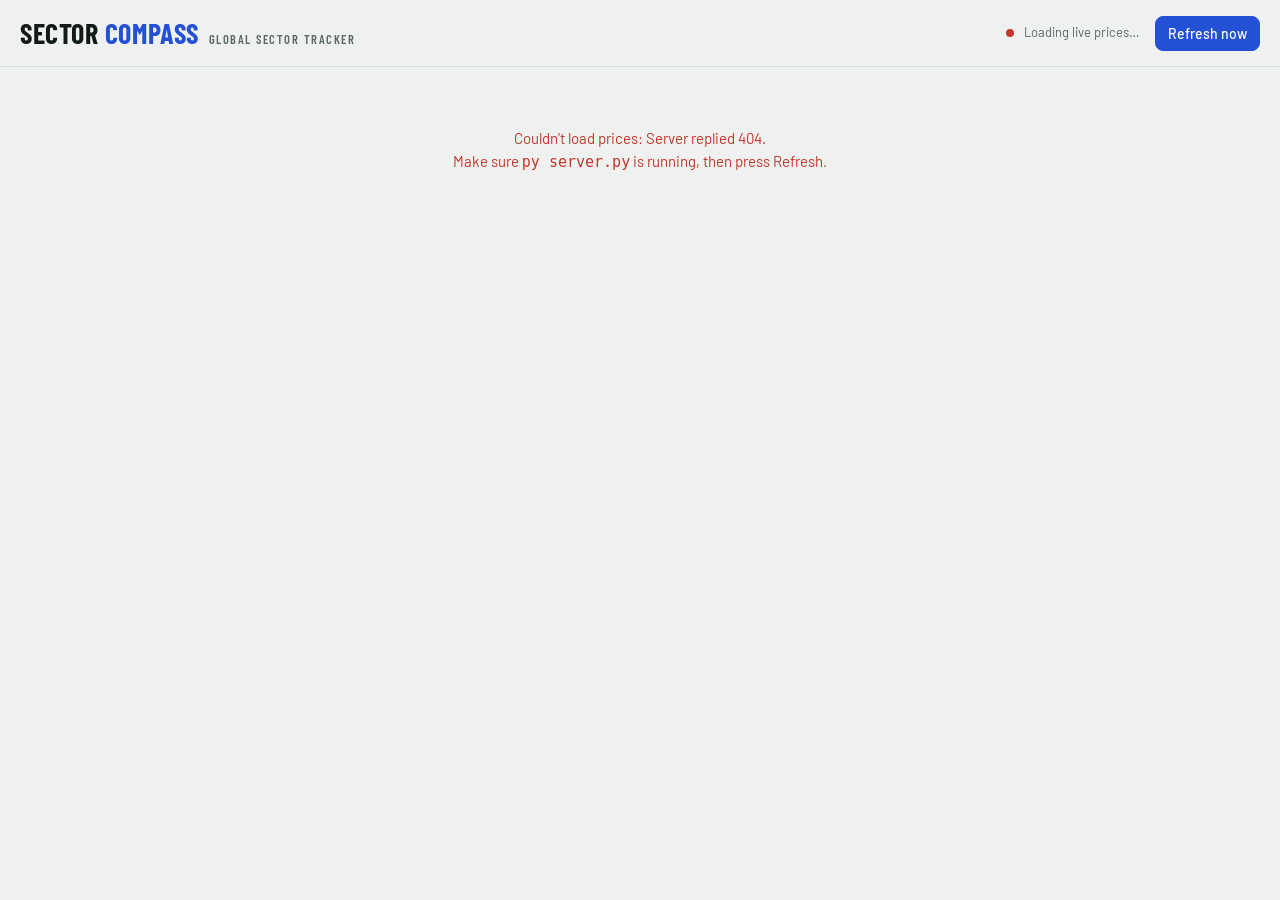
==== index.html @ a2b66ef6 "Sector Compass: live global sector tracker" ====
<!doctype html>
<html lang="en">
<head>
<meta charset="utf-8">
<meta name="viewport" content="width=device-width, initial-scale=1, viewport-fit=cover">
<title>Sector Compass</title>
<meta name="apple-mobile-web-app-capable" content="yes">
<meta name="mobile-web-app-capable" content="yes">
<meta name="apple-mobile-web-app-title" content="Sectors">
<meta name="theme-color" content="#0B1110" media="(prefers-color-scheme: dark)">
<meta name="theme-color" content="#EEF1F0" media="(prefers-color-scheme: light)">
<link rel="preconnect" href="https://fonts.googleapis.com">
<link rel="stylesheet" href="https://fonts.googleapis.com/css2?family=Barlow+Condensed:wght@500;600;700&family=Barlow:wght@400;500;600&family=JetBrains+Mono:wght@400;500&display=swap">
<style>
:root{
  --bg:#EEF1F0; --surface:#FFFFFF; --surface2:#F5F7F6; --ink:#121A18; --muted:#5B6864; --faint:#8C9994;
  --line:#D8DFDC; --accent:#2450D6; --pos:#13804A; --neg:#C4372C; --warn:#B8741A; --info:#2A7DA8;
  --shadow:0 1px 2px rgba(18,26,24,.06),0 6px 24px rgba(18,26,24,.06);
  --display:"Barlow Condensed","Arial Narrow",system-ui,sans-serif;
  --body:"Barlow",system-ui,-apple-system,"Segoe UI",sans-serif;
  --mono:"JetBrains Mono",ui-monospace,Consolas,monospace;
  color-scheme:light;
}
@media (prefers-color-scheme:dark){:root:not([data-theme="light"]){
  --bg:#0B1110; --surface:#121A19; --surface2:#172120; --ink:#E4EBE8; --muted:#8C9A96; --faint:#62706C;
  --line:#243230; --accent:#86A3FF; --pos:#3CC47B; --neg:#FF6F61; --warn:#E8A94A; --info:#5DB3DE;
  --shadow:0 1px 2px rgba(0,0,0,.3),0 8px 28px rgba(0,0,0,.25); color-scheme:dark;}}
:root[data-theme="dark"]{
  --bg:#0B1110; --surface:#121A19; --surface2:#172120; --ink:#E4EBE8; --muted:#8C9A96; --faint:#62706C;
  --line:#243230; --accent:#86A3FF; --pos:#3CC47B; --neg:#FF6F61; --warn:#E8A94A; --info:#5DB3DE;
  --shadow:0 1px 2px rgba(0,0,0,.3),0 8px 28px rgba(0,0,0,.25); color-scheme:dark;}

*{box-sizing:border-box}
html,body{margin:0}
body{background:var(--bg);color:var(--ink);font:15px/1.5 var(--body);-webkit-font-smoothing:antialiased}
button,select,input{font:inherit;color:inherit}
:focus-visible{outline:2px solid var(--accent);outline-offset:2px}
.num,td.n{font-family:var(--mono);font-variant-numeric:tabular-nums;font-size:12.5px}
.wrap{max-width:1440px;margin:0 auto;padding-inline:20px;padding-block:0 48px}
h1,h2,h3{font-family:var(--display);font-weight:600;margin:0;text-wrap:balance;letter-spacing:.01em}
h2{font-size:26px;line-height:1.1}
h3{font-size:18px}
.eyebrow{font-family:var(--display);font-weight:600;font-size:12.5px;letter-spacing:.12em;text-transform:uppercase;color:var(--muted)}
.muted{color:var(--muted)} .pos{color:var(--pos)} .neg{color:var(--neg)}
.card{background:var(--surface);border:1px solid var(--line);border-radius:10px}

/* header */
.top{position:sticky;top:env(safe-area-inset-top,0px);z-index:20;background:color-mix(in oklab,var(--bg) 88%,transparent);backdrop-filter:blur(10px);border-bottom:1px solid var(--line)}
.top .wrap{display:flex;align-items:center;gap:16px;flex-wrap:wrap;padding-block:12px}
.brand{display:flex;align-items:baseline;gap:10px;margin-right:auto}
.brand h1{font-size:28px;font-weight:700;letter-spacing:.02em;text-transform:uppercase}
.brand h1 span{color:var(--accent)}
.status{display:flex;align-items:center;gap:10px;font-size:13px;color:var(--muted);flex-wrap:wrap}
.dot{width:8px;height:8px;border-radius:50%;background:var(--pos);box-shadow:0 0 0 0 var(--pos);animation:pulse 2.4s infinite}
.dot.stale{background:var(--warn);animation:none}.dot.err{background:var(--neg);animation:none}
@keyframes pulse{0%{box-shadow:0 0 0 0 color-mix(in oklab,var(--pos) 60%,transparent)}70%{box-shadow:0 0 0 8px transparent}100%{box-shadow:0 0 0 0 transparent}}
@media (prefers-reduced-motion:reduce){.dot{animation:none}*{transition:none!important}}
.btn{border:1px solid var(--line);background:var(--surface);border-radius:8px;padding:6px 12px;cursor:pointer;font-weight:500;font-size:14px}
.btn:hover{border-color:var(--accent);color:var(--accent)}
.btn.primary{background:var(--accent);border-color:var(--accent);color:var(--surface)}
.btn.primary:hover{filter:brightness(1.08);color:var(--surface)}

section{margin-top:28px}
.sec-head{display:flex;align-items:end;gap:16px;flex-wrap:wrap;margin-bottom:12px}
.sec-head p{margin:0;color:var(--muted);font-size:14px;max-width:70ch}
.sec-head .grow{flex:1;min-width:240px}

/* backdrop */
.backdrop{display:grid;grid-template-columns:minmax(300px,1.1fr) 2fr;gap:16px}
.cycle{padding:18px 20px;display:flex;flex-direction:column;gap:14px}
.phase{font-family:var(--display);font-size:40px;font-weight:700;line-height:1;text-transform:uppercase;letter-spacing:.01em}
.phasebar{display:flex;height:10px;border-radius:5px;overflow:hidden;background:var(--surface2)}
.phasebar i{display:block;height:100%}
.phaselegend{display:grid;grid-template-columns:repeat(2,1fr);gap:4px 12px;font-size:12.5px;color:var(--muted)}
.phaselegend b{font-family:var(--mono);font-weight:500;color:var(--ink)}
.sw{display:inline-block;width:9px;height:9px;border-radius:2px;margin-right:6px;vertical-align:0}
.cycle ul{margin:0;padding-left:18px;font-size:14px;display:grid;gap:4px}
.chips{display:flex;flex-wrap:wrap;gap:6px}
.chip{display:inline-flex;align-items:center;gap:5px;font-size:12px;font-weight:500;padding:2px 8px;border-radius:999px;border:1px solid var(--line);background:var(--surface2);white-space:nowrap}
.macro{display:grid;grid-template-columns:repeat(4,1fr);gap:1px;background:var(--line);border-radius:10px;overflow:hidden;border:1px solid var(--line)}
.tile{background:var(--surface);padding:12px 14px;display:flex;flex-direction:column;gap:2px;min-width:0}
.tile .lab{font-size:12.5px;color:var(--muted);font-weight:500}
.tile .val{font-family:var(--mono);font-size:20px;font-weight:500;letter-spacing:-.02em}
.tile .chg{font-family:var(--mono);font-size:12px;display:flex;gap:10px}
.tile .hint{font-size:11.5px;color:var(--faint);line-height:1.35;margin-top:2px}
.tile svg{width:100%;height:30px;margin-top:4px}

/* ideas */
.ideas{display:grid;grid-template-columns:repeat(3,1fr);gap:16px}
.idea-col{padding:16px 16px 10px}
.idea-col h3{display:flex;align-items:center;gap:8px}
.idea-col h3 .sw{width:10px;height:10px;border-radius:50%}
.idea-col>p{margin:2px 0 10px;font-size:13px;color:var(--muted)}
.idea{display:grid;grid-template-columns:1fr auto;gap:2px 10px;padding:9px 0;border-top:1px solid var(--line);cursor:pointer}
.idea:hover .nm{color:var(--accent)}
.idea .nm{font-weight:600}
.idea .sub{grid-column:1/-1;font-size:12.5px;color:var(--muted);line-height:1.4}
.idea .sc{font-family:var(--mono);font-size:13px;text-align:right}

/* controls */
.controls{display:flex;flex-wrap:wrap;gap:8px;align-items:center}
.tabs{display:flex;flex-wrap:wrap;gap:4px;background:var(--surface);border:1px solid var(--line);border-radius:9px;padding:3px}
.tab{border:0;background:none;padding:5px 11px;border-radius:6px;cursor:pointer;font-weight:500;font-size:14px;color:var(--muted)}
.tab:hover{color:var(--ink)}
.tab[aria-pressed="true"]{background:var(--ink);color:var(--surface)}
.search{border:1px solid var(--line);background:var(--surface);border-radius:8px;padding:6px 10px;min-width:0;width:200px}

/* table */
.tablebox{overflow-x:auto;border:1px solid var(--line);border-radius:10px;background:var(--surface)}
table{border-collapse:separate;border-spacing:0;width:100%;font-size:13.5px}
th,td{padding:7px 8px;border-bottom:1px solid var(--line);white-space:nowrap;text-align:right}
th{font-family:var(--display);font-weight:600;font-size:13px;letter-spacing:.06em;text-transform:uppercase;color:var(--muted);position:sticky;top:0;background:var(--surface);cursor:pointer;user-select:none;z-index:2}
th:hover{color:var(--ink)}
th[data-dir]::after{content:attr(data-dir);margin-left:3px;color:var(--accent)}
th.l,td.l{text-align:left}
tbody tr{cursor:pointer}
tbody tr:hover td{background:color-mix(in oklab,var(--accent) 6%,var(--surface))}
tbody tr:last-child td{border-bottom:0}
td.sticky,th.sticky{position:sticky;left:0;background:var(--surface);z-index:1;box-shadow:1px 0 0 var(--line)}
th.sticky{z-index:3}
.nmcell{display:flex;flex-direction:column;line-height:1.25;max-width:230px;white-space:normal}
.nmcell b{font-weight:600}
.nmcell small{color:var(--muted);font-size:11.5px;font-family:var(--mono)}
.rank{color:var(--faint);font-family:var(--mono);font-size:12px;width:28px}
.scorecell{display:flex;align-items:center;gap:8px;min-width:150px}
.bar{flex:0 0 56px;height:6px;background:var(--surface2);border-radius:3px;overflow:hidden}
.bar i{display:block;height:100%;border-radius:3px}
.pill{display:inline-block;font-size:11.5px;font-weight:600;padding:2px 8px;border-radius:999px;white-space:nowrap}
.s-so{background:var(--pos);color:var(--surface)}
.s-ow{background:color-mix(in oklab,var(--pos) 18%,transparent);color:var(--pos)}
.s-ne{background:var(--surface2);color:var(--muted);border:1px solid var(--line)}
.s-uw{background:color-mix(in oklab,var(--neg) 16%,transparent);color:var(--neg)}
.s-av{background:var(--neg);color:var(--surface)}
.q{font-size:11.5px;font-weight:600}
.q-Leading{color:var(--pos)}.q-Weakening{color:var(--warn)}.q-Lagging{color:var(--neg)}.q-Improving{color:var(--info)}
.trend{display:inline-flex;gap:2px}
.trend i{width:7px;height:12px;border-radius:2px;background:var(--line)}
.trend i.on{background:var(--pos)}
.flag{font-size:11px;padding:1px 6px;border-radius:4px;margin-left:3px;font-weight:500}
.f-warn{color:var(--warn);background:color-mix(in oklab,var(--warn) 14%,transparent)}
.f-neg{color:var(--neg);background:color-mix(in oklab,var(--neg) 12%,transparent)}
.f-pos{color:var(--pos);background:color-mix(in oklab,var(--pos) 12%,transparent)}
.f-info{color:var(--info);background:color-mix(in oklab,var(--info) 12%,transparent)}
.fit{color:var(--pos);font-weight:700}
.spark{width:96px;height:24px;display:block}
.tops{display:flex;flex-direction:column;line-height:1.25;font-size:12.5px;max-width:220px;white-space:normal}
.tops small{color:var(--muted);font-family:var(--mono);font-size:11px}
.tops mark{background:color-mix(in oklab,var(--accent) 18%,transparent);color:var(--ink);padding:1px 5px;border-radius:4px}
.holds{display:grid;grid-template-columns:auto minmax(0,1fr) minmax(60px,160px) auto;gap:7px 12px;align-items:center;font-size:14px}
.holds .hr{font-family:var(--mono);font-size:12px;color:var(--faint);text-align:right}
.holds .hn{min-width:0;overflow-wrap:anywhere}
.holds a{font-family:var(--mono);font-size:11.5px;color:var(--accent);text-decoration:none;margin-left:4px}
.holds a:hover{text-decoration:underline}
.holds .bar{flex:none;width:100%}
.search{width:280px}
.legend-row{display:flex;flex-wrap:wrap;gap:6px 18px;font-size:12.5px;color:var(--muted);margin-top:10px}
.legend-row b{color:var(--ink);font-weight:600}

/* two-up */
.two{display:grid;grid-template-columns:1fr 1fr;gap:16px}
.panel{padding:16px}
.panel .sec-head{margin-bottom:6px}
.rrgbox svg{width:100%;height:auto;display:block}
.rrgbox text{font-family:var(--body)}
.matrix{width:100%;border-collapse:separate;border-spacing:3px}
.matrix th,.matrix td{border:0;padding:6px 6px;text-align:center;position:static;cursor:default;background:none}
.matrix th{font-size:12px}
.matrix td.l{text-align:left;font-weight:500;white-space:nowrap}
.matrix td.cell{font-family:var(--mono);font-size:12.5px;border-radius:5px;cursor:pointer;min-width:52px}
.matrix td.cell:hover{outline:2px solid var(--accent)}
.matrix td.empty{color:var(--faint);cursor:default}

/* drawer */
.scrim{position:fixed;inset:0;background:rgba(6,10,9,.45);z-index:40}
.drawer{position:fixed;top:0;right:0;bottom:0;width:min(780px,100%);background:var(--bg);z-index:41;overflow-y:auto;box-shadow:var(--shadow);border-left:1px solid var(--line);padding:calc(env(safe-area-inset-top,0px) + 18px) 22px calc(env(safe-area-inset-bottom,0px) + 30px)}
.drawer .hd{display:flex;gap:12px;align-items:flex-start}
.drawer .hd h2{font-size:34px;line-height:1.05}
.drawer .close{margin-left:auto}
.dgrid{display:grid;gap:14px;margin-top:14px}
.verdict{display:grid;grid-template-columns:auto 1fr;gap:14px;align-items:center;padding:16px}
.bigscore{font-family:var(--display);font-size:56px;font-weight:700;line-height:.9}
.bigscore small{font-size:18px;color:var(--muted);font-weight:500}
.parts{display:grid;grid-template-columns:auto 1fr auto;gap:6px 10px;align-items:center;font-size:13px}
.parts .bar{flex:none;width:100%}
.stats{display:grid;grid-template-columns:repeat(4,1fr);gap:1px;background:var(--line);border:1px solid var(--line);border-radius:10px;overflow:hidden}
.stats div{background:var(--surface);padding:9px 12px}
.stats span{display:block;font-size:11.5px;color:var(--muted)}
.stats b{font-family:var(--mono);font-weight:500;font-size:14px}
.why{margin:0;padding-left:18px;display:grid;gap:6px}
.chartbox{padding:14px 14px 8px}
.chartbox svg{display:block;width:100%}
.chartbox .row{display:flex;align-items:center;gap:10px;flex-wrap:wrap;margin-bottom:6px}
.key{display:inline-flex;align-items:center;gap:5px;font-size:12px;color:var(--muted)}
.key i{width:14px;height:2px;display:inline-block}
.seg{display:inline-flex;border:1px solid var(--line);border-radius:7px;overflow:hidden;margin-left:auto}
.seg button{border:0;background:var(--surface);padding:3px 10px;cursor:pointer;font-size:13px}
.seg button[aria-pressed="true"]{background:var(--ink);color:var(--surface)}
.primer{padding:16px;display:grid;grid-template-columns:auto 1fr;gap:6px 14px;font-size:14px}
.primer dt{color:var(--muted);font-weight:500}
.primer dd{margin:0}
.tip{position:fixed;pointer-events:none;z-index:60;background:var(--ink);color:var(--surface);font-size:12px;padding:5px 8px;border-radius:6px;font-family:var(--mono);white-space:nowrap}
.method{display:grid;grid-template-columns:repeat(3,1fr);gap:16px;font-size:14px}
.method .card{padding:16px}
.method h3{margin-bottom:6px}
.method p,.method ul{margin:0 0 8px;color:var(--muted)}
.method ul{padding-left:18px}
.disclaimer{margin-top:18px;font-size:12.5px;color:var(--faint);max-width:100ch}
.loading{padding:60px 0;text-align:center;color:var(--muted)}
.err{color:var(--neg)}

@media (max-width:1100px){.backdrop,.two{grid-template-columns:1fr}.ideas{grid-template-columns:1fr 1fr}.method{grid-template-columns:1fr}}
@media (max-width:720px){
  .wrap{padding-inline:16px}.ideas{grid-template-columns:1fr}.macro{grid-template-columns:repeat(2,1fr)}
  .stats{grid-template-columns:repeat(2,1fr)}.search{width:100%}.brand h1{font-size:23px}
  .brand .eyebrow{display:none}.top .wrap{gap:8px 12px}
  .status{order:3;width:100%;flex-wrap:nowrap;font-size:12px;align-items:flex-start}.status .dot{flex:none;margin-top:5px}
  .drawer{padding-inline:16px}.drawer .hd h2{font-size:27px}.phase{font-size:32px}
}
</style>
</head>
<body>
<header class="top">
  <div class="wrap">
    <div class="brand"><h1>Sector <span>Compass</span></h1><span class="eyebrow">Global sector tracker</span></div>
    <div class="status"><span class="dot" id="dot"></span><span id="stamp">Loading live prices…</span></div>
    <button class="btn primary" id="refresh" type="button">Refresh now</button>
  </div>
</header>

<main class="wrap" id="app"><div class="loading">Fetching live prices for 100+ sector funds across 7 regions…</div></main>
<div class="tip" id="tip" hidden></div>

<script>
"use strict";
// build_static.py flips this to true for the GitHub Pages copy, which reads a data file
// that GitHub Actions regenerates every ~15 minutes instead of calling the local server.
const STATIC = false;
/* ---------------------------------------------------------------- static knowledge */
const SECTORS = {
  tech:   {name:"Technology", kind:"Cyclical growth", what:"Software, semiconductors, hardware and IT services.",
           drivers:"Enterprise IT and cloud budgets, AI infrastructure spending, the semiconductor inventory cycle, earnings growth.",
           rates:"High. Profits sit far in the future, so rising bond yields cut what investors will pay for them.",
           risks:"Valuation de-rating, export controls, a pause in AI capex, customer concentration."},
  fin:    {name:"Financials", kind:"Cyclical value", what:"Banks, insurers, brokers, asset managers and exchanges.",
           drivers:"Loan growth, net interest margin (a steeper yield curve helps), credit quality, deal and trading activity.",
           rates:"Positive when the curve steepens; hurt when recession lifts loan losses.",
           risks:"Credit defaults, deposit flight, tighter capital rules, falling rates squeezing margins."},
  health: {name:"Health Care", kind:"Defensive", what:"Pharma, biotech, medical devices, insurers and services.",
           drivers:"Drug pipelines and approvals, patent expiries, ageing populations, government pricing policy.",
           rates:"Low for pharma; high for biotech, which relies on funding markets.",
           risks:"Drug-price regulation, failed trials, patent cliffs, reimbursement cuts."},
  energy: {name:"Energy", kind:"Cyclical / inflation hedge", what:"Oil and gas producers, refiners, pipelines and oilfield services.",
           drivers:"Crude and natural gas prices, OPEC+ supply decisions, capital discipline, shareholder payouts.",
           rates:"Low. Tends to do well when inflation is rising.",
           risks:"Commodity price collapse, demand shocks, windfall taxes, the energy transition."},
  indu:   {name:"Industrials", kind:"Cyclical", what:"Aerospace and defence, machinery, transport, construction and trading houses.",
           drivers:"Business investment, manufacturing PMIs, infrastructure and defence budgets, freight volumes.",
           rates:"Moderate. Higher borrowing costs slow capital projects.",
           risks:"Manufacturing slowdown, supply-chain disruption, tariff and trade shocks."},
  discr:  {name:"Consumer Discretionary", kind:"Cyclical", what:"Autos, retailers, travel and leisure, homebuilders, e-commerce.",
           drivers:"Consumer confidence, real wage growth, credit availability, the housing market.",
           rates:"High. Big-ticket purchases are often financed.",
           risks:"Consumer slowdown, rising unemployment, tariffs on imported goods."},
  staples:{name:"Consumer Staples", kind:"Defensive", what:"Food, beverages, household and personal products, grocers.",
           drivers:"Steady demand, pricing power, input costs (grains, packaging, energy), emerging-market volumes.",
           rates:"Moderate. Often traded as a bond substitute for its stable dividends.",
           risks:"Input-cost inflation, private-label competition, weight-loss drug effects on food volumes."},
  util:   {name:"Utilities", kind:"Defensive / bond proxy", what:"Electric, gas and water utilities, power producers.",
           drivers:"Regulated returns, electricity demand (data centres), capital spending plans.",
           rates:"Very high. Rising yields make their dividends less attractive by comparison.",
           risks:"Rising bond yields, regulatory decisions, wildfire and weather liabilities."},
  mat:    {name:"Materials", kind:"Cyclical / commodity", what:"Chemicals, metals and mining, steel, construction materials, gold miners.",
           drivers:"Commodity prices, Chinese demand, the US dollar, global industrial production.",
           rates:"Low to moderate. A weaker dollar usually helps.",
           risks:"China slowdown, commodity oversupply, energy costs for European chemicals."},
  re:     {name:"Real Estate", kind:"Rate-sensitive income", what:"REITs and property companies: offices, warehouses, housing, data centres.",
           drivers:"Occupancy and rents, property valuations, financing costs.",
           rates:"Very high. Property values move inversely to long-term yields.",
           risks:"Refinancing walls, office vacancies, falling valuations."},
  comm:   {name:"Communication Services", kind:"Mixed growth / defensive", what:"Telecoms, media, and interactive platforms such as search and social.",
           drivers:"Digital ad spending, subscriber growth, content costs, 5G and fibre capex.",
           rates:"Moderate. Telecoms behave like bonds; platforms behave like tech.",
           risks:"Ad-market downturns, antitrust action, heavy network capex."},
  country:{name:"Country fund", kind:"Broad market", what:"A whole national stock market in one fund, all sectors blended.",
           drivers:"Domestic growth, central-bank policy, the currency, the sector mix of that market.",
           rates:"Depends on the market; returns are in US dollars, so currency moves count.",
           risks:"Political and policy risk, currency swings, concentration in a few large companies."},
};
const PHASE_COLORS = {"Early cycle":"var(--info)","Mid cycle":"var(--pos)","Late cycle":"var(--warn)","Contraction":"var(--neg)"};
const MACRO_HINT = {
  "^VIX":"Below 16 is calm, above 25 is stress. Spikes favour defensives.",
  "^TNX":"Rising yields weigh on tech, utilities and real estate.",
  "CURVE":"10Y minus 3M. Negative (inverted) has preceded most recessions.",
  "DX-Y.NYB":"A strong dollar hurts US multinationals, commodities and EM.",
  "CL=F":"Drives energy stocks; a cost for airlines and chemicals.",
  "GC=F":"Safe-haven demand and a hedge against falling real yields.",
  "HG=F":"'Dr Copper': an industrial-demand barometer.",
  "BTC-USD":"A gauge of speculative risk appetite.",
};
const COLS = [
  {k:"r1d",l:"1D",cap:.02},{k:"r1w",l:"1W",cap:.04},{k:"r1m",l:"1M",cap:.08},{k:"r3m",l:"3M",cap:.15},
  {k:"ytd",l:"YTD",cap:.3},{k:"r1y",l:"1Y",cap:.4},{k:"r3y",l:"3Y/yr",cap:.2},{k:"rs6m",l:"vs Mkt 6M",cap:.2},
];

/* ---------------------------------------------------------------- state */
const store = {get(k,d){try{const v=localStorage.getItem("sc."+k);return v==null?d:JSON.parse(v)}catch(e){return d}},
               set(k,v){try{localStorage.setItem("sc."+k,JSON.stringify(v))}catch(e){}}};
const S = {data:null, region:store.get("region","all"), q:"", sort:store.get("sort",{k:"score",dir:-1}),
           rrg:store.get("rrg","us"), sel:null, range:"1y", lastOk:0, nextAt:0};
const REFRESH_MS = 5*60*1000;
const $ = s => document.querySelector(s);
const esc = s => String(s??"").replace(/[&<>"']/g,c=>({"&":"&amp;","<":"&lt;",">":"&gt;",'"':"&quot;","'":"&#39;"}[c]));

/* ---------------------------------------------------------------- formatting */
const pct = (v,dp=1,sign=true) => v==null||isNaN(v) ? "–" : (sign&&v>0?"+":"")+(v*100).toFixed(dp)+"%";
const pts = (v,dp=1) => v==null ? "–" : (v>0?"+":"")+(v*100).toFixed(dp)+" pts";
const cls = v => v==null?"":v>0?"pos":v<0?"neg":"";
function money(v,ccy){ if(v==null) return "–"; const dp = v>=1000?0:v>=100?2:v>=1?2:4;
  return v.toLocaleString(undefined,{minimumFractionDigits:dp,maximumFractionDigits:dp})+(ccy?` ${ccy}`:""); }
function heat(v,cap){ if(v==null) return "";
  const a = Math.min(1,Math.abs(v)/cap)*42; if(a<3) return "";
  return `background:color-mix(in oklab,var(${v>0?"--pos":"--neg"}) ${a.toFixed(0)}%,transparent)`; }
function scoreColor(s){ return s>=60?"var(--pos)":s>=40?"var(--faint)":"var(--neg)"; }
function sigClass(sig){ return {"Strong overweight":"s-so","Overweight":"s-ow","Neutral":"s-ne","Underweight":"s-uw","Avoid":"s-av"}[sig]||"s-ne"; }
const groupName = id => (S.data.groups.find(g=>g.id===id)||{}).name||id;
const groupShort = id => ({us:"US",global:"Global",europe:"Europe",japan:"Japan",canada:"Canada",themes:"Theme",countries:"Country"})[id]||id;
function ago(ms){ const s=Math.round((Date.now()-ms)/1000); if(s<60) return "just now"; const m=Math.round(s/60); return m<60?`${m} min ago`:`${Math.round(m/60)} h ago`; }

/* ---------------------------------------------------------------- svg helpers */
function sparkSVG(vals,{w=96,h=24,color}={}){
  const v = vals.filter(x=>x!=null); if(v.length<2) return "";
  const mn=Math.min(...v), mx=Math.max(...v), r=mx-mn||1;
  const P = v.map((y,i)=>[i/(v.length-1)*(w-3)+1.5, h-2-(y-mn)/r*(h-4)]);
  const d = P.map((p,i)=>(i?"L":"M")+p[0].toFixed(1)+" "+p[1].toFixed(1)).join("");
  const c = color || (v[v.length-1]>=v[0]?"var(--pos)":"var(--neg)");
  const last = P[P.length-1];
  return `<svg class="spark" viewBox="0 0 ${w} ${h}" preserveAspectRatio="none" aria-hidden="true">
    <path d="${d}L${last[0]} ${h}L1.5 ${h}Z" fill="${c}" fill-opacity=".10"/>
    <path d="${d}" fill="none" stroke="${c}" stroke-width="1.4" vector-effect="non-scaling-stroke"/>
    <circle cx="${last[0]}" cy="${last[1]}" r="1.8" fill="${c}"/></svg>`;
}
function niceTicks(mn,mx,n=5){ const span=mx-mn||1, step0=span/n, mag=10**Math.floor(Math.log10(step0));
  const step=[1,2,2.5,5,10].map(s=>s*mag).find(s=>span/s<=n)||mag*10; const out=[];
  for(let v=Math.ceil(mn/step)*step; v<=mx+1e-9; v+=step) out.push(+v.toFixed(10)); return out; }

/* Line chart with hover crosshair. series: [{v:[], color, w, dash, name}] */
function lineChart(el,{t,series,h=240,fmt=v=>v.toFixed(2),baseline=null,area=0}){
  const W = Math.max(280, el.clientWidth||600), H=h, L=8, R=58, T=10, B=24;
  const all = series.flatMap(s=>s.v).filter(v=>v!=null); if(baseline!=null) all.push(baseline);
  let mn=Math.min(...all), mx=Math.max(...all); const pad=(mx-mn)*.06||1; mn-=pad; mx+=pad;
  const X = i => L + i/(t.length-1)*(W-L-R), Y = v => T + (1-(v-mn)/(mx-mn))*(H-T-B);
  const ticks = niceTicks(mn,mx,4);
  let g = ticks.map(v=>`<line x1="${L}" x2="${W-R}" y1="${Y(v)}" y2="${Y(v)}" stroke="var(--line)" stroke-width="1"/>
    <text x="${W-R+6}" y="${Y(v)+4}" font-size="11" fill="var(--muted)" font-family="var(--mono)">${fmt(v)}</text>`).join("");
  const span = (t[t.length-1]-t[0])/86400, months = span>800;
  const seen=new Set(); let xl="";
  t.forEach((ts,i)=>{ const d=new Date(ts*1000); const key = months? d.getFullYear() : d.getFullYear()+"-"+d.getMonth();
    if(!seen.has(key)){ seen.add(key); if(i<3) return;
      if(!months && d.getMonth()%2) return;
      const lab = months? d.getFullYear() : d.toLocaleString(undefined,{month:"short"});
      xl+=`<text x="${X(i)}" y="${H-6}" font-size="11" fill="var(--muted)" text-anchor="middle">${lab}</text>`; }});
  if(baseline!=null) g+=`<line x1="${L}" x2="${W-R}" y1="${Y(baseline)}" y2="${Y(baseline)}" stroke="var(--faint)" stroke-dasharray="3 3"/>`;
  const paths = series.map((s,si)=>{ let d="",on=false;
    s.v.forEach((v,i)=>{ if(v==null){on=false;return;} d+=(on?"L":"M")+X(i).toFixed(1)+" "+Y(v).toFixed(1); on=true; });
    const fill = (si===0&&area) ? `<path d="${d}L${X(s.v.length-1)} ${H-B}L${X(s.v.findIndex(v=>v!=null))} ${H-B}Z" fill="${s.color}" fill-opacity=".08"/>` : "";
    return fill+`<path d="${d}" fill="none" stroke="${s.color}" stroke-width="${s.w||1.6}" ${s.dash?`stroke-dasharray="${s.dash}"`:""} stroke-linejoin="round"/>`; }).join("");
  const s0=series[0].v, li=s0.length-1;
  const end = `<circle cx="${X(li)}" cy="${Y(s0[li])}" r="3.5" fill="${series[0].color}"/>
    <rect x="${W-R+2}" y="${Y(s0[li])-9}" width="${R-4}" height="18" rx="4" fill="${series[0].color}"/>
    <text x="${W-R+6}" y="${Y(s0[li])+4}" font-size="11" fill="var(--surface)" font-family="var(--mono)">${fmt(s0[li])}</text>`;
  el.innerHTML = `<svg viewBox="0 0 ${W} ${H}" width="${W}" height="${H}" role="img">${g}${xl}${paths}${end}
    <line class="xh" x1="0" x2="0" y1="${T}" y2="${H-B}" stroke="var(--muted)" stroke-width="1" visibility="hidden"/>
    <rect x="${L}" y="${T}" width="${W-L-R}" height="${H-T-B}" fill="transparent"/></svg>`;
  const svg=el.querySelector("svg"), xh=svg.querySelector(".xh"), tip=$("#tip");
  svg.addEventListener("mousemove",e=>{ const r=svg.getBoundingClientRect(); const x=(e.clientX-r.left)*(W/r.width);
    const i=Math.max(0,Math.min(li,Math.round((x-L)/(W-L-R)*li))); xh.setAttribute("x1",X(i)); xh.setAttribute("x2",X(i)); xh.setAttribute("visibility","visible");
    const d=new Date(t[i]*1000).toLocaleDateString(undefined,{day:"numeric",month:"short",year:"numeric"});
    tip.innerHTML = esc(d)+"  "+series.map(s=>s.v[i]==null?"":`<span style="color:${s.color==="var(--ink)"?"inherit":s.color}">${esc(s.name)} ${esc(fmt(s.v[i]))}</span>`).join("  ");
    tip.hidden=false; tip.style.left=Math.min(e.clientX+14,innerWidth-tip.offsetWidth-8)+"px"; tip.style.top=(e.clientY-34)+"px"; });
  svg.addEventListener("mouseleave",()=>{xh.setAttribute("visibility","hidden");tip.hidden=true;});
}

/* ---------------------------------------------------------------- narrative */
function narrative(r){
  const m=r.m, b=S.data.benches[r.group], bn=b?b.name:"its market", out=[];
  if(m.r1y!=null){ const rel = m.rs1y; out.push(`${m.r1y>=0?"Up":"Down"} ${pct(Math.abs(m.r1y),1,false)} over 12 months`+
      (rel!=null?`, ${Math.abs(rel*100).toFixed(1)} pts ${rel>=0?"ahead of":"behind"} the ${bn}.`:".")); }
  out.push(m.trend===4?"Clean uptrend: above both its 50- and 200-day averages, and the 200-day is rising."
    : m.trend===0?"Clear downtrend: below both moving averages and the 200-day is falling."
    : m.vs200>0?`Mixed trend (${m.trend}/4 trend checks pass). Still above the 200-day average.`
    : `Mixed trend (${m.trend}/4 trend checks pass). Below the 200-day average, so the long-term trend is not yet repaired.`);
  const qx = {Leading:"Outperforming its market and relative momentum is still rising.",
    Weakening:"Still outperforming, but relative momentum is fading. Leaders often cool off from here.",
    Improving:"Still lagging, but relative momentum has turned up. An early turnaround candidate.",
    Lagging:"Underperforming its market with falling relative momentum."}[m.quad];
  if(qx) out.push("Rotation: "+qx);
  if(m.vol!=null) out.push(`Risk: ${pct(m.vol,0,false)} annualised volatility (3M), worst fall in the past year ${pct(m.mdd,1)}, now ${pct(m.offHigh,1)} from its 52-week high.`);
  if(m.rsi!=null){ if(m.rsi>=70) out.push(`Timing: RSI ${m.rsi.toFixed(0)} means it is short-term overbought. Chasing here carries pullback risk.`);
    else if(m.rsi<=30) out.push(`Timing: RSI ${m.rsi.toFixed(0)} means it is short-term oversold. Bounces are common, but confirm the trend first.`);
    else out.push(`Timing: RSI ${m.rsi.toFixed(0)}, neither overbought nor oversold.`); }
  const fav = (S.data.cycle.favoured);
  if(r.key!=="country") out.push(fav.includes(r.key) ? `Cycle: historically favoured in a ${S.data.cycle.phase.toLowerCase()} backdrop, which is the current read.`
                                                    : `Cycle: not a typical winner in a ${S.data.cycle.phase.toLowerCase()} backdrop.`);
  return out;
}
function verdict(r){
  const m=r.m, s=m.score??50, hot=(m.rsi>=70)||(m.vs200>.15);
  if(s>=60&&hot) return "Strong trend but stretched. Favour adding on pullbacks rather than chasing.";
  if(s>=60&&m.quad==="Weakening") return "A leader that is losing steam. Fine to hold; be selective with new money.";
  if(s>=60) return "Momentum, trend and relative strength all support an overweight.";
  if(s<40&&m.quad==="Improving") return "Early signs of a turn, but the trend is still weak. Wait for a close back above the 200-day average.";
  if(s<40) return "Weak trend and relative performance. Underweight or avoid until it improves.";
  if(m.quad==="Improving") return "Turning up from a laggard position. A watch-list candidate.";
  return "No strong edge either way. Market weight.";
}
function reasonShort(r){
  const m=r.m, bits=[];
  if(m.rsMom!=null) bits.push(`12-1M vs mkt ${pts(m.rsMom,0)}`);
  bits.push(`trend ${m.trend}/4`);
  if(m.quad) bits.push(m.quad.toLowerCase());
  if(m.rsi>=70) bits.push("overbought"); if(m.rsi<=30) bits.push("oversold");
  return bits.join(" · ");
}

/* ---------------------------------------------------------------- render: page */
function filtered(){
  const q=S.q.trim().toLowerCase();
  return S.data.rows.filter(r=>(S.region==="all"||r.group===S.region) &&
    (!q || (r.name+" "+r.symbol+" "+r.fund+" "+groupName(r.group)+" "+(SECTORS[r.key]||{}).name).toLowerCase().includes(q) || holdingMatch(r)));
}
function sorted(rows){
  const {k,dir}=S.sort, get = r => k==="name"?r.name : k==="quad"?["Lagging","Improving","Weakening","Leading"].indexOf(r.m.quad) : r.m[k];
  return rows.slice().sort((a,b)=>{ const x=get(a), y=get(b); if(x==null) return 1; if(y==null) return -1;
    return (typeof x==="string"? x.localeCompare(y) : x-y)*dir; });
}

function render(){
  const D=S.data, app=$("#app");
  const cyc=D.cycle, fav=cyc.favoured;
  app.innerHTML = `
  <section>
    <div class="sec-head"><div class="grow"><div class="eyebrow">Market backdrop</div><h2>Where are we in the cycle?</h2>
      <p>A rules-based read of yields, commodities, volatility and the S&amp;P 500 trend. Different sectors tend to lead in different phases.</p></div></div>
    <div class="backdrop">
      <div class="card cycle">
        <div><div class="eyebrow">Current read</div><div class="phase" style="color:${PHASE_COLORS[cyc.primary]}">${esc(cyc.phase)}</div></div>
        <div class="phasebar">${Object.entries(cyc.weights).map(([k,v])=>`<i style="width:${v*100}%;background:${PHASE_COLORS[k]}" title="${esc(k)} ${Math.round(v*100)}%"></i>`).join("")}</div>
        <div class="phaselegend">${Object.entries(cyc.weights).map(([k,v])=>`<span><i class="sw" style="background:${PHASE_COLORS[k]}"></i>${esc(k)} <b>${Math.round(v*100)}%</b></span>`).join("")}</div>
        <ul>${cyc.notes.map(n=>`<li>${esc(n)}</li>`).join("")}</ul>
        <div><div class="eyebrow" style="margin-bottom:6px">Historically favoured now</div>
          <div class="chips">${fav.map(k=>`<span class="chip">${esc(SECTORS[k].name)}</span>`).join("")}</div></div>
      </div>
      <div class="macro">${macroTiles()}</div>
    </div>
  </section>

  <section>
    <div class="sec-head"><div class="grow"><div class="eyebrow">Shortlist</div><h2>What the data favours today</h2>
      <p>Pulled from all ${D.rows.length} funds. Scores rank each fund against every other on momentum, trend, relative strength and risk (0 = weakest, 100 = strongest).</p></div></div>
    <div class="ideas">${ideas()}</div>
  </section>

  <section class="two">
    <div class="card panel rrgbox">
      <div class="sec-head"><div class="grow"><div class="eyebrow">Rotation map</div><h3>Who is gaining leadership?</h3>
        <p style="font-size:13px">Right = beating the market. Up = that lead is growing. Sectors usually rotate clockwise: Improving → Leading → Weakening → Lagging. Tails show the last 6 weeks.</p></div>
        <select id="rrgsel" class="btn" aria-label="Region for rotation map">${D.groups.map(g=>`<option value="${g.id}" ${S.rrg===g.id?"selected":""}>${esc(g.name)}</option>`).join("")}</select></div>
      <div id="rrg"></div>
    </div>
    <div class="card panel">
      <div class="sec-head"><div class="grow"><div class="eyebrow">Across regions</div><h3>Same sector, different market</h3>
        <p style="font-size:13px">Average score of each sector in each region. Use it to pick where to own a sector, not just which one. Click a cell to open it.</p></div></div>
      <div style="overflow-x:auto">${matrix()}</div>
    </div>
  </section>

  <section id="ranking">
    <div class="sec-head"><div class="grow"><div class="eyebrow">Full ranking</div><h2>Every sector, scored</h2>
      <p>Click any row for the full breakdown, chart and reasoning. Click a column header to sort. Returns are total return in local currency.</p></div>
      <div class="controls">
        <div class="tabs" role="group" aria-label="Region">${[["all","All"],...D.groups.map(g=>[g.id,groupShort(g.id)])].map(([id,l])=>
          `<button class="tab" type="button" data-region="${id}" aria-pressed="${S.region===id}">${esc(l==="Theme"?"Themes":l==="Country"?"Countries":l)}</button>`).join("")}</div>
        <input class="search" id="search" type="search" placeholder="Search sector, ticker or holding (e.g. Nvidia)" value="${esc(S.q)}" aria-label="Search">
      </div></div>
    <div class="tablebox" id="tablebox"></div>
    <div class="legend-row">
      <span><b>Trend</b> 4 bars: above 50-day avg · above 200-day avg · 50-day above 200-day · 200-day rising</span>
      <span><b>vs Mkt 6M</b> 6-month return minus its local benchmark</span>
      <span><b>Rotation</b> <span class="q q-Leading">Leading</span> · <span class="q q-Weakening">Weakening</span> · <span class="q q-Lagging">Lagging</span> · <span class="q q-Improving">Improving</span></span>
      <span><b class="fit">✓</b> suits the current cycle phase</span>
    </div>
  </section>

  <section>
    <div class="sec-head"><div class="grow"><div class="eyebrow">Method</div><h2>How to use this</h2></div></div>
    <div class="method">
      <div class="card"><h3>The score</h3><p>Every fund is ranked against all others on six measures, then blended:</p>
        <ul>${Object.entries(D.weights).map(([k,w])=>`<li>${esc(partName(k))}: ${Math.round(w*100)}%</li>`).join("")}</ul>
        <p>Measuring against each region's own benchmark keeps currency and market moves out of the comparison.</p></div>
      <div class="card"><h3>Reading the signals</h3><ul>
        <li><b>Strong overweight / Overweight</b> (60+): momentum and trend are on its side.</li>
        <li><b>Neutral</b> (40–60): no clear edge.</li>
        <li><b>Underweight / Avoid</b> (&lt;40): lagging with a weak trend.</li>
        <li><b>Improving</b> on the rotation map flags early turnarounds before the score catches up.</li>
        <li><b>Overbought</b> flags suggest waiting for a dip, even for strong sectors.</li></ul></div>
      <div class="card"><h3>Data &amp; limits</h3>
        <p>Prices from Yahoo Finance, refreshed every ${STATIC?"15":"5"} minutes (exchange feeds can be ~15 min delayed). Scores reflect price behaviour only: they don't see valuations, earnings or news.</p>
        <p>Momentum works on average over 3–12 month horizons but fails at turning points. Use it to shortlist, then check fundamentals.</p>
        <p class="muted" style="font-size:12.5px">${D.rows.length} funds · built in ${D.buildSeconds}s${D.errors.length?` · unavailable: ${esc(D.errors.join(", "))}`:""}</p></div>
    </div>
    <p class="disclaimer">For research and education only. This is not personalised investment advice, and past price behaviour does not guarantee future returns. Check a fund's costs, holdings and suitability before investing.</p>
  </section>`;

  renderTable(); renderRRG();
  app.querySelectorAll("[data-region]").forEach(b=>b.onclick=()=>{S.region=b.dataset.region;store.set("region",S.region);
    app.querySelectorAll("[data-region]").forEach(x=>x.setAttribute("aria-pressed",x.dataset.region===S.region));renderTable();});
  $("#search").oninput=e=>{S.q=e.target.value;renderTable();};
  $("#rrgsel").onchange=e=>{S.rrg=e.target.value;store.set("rrg",S.rrg);renderRRG();};
  app.querySelectorAll(".ideas [data-open], .matrix [data-open]").forEach(el=>el.onclick=()=>openDetail(el.dataset.open));
}

function macroTiles(){
  const M=S.data.macro, order=["^VIX","^TNX","CURVE","DX-Y.NYB","CL=F","GC=F","HG=F","BTC-USD"];
  return order.map(sym=>{
    if(sym==="CURVE"){ const a=M["^TNX"], b=M["^IRX"]; if(!a||!b) return "";
      const v=a.price-b.price; return `<div class="tile"><span class="lab">Yield curve</span><span class="val ${v<0?"neg":""}">${v>0?"+":""}${v.toFixed(2)}<small style="font-size:12px"> pts</small></span>
        <span class="chg"><span class="muted">3M bill ${b.price.toFixed(2)}%</span></span><span class="hint">${MACRO_HINT.CURVE}</span></div>`; }
    const m=M[sym]; if(!m) return "";
    const isY = sym==="^TNX", val = isY? m.price.toFixed(2)+"%" : money(m.price);
    const up = sym==="^VIX"||sym==="^TNX" ? "var(--warn)" : null;
    return `<div class="tile"><span class="lab">${esc(m.label)}</span><span class="val">${val}</span>
      <span class="chg"><span class="${cls(m.r1d)}">1D ${pct(m.r1d)}</span><span class="${cls(m.r3m)}">3M ${pct(m.r3m)}</span></span>
      ${sparkSVG(m.spark,{w:200,h:30,color:up})}<span class="hint">${esc(MACRO_HINT[sym]||"")}</span></div>`;
  }).join("");
}

function ideaRow(r){
  return `<div class="idea" data-open="${esc(r.symbol)}" role="button" tabindex="0">
    <span class="nm">${esc(r.name)} <span class="muted" style="font-weight:400;font-size:13px">${esc(groupShort(r.group))} · ${esc(r.symbol)}</span></span>
    <span class="sc"><span class="pill ${sigClass(r.m.signal)}">${Math.round(r.m.score)}</span></span>
    <span class="sub">${esc(reasonShort(r))} · 1Y ${pct(r.m.r1y,0)}</span></div>`;
}
function ideas(){
  const rows=S.data.rows.filter(r=>r.m.score!=null);
  const lead = rows.slice().sort((a,b)=>b.m.score-a.m.score).slice(0,6);
  const turn = rows.filter(r=>r.m.quad==="Improving" && r.m.rrg && r.m.rrg.length>1)
    .map(r=>({r,mom:r.m.rrg[r.m.rrg.length-1][1]-r.m.rrg[0][1]+(r.m.trend*0.5)}))
    .sort((a,b)=>b.mom-a.mom).slice(0,6).map(x=>x.r);
  const avoid = rows.slice().sort((a,b)=>a.m.score-b.m.score).slice(0,6);
  const col=(title,color,desc,list)=>`<div class="card idea-col"><h3><i class="sw" style="background:${color}"></i>${title}</h3><p>${desc}</p>${list.map(ideaRow).join("")||'<p class="muted">Nothing qualifies right now.</p>'}</div>`;
  return col("Leaders to own","var(--pos)","Highest scores: strong trend and outperformance.",lead)+
         col("Turnaround watch","var(--info)","Lagging but relative momentum has turned up. Wait for trend confirmation.",turn)+
         col("Weakest: avoid for now","var(--neg)","Lowest scores: persistent underperformance and weak trend.",avoid);
}

function renderTable(){
  const rows=sorted(filtered()), fav=S.data.cycle.favoured;
  const th=(k,l,c="",title="")=>`<th class="${c}" data-k="${k}" ${S.sort.k===k?`data-dir="${S.sort.dir>0?"▲":"▼"}"`:""} title="${esc(title)}">${l}</th>`;
  $("#tablebox").innerHTML = rows.length? `<table><thead><tr>
    <th class="l" style="cursor:default">#</th>${th("name","Sector","l sticky")}${th("score","Score &amp; signal","l","Composite 0–100")}
    ${COLS.map(c=>th(c.k,c.l,"",c.k==="rs6m"?"6M return minus local benchmark":"")).join("")}
    ${th("trend","Trend","","Trend checks passed, out of 4")}${th("rsi","RSI","","14-day RSI: >70 overbought, <30 oversold")}
    ${th("vol","Vol","","Annualised volatility, last 3 months")}${th("offHigh","From high","","Distance from 52-week high")}
    ${th("quad","Rotation","l")}${th("top10","Top holdings","l","Largest three holdings; % = weight of the top 10 combined")}<th class="l" style="cursor:default">Flags</th><th style="cursor:default" title="Favoured in the current cycle phase">Cycle</th><th style="cursor:default">1Y</th>
  </tr></thead><tbody>${rows.map((r,i)=>{const m=r.m; return `<tr data-open="${esc(r.symbol)}">
    <td class="rank l">${i+1}</td>
    <td class="l sticky"><div class="nmcell"><b>${esc(r.name)}</b><small>${esc(r.symbol)} · ${esc(groupShort(r.group))}</small></div></td>
    <td class="l"><div class="scorecell"><span class="num" style="width:26px;text-align:right">${m.score==null?"–":Math.round(m.score)}</span>
      <span class="bar"><i style="width:${m.score||0}%;background:${scoreColor(m.score)}"></i></span><span class="pill ${sigClass(m.signal)}">${esc(m.signal||"–")}</span></div></td>
    ${COLS.map(c=>`<td class="n" style="${heat(m[c.k],c.cap)}">${pct(m[c.k])}</td>`).join("")}
    <td><span class="trend" title="${m.trend}/4">${[0,1,2,3].map(j=>`<i class="${j<m.trend?"on":""}"></i>`).join("")}</span></td>
    <td class="n" style="${m.rsi>=70?"color:var(--warn)":m.rsi<=30?"color:var(--info)":""}">${m.rsi==null?"–":m.rsi.toFixed(0)}</td>
    <td class="n">${pct(m.vol,0,false)}</td><td class="n">${pct(m.offHigh,1)}</td>
    <td class="l"><span class="q q-${m.quad}">${esc(m.quad||"–")}</span></td>
    <td class="l">${topCell(r)}</td>
    <td class="l">${(m.flags||[]).map(f=>`<span class="flag f-${f.tone}">${esc(f.label)}</span>`).join("")}</td>
    <td>${r.key!=="country"&&fav.includes(r.key)?'<span class="fit" title="Favoured in the current cycle phase">✓</span>':""}</td>
    <td>${sparkSVG(m.series.c.filter((_,j)=>j%3===0||j===m.series.c.length-1))}</td></tr>`;}).join("")}</tbody></table>`
    : `<p class="loading">No sectors match “${esc(S.q)}”.</p>`;
  $("#tablebox").querySelectorAll("th[data-k]").forEach(h=>h.onclick=()=>{const k=h.dataset.k;
    S.sort = S.sort.k===k? {k,dir:-S.sort.dir} : {k,dir:k==="name"?1:-1}; store.set("sort",S.sort); renderTable();});
  $("#tablebox").querySelectorAll("tr[data-open]").forEach(tr=>tr.onclick=()=>openDetail(tr.dataset.open));
}

function topCell(r){
  const h=r.holdings; if(!h||!h.length) return '<span class="muted">–</span>';
  const hit=holdingMatch(r);
  if(hit) return `<span class="tops"><mark>${esc(hit.name)} ${pct(hit.pct,1,false)}</mark></span>`;
  const short=s=>s.replace(/ (Inc|Corp|Corporation|Co|Ltd|Plc|PLC|AG|SA|SE|NV|ASA|Holdings?|Group|Class [A-C]|Company|Incorporated)\.?$/i,"").replace(/ (Inc|Corp|Co|Ltd|Plc)\.?$/i,"");
  return `<span class="tops" title="${esc(h.map(x=>x.name+" "+pct(x.pct,1,false)).join("\n"))}">${esc(h.slice(0,3).map(x=>short(x.name)).join(", "))}<small>${pct(r.m.top10,0,false)} in top 10</small></span>`;
}
function renderRRG(){
  const el=$("#rrg"), rows=S.data.rows.filter(r=>r.group===S.rrg&&r.m.rrg&&r.m.rrg.length);
  const W=Math.max(300,el.clientWidth||520), H=Math.round(Math.min(W*0.85,520)), P=34;
  const pts=rows.flatMap(r=>r.m.rrg); if(!pts.length){el.innerHTML='<p class="muted">Not enough history.</p>';return;}
  const ext=a=>Math.max(...a.map(v=>Math.abs(v-100)))*1.12||2;
  const ex=ext(pts.map(p=>p[0])), ey=ext(pts.map(p=>p[1]));
  const X=v=>P+(v-100+ex)/(2*ex)*(W-2*P), Y=v=>H-P-(v-100+ey)/(2*ey)*(H-2*P);
  const qcol={Leading:"var(--pos)",Weakening:"var(--warn)",Lagging:"var(--neg)",Improving:"var(--info)"};
  const cx=X(100), cy=Y(100);
  let s=`<rect x="${cx}" y="${P}" width="${W-P-cx}" height="${cy-P}" fill="var(--pos)" fill-opacity=".06"/>
    <rect x="${cx}" y="${cy}" width="${W-P-cx}" height="${H-P-cy}" fill="var(--warn)" fill-opacity=".06"/>
    <rect x="${P}" y="${cy}" width="${cx-P}" height="${H-P-cy}" fill="var(--neg)" fill-opacity=".06"/>
    <rect x="${P}" y="${P}" width="${cx-P}" height="${cy-P}" fill="var(--info)" fill-opacity=".06"/>
    <line x1="${P}" x2="${W-P}" y1="${cy}" y2="${cy}" stroke="var(--line)"/><line x1="${cx}" x2="${cx}" y1="${P}" y2="${H-P}" stroke="var(--line)"/>
    <text x="${W-P-6}" y="${P+16}" text-anchor="end" font-size="12" font-weight="600" fill="var(--pos)">LEADING</text>
    <text x="${W-P-6}" y="${H-P-8}" text-anchor="end" font-size="12" font-weight="600" fill="var(--warn)">WEAKENING</text>
    <text x="${P+6}" y="${H-P-8}" font-size="12" font-weight="600" fill="var(--neg)">LAGGING</text>
    <text x="${P+6}" y="${P+16}" font-size="12" font-weight="600" fill="var(--info)">IMPROVING</text>
    <text x="${W/2}" y="${H-8}" text-anchor="middle" font-size="11" fill="var(--muted)">Relative strength →</text>
    <text x="12" y="${H/2}" text-anchor="middle" font-size="11" fill="var(--muted)" transform="rotate(-90 12 ${H/2})">Relative momentum →</text>`;
  const labels=[];
  rows.forEach(r=>{ const tl=r.m.rrg, c=qcol[r.m.quad]||"var(--muted)", last=tl[tl.length-1];
    s+=`<polyline points="${tl.map(p=>X(p[0]).toFixed(1)+","+Y(p[1]).toFixed(1)).join(" ")}" fill="none" stroke="${c}" stroke-opacity=".45" stroke-width="1.4"/>`;
    tl.slice(0,-1).forEach(p=>s+=`<circle cx="${X(p[0])}" cy="${Y(p[1])}" r="1.8" fill="${c}" fill-opacity=".45"/>`);
    s+=`<circle cx="${X(last[0])}" cy="${Y(last[1])}" r="5" fill="${c}" stroke="var(--surface)" stroke-width="1.5" data-open="${esc(r.symbol)}" style="cursor:pointer"><title>${esc(r.name)}: ${esc(r.m.quad)}</title></circle>`;
    labels.push({x:X(last[0]),y:Y(last[1]),t:r.name.length>18?r.name.slice(0,17)+"…":r.name,sym:r.symbol});
  });
  labels.sort((a,b)=>a.y-b.y); const placed=[];
  labels.forEach(l=>{ let y=l.y-8; while(placed.some(p=>Math.abs(p.y-y)<12&&Math.abs(p.x-l.x)<110)) y+=12; placed.push({x:l.x,y});
    const right=l.x>W-130; s+=`<text x="${l.x+(right?-8:8)}" y="${y}" text-anchor="${right?"end":"start"}" font-size="11.5" fill="var(--ink)" data-open="${esc(l.sym)}" style="cursor:pointer">${esc(l.t)}</text>`; });
  el.innerHTML=`<svg viewBox="0 0 ${W} ${H}" role="img" aria-label="Relative rotation graph">${s}</svg>`;
  el.querySelectorAll("[data-open]").forEach(n=>n.addEventListener("click",()=>openDetail(n.dataset.open)));
}

function matrix(){
  const regs=["us","global","europe","japan","canada","themes"], keys=Object.keys(SECTORS).filter(k=>k!=="country");
  const fav=S.data.cycle.favoured;
  const cell=(k,g)=>{ const rs=S.data.rows.filter(r=>r.key===k&&r.group===g&&r.m.score!=null);
    if(!rs.length) return `<td class="cell empty">·</td>`;
    const avg=rs.reduce((a,r)=>a+r.m.score,0)/rs.length, best=rs.slice().sort((a,b)=>b.m.score-a.m.score)[0];
    const t=(avg-50)/50, bg=`color-mix(in oklab,var(${t>0?"--pos":"--neg"}) ${Math.round(Math.abs(t)*55)}%,transparent)`;
    return `<td class="cell" style="background:${bg}" data-open="${esc(best.symbol)}" title="${esc(rs.map(r=>r.name+" "+Math.round(r.m.score)).join(", "))}">${Math.round(avg)}</td>`; };
  return `<table class="matrix"><thead><tr><th class="l"></th>${regs.map(g=>`<th>${esc(groupShort(g))}</th>`).join("")}</tr></thead>
    <tbody>${keys.map(k=>`<tr><td class="l">${esc(SECTORS[k].name)}${fav.includes(k)?' <span class="fit" title="Favoured in the current cycle phase">✓</span>':""}</td>${regs.map(g=>cell(k,g)).join("")}</tr>`).join("")}</tbody></table>`;
}

function partName(k){ return {mom121_rel:"12-month momentum vs market (skipping last month)",rs6m:"6-month relative strength",rs3m:"3-month relative strength",
  trend:"Trend (moving averages)",sharpe:"1-year return per unit of risk (Sharpe)",mdd:"Shallow 1-year drawdown"}[k]||k; }

/* ---------------------------------------------------------------- detail drawer */
function openDetail(sym){
  const r=S.data.rows.find(x=>x.symbol===sym); if(!r) return; S.sel=sym; closeDetail(true);
  const m=r.m, sec=SECTORS[r.key]||SECTORS.country, b=S.data.benches[r.group];
  const peers=S.data.rows.filter(x=>x.key===r.key&&x.symbol!==sym&&r.key!=="country").sort((a,b)=>b.m.score-a.m.score).slice(0,8);
  const scrim=document.createElement("div"); scrim.className="scrim"; scrim.id="scrim"; scrim.onclick=()=>closeDetail();
  const d=document.createElement("aside"); d.className="drawer"; d.id="drawer"; d.setAttribute("role","dialog"); d.setAttribute("aria-label",r.name);
  d.innerHTML=`
    <div class="hd"><div><div class="eyebrow">${esc(groupName(r.group))} · ${esc(r.symbol)} · ${esc(sec.name)}</div><h2>${esc(r.name)}</h2>
      <div class="muted" style="font-size:13px">${esc(r.fund)}</div>
      <div style="margin-top:6px"><span class="num" style="font-size:18px">${money(m.price,r.ccy)}</span>
      <span class="num ${cls(m.r1d)}" style="margin-left:8px">${pct(m.r1d,2)} today</span></div></div>
      <button class="btn close" type="button" id="closeD" aria-label="Close">Close ✕</button></div>
    <div class="dgrid">
      <div class="card verdict"><div class="bigscore" style="color:${scoreColor(m.score)}">${m.score==null?"–":Math.round(m.score)}<small>/100</small></div>
        <div><span class="pill ${sigClass(m.signal)}">${esc(m.signal)}</span> <span class="q q-${m.quad}" style="margin-left:6px">${esc(m.quad||"")}</span>
          ${(m.flags||[]).map(f=>`<span class="flag f-${f.tone}">${esc(f.label)}</span>`).join("")}
          <p style="margin:8px 0 0;font-size:15px">${esc(verdict(r))}</p></div></div>
      <div class="card" style="padding:16px"><div class="eyebrow" style="margin-bottom:8px">What drives the score (percentile vs all ${S.data.rows.length} funds)</div>
        <div class="parts">${Object.entries(m.parts).map(([k,v])=>`<span>${esc(partName(k))}</span><span class="bar"><i style="width:${v??0}%;background:${scoreColor(v??50)}"></i></span><span class="num">${v??"–"}</span>`).join("")}</div></div>
      <div class="card chartbox"><div class="row"><span class="eyebrow">Price</span>
        <span class="key"><i style="background:var(--ink)"></i>Price</span><span class="key"><i style="background:var(--accent)"></i>50-day</span><span class="key"><i style="background:var(--warn)"></i>200-day</span>
        <span class="seg" role="group" aria-label="Range"><button type="button" data-range="1y" aria-pressed="${S.range==="1y"}">1Y</button><button type="button" data-range="5y" aria-pressed="${S.range==="5y"}">5Y</button></span></div>
        <div id="pchart"></div></div>
      ${m.relSeries?`<div class="card chartbox"><div class="row"><span class="eyebrow">Relative to ${esc(b?b.name:"market")}</span>
        <span class="muted" style="font-size:12.5px">Rising line = beating the market. Rebased to 100 a year ago.</span></div><div id="rchart"></div></div>`:""}
      <div class="stats">${[["1 month",pct(m.r1m),m.r1m],["3 months",pct(m.r3m),m.r3m],["Year to date",pct(m.ytd),m.ytd],["1 year",pct(m.r1y),m.r1y],
        ["3 years (per yr)",pct(m.r3y),m.r3y],["vs market 1Y",pts(m.rs1y),m.rs1y],["vs 200-day avg",pct(m.vs200),m.vs200],["RSI (14d)",m.rsi==null?"–":m.rsi.toFixed(0),null],
        ["Volatility (3M)",pct(m.vol,0,false),null],["Sharpe (1Y)",m.sharpe==null?"–":m.sharpe.toFixed(2),m.sharpe],["Max drawdown 1Y",pct(m.mdd),m.mdd],["From 52w high",pct(m.offHigh),m.offHigh]]
        .map(([l,v,c])=>`<div><span>${l}</span><b class="${c==null?"":cls(c)}">${v}</b></div>`).join("")}</div>
      ${holdingsCard(r)}
      <div class="card" style="padding:16px"><div class="eyebrow" style="margin-bottom:8px">The reasoning</div><ul class="why">${narrative(r).map(x=>`<li>${esc(x)}</li>`).join("")}</ul></div>
      <dl class="card primer"><dt>What it is</dt><dd>${esc(sec.what)}</dd><dt>Type</dt><dd>${esc(sec.kind)}</dd><dt>Key drivers</dt><dd>${esc(sec.drivers)}</dd>
        <dt>Rate sensitivity</dt><dd>${esc(sec.rates)}</dd><dt>Main risks</dt><dd>${esc(sec.risks)}</dd></dl>
      ${peers.length?`<div class="card" style="padding:16px"><div class="eyebrow" style="margin-bottom:4px">${esc(sec.name)} elsewhere</div>
        ${peers.map(p=>`<div class="idea" data-open="${esc(p.symbol)}" role="button" tabindex="0"><span class="nm">${esc(p.name)} <span class="muted" style="font-weight:400;font-size:13px">${esc(groupShort(p.group))} · ${esc(p.symbol)}</span></span>
          <span class="sc"><span class="pill ${sigClass(p.m.signal)}">${Math.round(p.m.score)}</span></span></div>`).join("")}</div>`:""}
    </div>`;
  document.body.append(scrim,d); document.body.style.overflow="hidden";
  $("#closeD").onclick=()=>closeDetail(); $("#closeD").focus();
  d.querySelectorAll("[data-range]").forEach(bt=>bt.onclick=()=>{S.range=bt.dataset.range;d.querySelectorAll("[data-range]").forEach(x=>x.setAttribute("aria-pressed",x.dataset.range===S.range));drawPrice(r);});
  d.querySelectorAll("[data-open]").forEach(el=>el.onclick=()=>openDetail(el.dataset.open));
  drawPrice(r);
  if(m.relSeries) lineChart($("#rchart"),{t:m.series.t.slice(-m.relSeries.length),series:[{v:m.relSeries,color:"var(--accent)",name:"Relative"}],h:170,baseline:100,fmt:v=>v.toFixed(1)});
}
function holdingsCard(r){
  const h=r.holdings; if(!h||!h.length) return `<div class="card" style="padding:16px"><div class="eyebrow">Top 10 holdings</div><p class="muted" style="margin:6px 0 0">The fund provider hasn't published holdings for this fund.</p></div>`;
  const max=h[0].pct||1, tot=r.m.top10;
  const read = tot>=0.6?"Highly concentrated: a few companies drive most of the return."
             : tot>=0.35?"Moderately concentrated." : "Well spread: no single company dominates.";
  const asOf = S.data.holdingsAt? new Date(S.data.holdingsAt*1000).toLocaleDateString(undefined,{day:"numeric",month:"short"}) : "";
  return `<div class="card" style="padding:16px"><div class="row" style="display:flex;align-items:baseline;gap:10px;flex-wrap:wrap;margin-bottom:8px">
      <span class="eyebrow">Top 10 holdings</span><span class="muted" style="font-size:12.5px">${pct(tot,1,false)} of the fund · ${esc(read)}</span></div>
    <div class="holds">${h.map((x,i)=>`<span class="hr">${i+1}</span>
      <span class="hn">${esc(x.name)} <a href="https://finance.yahoo.com/quote/${encodeURIComponent(x.sym)}" target="_blank" rel="noopener">${esc(x.sym)}</a></span>
      <span class="bar"><i style="width:${x.pct/max*100}%;background:var(--accent)"></i></span><span class="num">${pct(x.pct,1,false)}</span>`).join("")}</div>
    <p class="muted" style="font-size:12px;margin:10px 0 0">Weights as published by the fund provider${asOf?`, checked ${esc(asOf)}`:""}. Ticker links open Yahoo Finance.</p></div>`;
}
function holdingMatch(r){
  const q=S.q.trim().toLowerCase(); if(!q||!r.holdings) return null;
  return r.holdings.find(x=>x.name.toLowerCase().includes(q)||x.sym.toLowerCase()===q) || null;
}
function drawPrice(r){
  const m=r.m, dp=m.price>=100?0:2;
  if(S.range==="1y") lineChart($("#pchart"),{t:m.series.t,series:[{v:m.series.c,color:"var(--ink)",name:"Price",w:1.8},{v:m.ma50,color:"var(--accent)",name:"50d",w:1.2},{v:m.ma200,color:"var(--warn)",name:"200d",w:1.2}],fmt:v=>v.toFixed(dp),area:1});
  else lineChart($("#pchart"),{t:m.long.t,series:[{v:m.long.c,color:"var(--ink)",name:"Price",w:1.6}],fmt:v=>v.toFixed(dp),area:1});
}
function closeDetail(silent){ $("#scrim")?.remove(); $("#drawer")?.remove(); $("#tip").hidden=true; document.body.style.overflow=""; if(!silent) S.sel=null; }
document.addEventListener("keydown",e=>{ if(e.key==="Escape") closeDetail();
  if((e.key==="Enter"||e.key===" ")&&e.target.matches?.("[data-open][role=button]")){e.preventDefault();openDetail(e.target.dataset.open);} });

/* ---------------------------------------------------------------- data loop */
async function load(force){
  const btn=$("#refresh"); btn.disabled=true; btn.textContent="Refreshing…";
  try{
    const res=await fetch(STATIC ? "api/data.json?t="+Date.now() : "/api/data"+(force?"?force=1":""),{cache:"no-store"});
    if(!res.ok) throw new Error("Server replied "+res.status);
    const data=await res.json(); if(data.error) throw new Error(data.error);
    const reopen=S.sel, scrollY=window.scrollY;
    data.rows.forEach(r=>{ r.m.top10 = r.holdings&&r.holdings.length ? r.holdings.reduce((a,x)=>a+x.pct,0) : null; });
    S.data=data; S.lastOk=Date.now(); render(); window.scrollTo(0,scrollY);
    if(reopen) openDetail(reopen);
    $("#dot").className="dot";
  }catch(e){
    $("#dot").className="dot err";
    if(!S.data) $("#app").innerHTML=`<div class="loading err">Couldn't load prices: ${esc(e.message)}.<br>${STATIC?"Check your connection, then press Reload.":"Make sure <code>py server.py</code> is running, then press Refresh."}</div>`;
  }finally{ btn.disabled=false; btn.textContent=STATIC?"Reload":"Refresh now"; S.nextAt=Date.now()+REFRESH_MS; stamp(); }
}
function stamp(){
  if(!S.data) return;
  const mt=new Date(S.data.marketTime*1000), gen=new Date(S.data.generated*1000);
  const left=Math.max(0,S.nextAt-Date.now()), mm=Math.floor(left/60000), ss=String(Math.floor(left/1000)%60).padStart(2,"0");
  if(Date.now()-S.lastOk>REFRESH_MS*3) $("#dot").className="dot stale";
  if(STATIC){
    // GitHub's schedule can lag, so flag data older than an hour rather than pretending it's live
    const old=Date.now()-gen>60*60*1000; if(old) $("#dot").className="dot stale";
    $("#stamp").textContent=`${old?"Delayed":"Live"} · prices updated ${ago(gen.getTime())} (every ~15 min) · last trade ${mt.toLocaleString([], {weekday:"short",hour:"2-digit",minute:"2-digit"})}`;
    return;
  }
  $("#stamp").textContent=`Live · prices fetched ${gen.toLocaleTimeString([], {hour:"2-digit",minute:"2-digit"})} · last trade ${mt.toLocaleString([], {weekday:"short",hour:"2-digit",minute:"2-digit"})} · next refresh ${mm}:${ss}`;
}
$("#refresh").onclick=()=>load(true);
setInterval(()=>{ stamp(); if(S.nextAt && Date.now()>=S.nextAt) load(false); },1000);
let rt; addEventListener("resize",()=>{clearTimeout(rt);rt=setTimeout(()=>{ if(!S.data) return; renderRRG(); const r=S.sel&&S.data.rows.find(x=>x.symbol===S.sel); if(r){drawPrice(r); if(r.m.relSeries) lineChart($("#rchart"),{t:r.m.series.t.slice(-r.m.relSeries.length),series:[{v:r.m.relSeries,color:"var(--accent)",name:"Relative"}],h:170,baseline:100,fmt:v=>v.toFixed(1)});} },200);});
load(false);
</script>
</body>
</html>
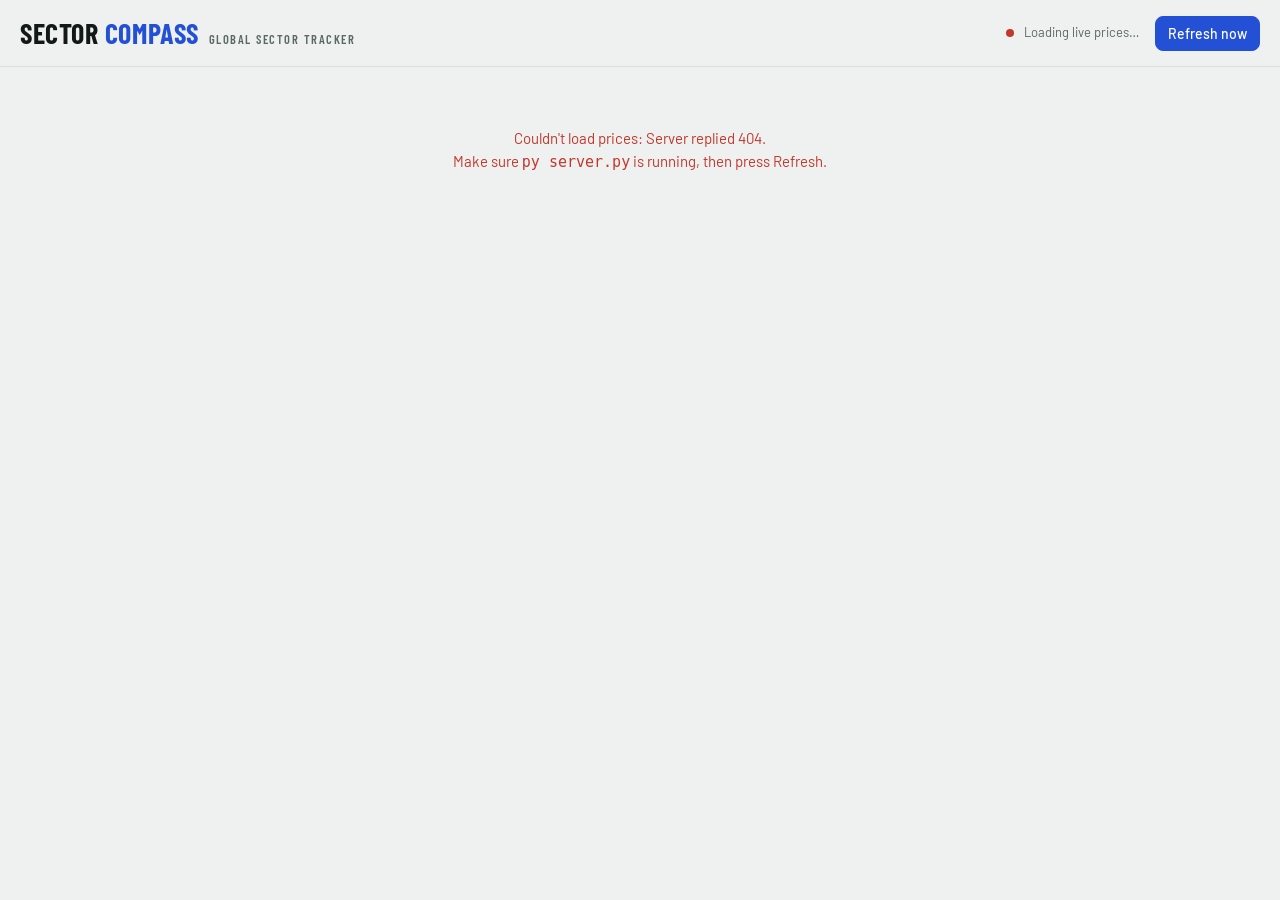
==== commit 67fb7016: "Add limitations section and make verdicts match the data - Verdicts only suggest waiting for a close" ====
--- a/index.html
+++ b/index.html
@@ -41,6 +41,8 @@
 h2{font-size:26px;line-height:1.1}
 h3{font-size:18px}
 .eyebrow{font-family:var(--display);font-weight:600;font-size:12.5px;letter-spacing:.12em;text-transform:uppercase;color:var(--muted)}
+a{color:var(--accent)}
+#limits{scroll-margin-top:80px}
 .muted{color:var(--muted)} .pos{color:var(--pos)} .neg{color:var(--neg)}
 .card{background:var(--surface);border:1px solid var(--line);border-radius:10px}
 
@@ -143,6 +145,11 @@
 .f-info{color:var(--info);background:color-mix(in oklab,var(--info) 12%,transparent)}
 .fit{color:var(--pos);font-weight:700}
 .spark{width:96px;height:24px;display:block}
+.facts{display:grid;grid-template-columns:repeat(auto-fit,minmax(130px,1fr));gap:1px;background:var(--line);border:1px solid var(--line);border-radius:10px;overflow:hidden}
+.facts div{background:var(--surface);padding:10px 12px;display:flex;flex-direction:column;gap:1px;min-width:0}
+.facts span{font-size:11.5px;color:var(--muted)}
+.facts b{font-family:var(--mono);font-weight:500;font-size:17px}
+.facts small{font-size:11.5px;color:var(--faint);line-height:1.35}
 .tops{display:flex;flex-direction:column;line-height:1.25;font-size:12.5px;max-width:220px;white-space:normal}
 .tops small{color:var(--muted);font-family:var(--mono);font-size:11px}
 .tops mark{background:color-mix(in oklab,var(--accent) 18%,transparent);color:var(--ink);padding:1px 5px;border-radius:4px}
@@ -394,7 +401,12 @@
     Improving:"Still lagging, but relative momentum has turned up. An early turnaround candidate.",
     Lagging:"Underperforming its market with falling relative momentum."}[m.quad];
   if(qx) out.push("Rotation: "+qx);
-  if(m.vol!=null) out.push(`Risk: ${pct(m.vol,0,false)} annualised volatility (3M), worst fall in the past year ${pct(m.mdd,1)}, now ${pct(m.offHigh,1)} from its 52-week high.`);
+  const bf=(S.data.benches[r.group]||{}).facts||{};
+  if(m.pe!=null&&bf.pe) out.push(`Valuation: P/E of ${m.pe.toFixed(1)} vs ${bf.pe.toFixed(1)} for the ${bn}, `+
+    (m.peRel>0.25?`a ${pct(m.peRel,0,false)} premium. Investors are paying up for growth, so disappointments can hurt.`
+     :m.peRel<-0.2?`a ${pct(-m.peRel,0,false)} discount. Cheap relative to the market, often for a reason, but it cushions bad news.`
+     :"roughly in line with the market."));
+  if(m.vol!=null) out.push(`Risk:${pct(m.vol,0,false)} annualised volatility (3M), worst fall in the past year ${pct(m.mdd,1)}, now ${pct(m.offHigh,1)} from its 52-week high.`);
   if(m.rsi!=null){ if(m.rsi>=70) out.push(`Timing: RSI ${m.rsi.toFixed(0)} means it is short-term overbought. Chasing here carries pullback risk.`);
     else if(m.rsi<=30) out.push(`Timing: RSI ${m.rsi.toFixed(0)} means it is short-term oversold. Bounces are common, but confirm the trend first.`);
     else out.push(`Timing: RSI ${m.rsi.toFixed(0)}, neither overbought nor oversold.`); }
@@ -404,13 +416,23 @@
   return out;
 }
 function verdict(r){
-  const m=r.m, s=m.score??50, hot=(m.rsi>=70)||(m.vs200>.15);
-  if(s>=60&&hot) return "Strong trend but stretched. Favour adding on pullbacks rather than chasing.";
-  if(s>=60&&m.quad==="Weakening") return "A leader that is losing steam. Fine to hold; be selective with new money.";
-  if(s>=60) return "Momentum, trend and relative strength all support an overweight.";
-  if(s<40&&m.quad==="Improving") return "Early signs of a turn, but the trend is still weak. Wait for a close back above the 200-day average.";
-  if(s<40) return "Weak trend and relative performance. Underweight or avoid until it improves.";
-  if(m.quad==="Improving") return "Turning up from a laggard position. A watch-list candidate.";
+  // Built fresh from the latest data on every refresh; each clause only appears when the numbers support it.
+  const m=r.m, s=m.score??50, over=m.rsi!=null&&m.rsi>=70, stretched=m.vs200!=null&&m.vs200>.15;
+  const below200=m.vs200!=null&&m.vs200<0, gap=below200?` It is ${pct(-m.vs200,1,false)} below that line today.`:"";
+  if(s>=60){
+    const base = m.quad==="Weakening" ? "A leader that is losing relative momentum. Fine to hold; be selective with new money."
+                                      : "Momentum, trend and relative strength all support an overweight.";
+    if(!over&&!stretched) return base;
+    const why=[over?`RSI ${m.rsi.toFixed(0)}`:"", stretched?`${pct(m.vs200,0,false)} above its 200-day average`:""].filter(Boolean).join(", ");
+    return `${base} It is also stretched (${why}), so favour adding on pullbacks rather than chasing.`;
+  }
+  if(m.quad==="Improving"){
+    if(s>=40) return "Turning up from a laggard position. A watch-list candidate.";
+    return below200 ? `Early signs of a turn, but the trend is still weak. Wait for a close back above the 200-day average.${gap}`
+                    : "Early signs of a turn and already back above its 200-day average, but the score is still low. Watch whether relative strength keeps improving before committing.";
+  }
+  if(s<40) return "Weak trend and relative performance. Underweight or avoid until it improves."+
+                  (below200?` A close back above the 200-day average would be the first sign of repair.${gap}`:"");
   return "No strong edge either way. Market weight.";
 }
 function reasonShort(r){
@@ -456,7 +478,7 @@
 
   <section>
     <div class="sec-head"><div class="grow"><div class="eyebrow">Shortlist</div><h2>What the data favours today</h2>
-      <p>Pulled from all ${D.rows.length} funds. Scores rank each fund against every other on momentum, trend, relative strength and risk (0 = weakest, 100 = strongest).</p></div></div>
+      <p>Pulled from all ${D.rows.length} funds. Scores rank each fund against every other on momentum, trend, relative strength and risk (0 = weakest, 100 = strongest). Read the <a href="#limits">limitations</a> before acting on it.</p></div></div>
     <div class="ideas">${ideas()}</div>
   </section>
 
@@ -503,12 +525,39 @@
         <li><b>Underweight / Avoid</b> (&lt;40): lagging with a weak trend.</li>
         <li><b>Improving</b> on the rotation map flags early turnarounds before the score catches up.</li>
         <li><b>Overbought</b> flags suggest waiting for a dip, even for strong sectors.</li></ul></div>
-      <div class="card"><h3>Data &amp; limits</h3>
-        <p>Prices from Yahoo Finance, refreshed every ${STATIC?"15":"5"} minutes (exchange feeds can be ~15 min delayed). Scores reflect price behaviour only: they don't see valuations, earnings or news.</p>
-        <p>Momentum works on average over 3–12 month horizons but fails at turning points. Use it to shortlist, then check fundamentals.</p>
+      <div class="card"><h3>What updates, and when</h3>
+        <p><b>With every price update</b> (${STATIC?"about every 15–30 minutes":"every 5 minutes"}): returns, trend, RSI, volatility, scores, signals, flags, the rotation map, the cycle read, the shortlists and every written verdict. Open pages pick up new data by themselves.</p>
+        <p><b>Once a day:</b> top-10 holdings, net assets, P/E, yield, beta and fees.</p>
+        <p><b>Fixed:</b> the sector descriptions and the cycle-to-sector mapping.</p>
         <p class="muted" style="font-size:12.5px">${D.rows.length} funds · built in ${D.buildSeconds}s${D.errors.length?` · unavailable: ${esc(D.errors.join(", "))}`:""}</p></div>
     </div>
-    <p class="disclaimer">For research and education only. This is not personalised investment advice, and past price behaviour does not guarantee future returns. Check a fund's costs, holdings and suitability before investing.</p>
+  </section>
+
+  <section id="limits">
+    <div class="sec-head"><div class="grow"><div class="eyebrow">Read before relying on it</div><h2>Limitations</h2>
+      <p>This is a screening tool that summarises price behaviour. It is not a forecast, and it should be one input among several.</p></div></div>
+    <div class="method">
+      <div class="card"><h3>The data</h3><ul>
+        <li>Prices come from Yahoo Finance's free, unofficial feed. Exchange data can be ~15 minutes delayed, and the feed can have gaps, errors or stop working without notice.</li>
+        <li>The website depends on GitHub's scheduler, which can run late. The status line at the top turns amber ("Delayed") if data is more than an hour old.</li>
+        <li>Each region only moves while its market is open, so Japan, Europe and North America update at different times of day.</li>
+        <li>Fund facts (P/E, yield, beta, fees, net assets) are Yahoo's figures and can lag or differ from the fund provider's own. Yahoo has no expense ratio for the Japanese TOPIX-17 funds.</li>
+        <li>Holdings are as of the provider's last disclosure, which can be weeks old.</li></ul></div>
+      <div class="card"><h3>The analysis</h3><ul>
+        <li>Scores are built only from past prices. They don't see earnings, valuations, news, policy or events that haven't hit prices yet.</li>
+        <li>Momentum tends to persist over 3–12 months on average, but it reverses sharply at turning points, which is exactly when it hurts most.</li>
+        <li>The score weights, thresholds and verdict wording are fixed rules chosen for this tool. They have not been backtested, so there's no evidence yet that high scores beat low ones.</li>
+        <li>Scores are ranks against the other funds here, so a fund's score can change because other funds moved.</li>
+        <li>The cycle read uses a handful of US-centred indicators and simple rules. Which sectors "suit" each phase is a historical tendency, not a rule.</li>
+        <li>The rotation map is an approximation of the Relative Rotation Graph method, not the licensed original.</li></ul></div>
+      <div class="card"><h3>Investing with it</h3><ul>
+        <li>Returns are in each fund's local currency and include dividends. They exclude trading costs, spreads, taxes and currency moves for your home currency.</li>
+        <li>Some funds (European UCITS, Japanese and Canadian listings) may not be available to you, may be taxed differently, or trade thinly with wide spreads.</li>
+        <li>Net assets are converted to US dollars at today's exchange rate.</li>
+        <li>The fund list is hand-picked and doesn't cover every sector, market or share class.</li>
+        <li>Past performance does not guarantee future returns.</li></ul></div>
+    </div>
+    <p class="disclaimer">For research and education only. This is not personalised investment advice. Check a fund's costs, holdings, risks and suitability for you before investing, and consider speaking to a licensed adviser.</p>
   </section>`;
 
   renderTable(); renderRRG();
@@ -561,6 +610,9 @@
     ${COLS.map(c=>th(c.k,c.l,"",c.k==="rs6m"?"6M return minus local benchmark":"")).join("")}
     ${th("trend","Trend","","Trend checks passed, out of 4")}${th("rsi","RSI","","14-day RSI: >70 overbought, <30 oversold")}
     ${th("vol","Vol","","Annualised volatility, last 3 months")}${th("offHigh","From high","","Distance from 52-week high")}
+    ${th("aum","Net assets","","Fund size, converted to US dollars")}${th("pe","P/E","","Trailing price/earnings of the holdings. Lower = cheaper")}
+    ${th("yld","Yield","","Dividend yield over the last 12 months")}${th("beta","Beta","","Beta (5Y monthly): 1 = moves with the market, above 1 = swings more")}
+    ${th("fee","Fee","","Annual expense ratio")}
     ${th("quad","Rotation","l")}${th("top10","Top holdings","l","Largest three holdings; % = weight of the top 10 combined")}<th class="l" style="cursor:default">Flags</th><th style="cursor:default" title="Favoured in the current cycle phase">Cycle</th><th style="cursor:default">1Y</th>
   </tr></thead><tbody>${rows.map((r,i)=>{const m=r.m; return `<tr data-open="${esc(r.symbol)}">
     <td class="rank l">${i+1}</td>
@@ -571,6 +623,9 @@
     <td><span class="trend" title="${m.trend}/4">${[0,1,2,3].map(j=>`<i class="${j<m.trend?"on":""}"></i>`).join("")}</span></td>
     <td class="n" style="${m.rsi>=70?"color:var(--warn)":m.rsi<=30?"color:var(--info)":""}">${m.rsi==null?"–":m.rsi.toFixed(0)}</td>
     <td class="n">${pct(m.vol,0,false)}</td><td class="n">${pct(m.offHigh,1)}</td>
+    <td class="n">${bigMoney(m.aum,"USD")}</td>
+    <td class="n" title="${m.peRel==null?"":esc(pct(m.peRel,0)+" vs its market")}" style="${m.peRel==null?"":m.peRel>0.25?"color:var(--warn)":m.peRel<-0.2?"color:var(--info)":""}">${m.pe==null?"–":m.pe.toFixed(1)}</td>
+    <td class="n">${pct(m.yld,1,false)}</td><td class="n">${m.beta==null?"–":m.beta.toFixed(2)}</td><td class="n">${pct(m.fee,2,false)}</td>
     <td class="l"><span class="q q-${m.quad}">${esc(m.quad||"–")}</span></td>
     <td class="l">${topCell(r)}</td>
     <td class="l">${(m.flags||[]).map(f=>`<span class="flag f-${f.tone}">${esc(f.label)}</span>`).join("")}</td>
@@ -655,7 +710,8 @@
       <div class="card verdict"><div class="bigscore" style="color:${scoreColor(m.score)}">${m.score==null?"–":Math.round(m.score)}<small>/100</small></div>
         <div><span class="pill ${sigClass(m.signal)}">${esc(m.signal)}</span> <span class="q q-${m.quad}" style="margin-left:6px">${esc(m.quad||"")}</span>
           ${(m.flags||[]).map(f=>`<span class="flag f-${f.tone}">${esc(f.label)}</span>`).join("")}
-          <p style="margin:8px 0 0;font-size:15px">${esc(verdict(r))}</p></div></div>
+          <p style="margin:8px 0 0;font-size:15px">${esc(verdict(r))}</p>
+          <p class="muted" style="margin:6px 0 0;font-size:12px">An automated, rule-based read of data from ${esc(new Date(S.data.generated*1000).toLocaleString([], {weekday:"short",hour:"2-digit",minute:"2-digit"}))}. It rewrites itself as prices change. <a href="#limits" id="limlink">Limitations</a></p></div></div>
       <div class="card" style="padding:16px"><div class="eyebrow" style="margin-bottom:8px">What drives the score (percentile vs all ${S.data.rows.length} funds)</div>
         <div class="parts">${Object.entries(m.parts).map(([k,v])=>`<span>${esc(partName(k))}</span><span class="bar"><i style="width:${v??0}%;background:${scoreColor(v??50)}"></i></span><span class="num">${v??"–"}</span>`).join("")}</div></div>
       <div class="card chartbox"><div class="row"><span class="eyebrow">Price</span>
@@ -668,6 +724,7 @@
         ["3 years (per yr)",pct(m.r3y),m.r3y],["vs market 1Y",pts(m.rs1y),m.rs1y],["vs 200-day avg",pct(m.vs200),m.vs200],["RSI (14d)",m.rsi==null?"–":m.rsi.toFixed(0),null],
         ["Volatility (3M)",pct(m.vol,0,false),null],["Sharpe (1Y)",m.sharpe==null?"–":m.sharpe.toFixed(2),m.sharpe],["Max drawdown 1Y",pct(m.mdd),m.mdd],["From 52w high",pct(m.offHigh),m.offHigh]]
         .map(([l,v,c])=>`<div><span>${l}</span><b class="${c==null?"":cls(c)}">${v}</b></div>`).join("")}</div>
+      ${factsCard(r)}
       ${holdingsCard(r)}
       <div class="card" style="padding:16px"><div class="eyebrow" style="margin-bottom:8px">The reasoning</div><ul class="why">${narrative(r).map(x=>`<li>${esc(x)}</li>`).join("")}</ul></div>
       <dl class="card primer"><dt>What it is</dt><dd>${esc(sec.what)}</dd><dt>Type</dt><dd>${esc(sec.kind)}</dd><dt>Key drivers</dt><dd>${esc(sec.drivers)}</dd>
@@ -677,11 +734,31 @@
           <span class="sc"><span class="pill ${sigClass(p.m.signal)}">${Math.round(p.m.score)}</span></span></div>`).join("")}</div>`:""}
     </div>`;
   document.body.append(scrim,d); document.body.style.overflow="hidden";
-  $("#closeD").onclick=()=>closeDetail(); $("#closeD").focus();
+  $("#closeD").onclick=()=>closeDetail(); $("#closeD").focus(); $("#limlink").onclick=()=>closeDetail();
   d.querySelectorAll("[data-range]").forEach(bt=>bt.onclick=()=>{S.range=bt.dataset.range;d.querySelectorAll("[data-range]").forEach(x=>x.setAttribute("aria-pressed",x.dataset.range===S.range));drawPrice(r);});
   d.querySelectorAll("[data-open]").forEach(el=>el.onclick=()=>openDetail(el.dataset.open));
   drawPrice(r);
   if(m.relSeries) lineChart($("#rchart"),{t:m.series.t.slice(-m.relSeries.length),series:[{v:m.relSeries,color:"var(--accent)",name:"Relative"}],h:170,baseline:100,fmt:v=>v.toFixed(1)});
+}
+const CCY_SIGN={USD:"$",EUR:"€",JPY:"¥",CAD:"C$"};
+function bigMoney(v,ccy){ if(v==null) return "–"; const s=CCY_SIGN[ccy]??(ccy+" "), a=Math.abs(v);
+  return s+(a>=1e12?(v/1e12).toFixed(2)+"T":a>=1e9?(v/1e9).toFixed(1)+"B":a>=1e6?(v/1e6).toFixed(0)+"M":Math.round(v).toLocaleString()); }
+function factsCard(r){
+  const f=r.facts||{}, b=S.data.benches[r.group]||{}, bf=b.facts||{}, bn=b.name||"its market";
+  const cmp=(v,bv,fmt,lowWord,highWord)=> v==null||bv==null? "" :
+    `<small>${esc(bn)} ${fmt(bv)} · ${Math.abs(v/bv-1)<0.05?"in line":(v>bv?highWord:lowWord)}</small>`;
+  const betaTxt = f.beta==null? "" : f.beta>1.15? "Swings more than the market" : f.beta<0.85? "Steadier than the market" : "Moves roughly with the market";
+  const feeTxt = f.fee==null? "Not published" : `${bigMoney(f.fee*10000,"USD")} a year per $10,000 invested`;
+  const local = f.aum!=null && r.ccy!=="USD" ? `<small>${bigMoney(f.aum,r.ccy)} in ${esc(r.ccy)}</small>` : "<small>Fund size</small>";
+  return `<div class="card" style="padding:16px"><div class="eyebrow" style="margin-bottom:10px">Fund facts</div>
+    <div class="facts">
+      <div><span>Net assets</span><b>${bigMoney(f.aumUsd,"USD")}</b>${local}</div>
+      <div><span>P/E ratio</span><b>${f.pe==null?"–":f.pe.toFixed(1)}</b>${cmp(f.pe,bf.pe,v=>v.toFixed(1),"cheaper than market","pricier than market")||"<small>Price / trailing earnings</small>"}</div>
+      <div><span>Dividend yield</span><b>${pct(f.yld,2,false)}</b>${cmp(f.yld,bf.yld,v=>pct(v,2,false),"lower income","higher income")||"<small>Last 12 months</small>"}</div>
+      <div><span>Beta (5Y monthly)</span><b>${f.beta==null?"–":f.beta.toFixed(2)}</b><small>${esc(betaTxt)}</small></div>
+      <div><span>Expense ratio</span><b>${pct(f.fee,2,false)}</b><small>${esc(feeTxt)}</small></div>
+    </div>
+    <p class="muted" style="font-size:12px;margin:10px 0 0">From Yahoo Finance, checked daily. Fund size is converted to US dollars at today's exchange rate.</p></div>`;
 }
 function holdingsCard(r){
   const h=r.holdings; if(!h||!h.length) return `<div class="card" style="padding:16px"><div class="eyebrow">Top 10 holdings</div><p class="muted" style="margin:6px 0 0">The fund provider hasn't published holdings for this fund.</p></div>`;
@@ -717,7 +794,10 @@
     if(!res.ok) throw new Error("Server replied "+res.status);
     const data=await res.json(); if(data.error) throw new Error(data.error);
     const reopen=S.sel, scrollY=window.scrollY;
-    data.rows.forEach(r=>{ r.m.top10 = r.holdings&&r.holdings.length ? r.holdings.reduce((a,x)=>a+x.pct,0) : null; });
+    data.rows.forEach(r=>{ r.m.top10 = r.holdings&&r.holdings.length ? r.holdings.reduce((a,x)=>a+x.pct,0) : null;
+      const f=r.facts||{}, bf=(data.benches[r.group]||{}).facts||{};
+      Object.assign(r.m,{aum:f.aumUsd??null, pe:f.pe??null, yld:f.yld??null, beta:f.beta??null, fee:f.fee??null,
+        peRel: f.pe&&bf.pe ? f.pe/bf.pe-1 : null}); });
     S.data=data; S.lastOk=Date.now(); render(); window.scrollTo(0,scrollY);
     if(reopen) openDetail(reopen);
     $("#dot").className="dot";
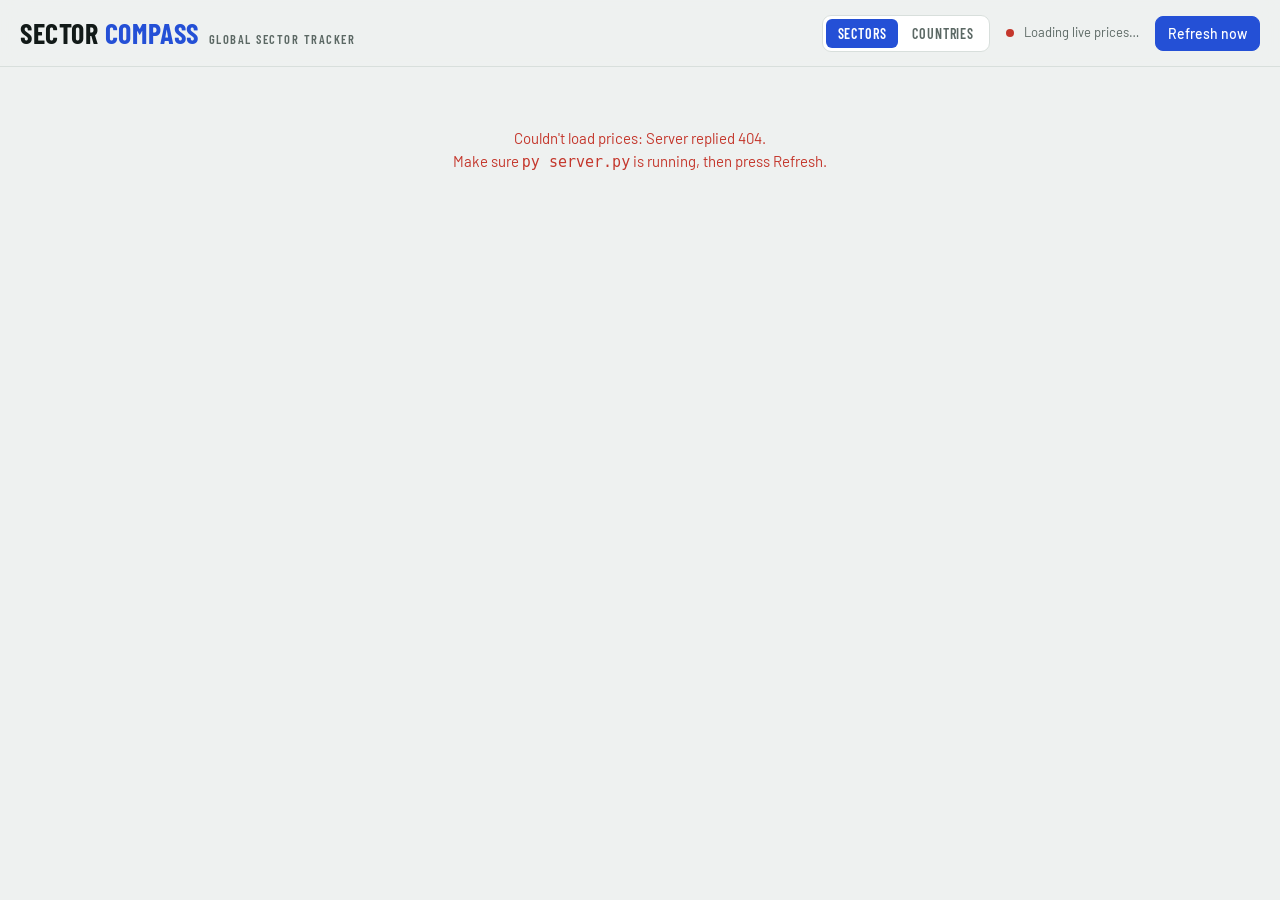
==== commit ba56a281: "Add country tracker, score history and a walk-forward backtest - New Countries page (world.html): 36" ====
--- a/index.html
+++ b/index.html
@@ -11,224 +11,13 @@
 <meta name="theme-color" content="#EEF1F0" media="(prefers-color-scheme: light)">
 <link rel="preconnect" href="https://fonts.googleapis.com">
 <link rel="stylesheet" href="https://fonts.googleapis.com/css2?family=Barlow+Condensed:wght@500;600;700&family=Barlow:wght@400;500;600&family=JetBrains+Mono:wght@400;500&display=swap">
-<style>
-:root{
-  --bg:#EEF1F0; --surface:#FFFFFF; --surface2:#F5F7F6; --ink:#121A18; --muted:#5B6864; --faint:#8C9994;
-  --line:#D8DFDC; --accent:#2450D6; --pos:#13804A; --neg:#C4372C; --warn:#B8741A; --info:#2A7DA8;
-  --shadow:0 1px 2px rgba(18,26,24,.06),0 6px 24px rgba(18,26,24,.06);
-  --display:"Barlow Condensed","Arial Narrow",system-ui,sans-serif;
-  --body:"Barlow",system-ui,-apple-system,"Segoe UI",sans-serif;
-  --mono:"JetBrains Mono",ui-monospace,Consolas,monospace;
-  color-scheme:light;
-}
-@media (prefers-color-scheme:dark){:root:not([data-theme="light"]){
-  --bg:#0B1110; --surface:#121A19; --surface2:#172120; --ink:#E4EBE8; --muted:#8C9A96; --faint:#62706C;
-  --line:#243230; --accent:#86A3FF; --pos:#3CC47B; --neg:#FF6F61; --warn:#E8A94A; --info:#5DB3DE;
-  --shadow:0 1px 2px rgba(0,0,0,.3),0 8px 28px rgba(0,0,0,.25); color-scheme:dark;}}
-:root[data-theme="dark"]{
-  --bg:#0B1110; --surface:#121A19; --surface2:#172120; --ink:#E4EBE8; --muted:#8C9A96; --faint:#62706C;
-  --line:#243230; --accent:#86A3FF; --pos:#3CC47B; --neg:#FF6F61; --warn:#E8A94A; --info:#5DB3DE;
-  --shadow:0 1px 2px rgba(0,0,0,.3),0 8px 28px rgba(0,0,0,.25); color-scheme:dark;}
-
-*{box-sizing:border-box}
-html,body{margin:0}
-body{background:var(--bg);color:var(--ink);font:15px/1.5 var(--body);-webkit-font-smoothing:antialiased}
-button,select,input{font:inherit;color:inherit}
-:focus-visible{outline:2px solid var(--accent);outline-offset:2px}
-.num,td.n{font-family:var(--mono);font-variant-numeric:tabular-nums;font-size:12.5px}
-.wrap{max-width:1440px;margin:0 auto;padding-inline:20px;padding-block:0 48px}
-h1,h2,h3{font-family:var(--display);font-weight:600;margin:0;text-wrap:balance;letter-spacing:.01em}
-h2{font-size:26px;line-height:1.1}
-h3{font-size:18px}
-.eyebrow{font-family:var(--display);font-weight:600;font-size:12.5px;letter-spacing:.12em;text-transform:uppercase;color:var(--muted)}
-a{color:var(--accent)}
-#limits{scroll-margin-top:80px}
-.muted{color:var(--muted)} .pos{color:var(--pos)} .neg{color:var(--neg)}
-.card{background:var(--surface);border:1px solid var(--line);border-radius:10px}
-
-/* header */
-.top{position:sticky;top:env(safe-area-inset-top,0px);z-index:20;background:color-mix(in oklab,var(--bg) 88%,transparent);backdrop-filter:blur(10px);border-bottom:1px solid var(--line)}
-.top .wrap{display:flex;align-items:center;gap:16px;flex-wrap:wrap;padding-block:12px}
-.brand{display:flex;align-items:baseline;gap:10px;margin-right:auto}
-.brand h1{font-size:28px;font-weight:700;letter-spacing:.02em;text-transform:uppercase}
-.brand h1 span{color:var(--accent)}
-.status{display:flex;align-items:center;gap:10px;font-size:13px;color:var(--muted);flex-wrap:wrap}
-.dot{width:8px;height:8px;border-radius:50%;background:var(--pos);box-shadow:0 0 0 0 var(--pos);animation:pulse 2.4s infinite}
-.dot.stale{background:var(--warn);animation:none}.dot.err{background:var(--neg);animation:none}
-@keyframes pulse{0%{box-shadow:0 0 0 0 color-mix(in oklab,var(--pos) 60%,transparent)}70%{box-shadow:0 0 0 8px transparent}100%{box-shadow:0 0 0 0 transparent}}
-@media (prefers-reduced-motion:reduce){.dot{animation:none}*{transition:none!important}}
-.btn{border:1px solid var(--line);background:var(--surface);border-radius:8px;padding:6px 12px;cursor:pointer;font-weight:500;font-size:14px}
-.btn:hover{border-color:var(--accent);color:var(--accent)}
-.btn.primary{background:var(--accent);border-color:var(--accent);color:var(--surface)}
-.btn.primary:hover{filter:brightness(1.08);color:var(--surface)}
-
-section{margin-top:28px}
-.sec-head{display:flex;align-items:end;gap:16px;flex-wrap:wrap;margin-bottom:12px}
-.sec-head p{margin:0;color:var(--muted);font-size:14px;max-width:70ch}
-.sec-head .grow{flex:1;min-width:240px}
-
-/* backdrop */
-.backdrop{display:grid;grid-template-columns:minmax(300px,1.1fr) 2fr;gap:16px}
-.cycle{padding:18px 20px;display:flex;flex-direction:column;gap:14px}
-.phase{font-family:var(--display);font-size:40px;font-weight:700;line-height:1;text-transform:uppercase;letter-spacing:.01em}
-.phasebar{display:flex;height:10px;border-radius:5px;overflow:hidden;background:var(--surface2)}
-.phasebar i{display:block;height:100%}
-.phaselegend{display:grid;grid-template-columns:repeat(2,1fr);gap:4px 12px;font-size:12.5px;color:var(--muted)}
-.phaselegend b{font-family:var(--mono);font-weight:500;color:var(--ink)}
-.sw{display:inline-block;width:9px;height:9px;border-radius:2px;margin-right:6px;vertical-align:0}
-.cycle ul{margin:0;padding-left:18px;font-size:14px;display:grid;gap:4px}
-.chips{display:flex;flex-wrap:wrap;gap:6px}
-.chip{display:inline-flex;align-items:center;gap:5px;font-size:12px;font-weight:500;padding:2px 8px;border-radius:999px;border:1px solid var(--line);background:var(--surface2);white-space:nowrap}
-.macro{display:grid;grid-template-columns:repeat(4,1fr);gap:1px;background:var(--line);border-radius:10px;overflow:hidden;border:1px solid var(--line)}
-.tile{background:var(--surface);padding:12px 14px;display:flex;flex-direction:column;gap:2px;min-width:0}
-.tile .lab{font-size:12.5px;color:var(--muted);font-weight:500}
-.tile .val{font-family:var(--mono);font-size:20px;font-weight:500;letter-spacing:-.02em}
-.tile .chg{font-family:var(--mono);font-size:12px;display:flex;gap:10px}
-.tile .hint{font-size:11.5px;color:var(--faint);line-height:1.35;margin-top:2px}
-.tile svg{width:100%;height:30px;margin-top:4px}
-
-/* ideas */
-.ideas{display:grid;grid-template-columns:repeat(3,1fr);gap:16px}
-.idea-col{padding:16px 16px 10px}
-.idea-col h3{display:flex;align-items:center;gap:8px}
-.idea-col h3 .sw{width:10px;height:10px;border-radius:50%}
-.idea-col>p{margin:2px 0 10px;font-size:13px;color:var(--muted)}
-.idea{display:grid;grid-template-columns:1fr auto;gap:2px 10px;padding:9px 0;border-top:1px solid var(--line);cursor:pointer}
-.idea:hover .nm{color:var(--accent)}
-.idea .nm{font-weight:600}
-.idea .sub{grid-column:1/-1;font-size:12.5px;color:var(--muted);line-height:1.4}
-.idea .sc{font-family:var(--mono);font-size:13px;text-align:right}
-
-/* controls */
-.controls{display:flex;flex-wrap:wrap;gap:8px;align-items:center}
-.tabs{display:flex;flex-wrap:wrap;gap:4px;background:var(--surface);border:1px solid var(--line);border-radius:9px;padding:3px}
-.tab{border:0;background:none;padding:5px 11px;border-radius:6px;cursor:pointer;font-weight:500;font-size:14px;color:var(--muted)}
-.tab:hover{color:var(--ink)}
-.tab[aria-pressed="true"]{background:var(--ink);color:var(--surface)}
-.search{border:1px solid var(--line);background:var(--surface);border-radius:8px;padding:6px 10px;min-width:0;width:200px}
-
-/* table */
-.tablebox{overflow-x:auto;border:1px solid var(--line);border-radius:10px;background:var(--surface)}
-table{border-collapse:separate;border-spacing:0;width:100%;font-size:13.5px}
-th,td{padding:7px 8px;border-bottom:1px solid var(--line);white-space:nowrap;text-align:right}
-th{font-family:var(--display);font-weight:600;font-size:13px;letter-spacing:.06em;text-transform:uppercase;color:var(--muted);position:sticky;top:0;background:var(--surface);cursor:pointer;user-select:none;z-index:2}
-th:hover{color:var(--ink)}
-th[data-dir]::after{content:attr(data-dir);margin-left:3px;color:var(--accent)}
-th.l,td.l{text-align:left}
-tbody tr{cursor:pointer}
-tbody tr:hover td{background:color-mix(in oklab,var(--accent) 6%,var(--surface))}
-tbody tr:last-child td{border-bottom:0}
-td.sticky,th.sticky{position:sticky;left:0;background:var(--surface);z-index:1;box-shadow:1px 0 0 var(--line)}
-th.sticky{z-index:3}
-.nmcell{display:flex;flex-direction:column;line-height:1.25;max-width:230px;white-space:normal}
-.nmcell b{font-weight:600}
-.nmcell small{color:var(--muted);font-size:11.5px;font-family:var(--mono)}
-.rank{color:var(--faint);font-family:var(--mono);font-size:12px;width:28px}
-.scorecell{display:flex;align-items:center;gap:8px;min-width:150px}
-.bar{flex:0 0 56px;height:6px;background:var(--surface2);border-radius:3px;overflow:hidden}
-.bar i{display:block;height:100%;border-radius:3px}
-.pill{display:inline-block;font-size:11.5px;font-weight:600;padding:2px 8px;border-radius:999px;white-space:nowrap}
-.s-so{background:var(--pos);color:var(--surface)}
-.s-ow{background:color-mix(in oklab,var(--pos) 18%,transparent);color:var(--pos)}
-.s-ne{background:var(--surface2);color:var(--muted);border:1px solid var(--line)}
-.s-uw{background:color-mix(in oklab,var(--neg) 16%,transparent);color:var(--neg)}
-.s-av{background:var(--neg);color:var(--surface)}
-.q{font-size:11.5px;font-weight:600}
-.q-Leading{color:var(--pos)}.q-Weakening{color:var(--warn)}.q-Lagging{color:var(--neg)}.q-Improving{color:var(--info)}
-.trend{display:inline-flex;gap:2px}
-.trend i{width:7px;height:12px;border-radius:2px;background:var(--line)}
-.trend i.on{background:var(--pos)}
-.flag{font-size:11px;padding:1px 6px;border-radius:4px;margin-left:3px;font-weight:500}
-.f-warn{color:var(--warn);background:color-mix(in oklab,var(--warn) 14%,transparent)}
-.f-neg{color:var(--neg);background:color-mix(in oklab,var(--neg) 12%,transparent)}
-.f-pos{color:var(--pos);background:color-mix(in oklab,var(--pos) 12%,transparent)}
-.f-info{color:var(--info);background:color-mix(in oklab,var(--info) 12%,transparent)}
-.fit{color:var(--pos);font-weight:700}
-.spark{width:96px;height:24px;display:block}
-.facts{display:grid;grid-template-columns:repeat(auto-fit,minmax(130px,1fr));gap:1px;background:var(--line);border:1px solid var(--line);border-radius:10px;overflow:hidden}
-.facts div{background:var(--surface);padding:10px 12px;display:flex;flex-direction:column;gap:1px;min-width:0}
-.facts span{font-size:11.5px;color:var(--muted)}
-.facts b{font-family:var(--mono);font-weight:500;font-size:17px}
-.facts small{font-size:11.5px;color:var(--faint);line-height:1.35}
-.tops{display:flex;flex-direction:column;line-height:1.25;font-size:12.5px;max-width:220px;white-space:normal}
-.tops small{color:var(--muted);font-family:var(--mono);font-size:11px}
-.tops mark{background:color-mix(in oklab,var(--accent) 18%,transparent);color:var(--ink);padding:1px 5px;border-radius:4px}
-.holds{display:grid;grid-template-columns:auto minmax(0,1fr) minmax(60px,160px) auto;gap:7px 12px;align-items:center;font-size:14px}
-.holds .hr{font-family:var(--mono);font-size:12px;color:var(--faint);text-align:right}
-.holds .hn{min-width:0;overflow-wrap:anywhere}
-.holds a{font-family:var(--mono);font-size:11.5px;color:var(--accent);text-decoration:none;margin-left:4px}
-.holds a:hover{text-decoration:underline}
-.holds .bar{flex:none;width:100%}
-.search{width:280px}
-.legend-row{display:flex;flex-wrap:wrap;gap:6px 18px;font-size:12.5px;color:var(--muted);margin-top:10px}
-.legend-row b{color:var(--ink);font-weight:600}
-
-/* two-up */
-.two{display:grid;grid-template-columns:1fr 1fr;gap:16px}
-.panel{padding:16px}
-.panel .sec-head{margin-bottom:6px}
-.rrgbox svg{width:100%;height:auto;display:block}
-.rrgbox text{font-family:var(--body)}
-.matrix{width:100%;border-collapse:separate;border-spacing:3px}
-.matrix th,.matrix td{border:0;padding:6px 6px;text-align:center;position:static;cursor:default;background:none}
-.matrix th{font-size:12px}
-.matrix td.l{text-align:left;font-weight:500;white-space:nowrap}
-.matrix td.cell{font-family:var(--mono);font-size:12.5px;border-radius:5px;cursor:pointer;min-width:52px}
-.matrix td.cell:hover{outline:2px solid var(--accent)}
-.matrix td.empty{color:var(--faint);cursor:default}
-
-/* drawer */
-.scrim{position:fixed;inset:0;background:rgba(6,10,9,.45);z-index:40}
-.drawer{position:fixed;top:0;right:0;bottom:0;width:min(780px,100%);background:var(--bg);z-index:41;overflow-y:auto;box-shadow:var(--shadow);border-left:1px solid var(--line);padding:calc(env(safe-area-inset-top,0px) + 18px) 22px calc(env(safe-area-inset-bottom,0px) + 30px)}
-.drawer .hd{display:flex;gap:12px;align-items:flex-start}
-.drawer .hd h2{font-size:34px;line-height:1.05}
-.drawer .close{margin-left:auto}
-.dgrid{display:grid;gap:14px;margin-top:14px}
-.verdict{display:grid;grid-template-columns:auto 1fr;gap:14px;align-items:center;padding:16px}
-.bigscore{font-family:var(--display);font-size:56px;font-weight:700;line-height:.9}
-.bigscore small{font-size:18px;color:var(--muted);font-weight:500}
-.parts{display:grid;grid-template-columns:auto 1fr auto;gap:6px 10px;align-items:center;font-size:13px}
-.parts .bar{flex:none;width:100%}
-.stats{display:grid;grid-template-columns:repeat(4,1fr);gap:1px;background:var(--line);border:1px solid var(--line);border-radius:10px;overflow:hidden}
-.stats div{background:var(--surface);padding:9px 12px}
-.stats span{display:block;font-size:11.5px;color:var(--muted)}
-.stats b{font-family:var(--mono);font-weight:500;font-size:14px}
-.why{margin:0;padding-left:18px;display:grid;gap:6px}
-.chartbox{padding:14px 14px 8px}
-.chartbox svg{display:block;width:100%}
-.chartbox .row{display:flex;align-items:center;gap:10px;flex-wrap:wrap;margin-bottom:6px}
-.key{display:inline-flex;align-items:center;gap:5px;font-size:12px;color:var(--muted)}
-.key i{width:14px;height:2px;display:inline-block}
-.seg{display:inline-flex;border:1px solid var(--line);border-radius:7px;overflow:hidden;margin-left:auto}
-.seg button{border:0;background:var(--surface);padding:3px 10px;cursor:pointer;font-size:13px}
-.seg button[aria-pressed="true"]{background:var(--ink);color:var(--surface)}
-.primer{padding:16px;display:grid;grid-template-columns:auto 1fr;gap:6px 14px;font-size:14px}
-.primer dt{color:var(--muted);font-weight:500}
-.primer dd{margin:0}
-.tip{position:fixed;pointer-events:none;z-index:60;background:var(--ink);color:var(--surface);font-size:12px;padding:5px 8px;border-radius:6px;font-family:var(--mono);white-space:nowrap}
-.method{display:grid;grid-template-columns:repeat(3,1fr);gap:16px;font-size:14px}
-.method .card{padding:16px}
-.method h3{margin-bottom:6px}
-.method p,.method ul{margin:0 0 8px;color:var(--muted)}
-.method ul{padding-left:18px}
-.disclaimer{margin-top:18px;font-size:12.5px;color:var(--faint);max-width:100ch}
-.loading{padding:60px 0;text-align:center;color:var(--muted)}
-.err{color:var(--neg)}
-
-@media (max-width:1100px){.backdrop,.two{grid-template-columns:1fr}.ideas{grid-template-columns:1fr 1fr}.method{grid-template-columns:1fr}}
-@media (max-width:720px){
-  .wrap{padding-inline:16px}.ideas{grid-template-columns:1fr}.macro{grid-template-columns:repeat(2,1fr)}
-  .stats{grid-template-columns:repeat(2,1fr)}.search{width:100%}.brand h1{font-size:23px}
-  .brand .eyebrow{display:none}.top .wrap{gap:8px 12px}
-  .status{order:3;width:100%;flex-wrap:nowrap;font-size:12px;align-items:flex-start}.status .dot{flex:none;margin-top:5px}
-  .drawer{padding-inline:16px}.drawer .hd h2{font-size:27px}.phase{font-size:32px}
-}
-</style>
+<link rel="stylesheet" href="common.css">
 </head>
 <body>
 <header class="top">
   <div class="wrap">
     <div class="brand"><h1>Sector <span>Compass</span></h1><span class="eyebrow">Global sector tracker</span></div>
+    <nav class="pages" aria-label="Pages"><a href="index.html" aria-current="page">Sectors</a><a href="world.html">Countries</a></nav>
     <div class="status"><span class="dot" id="dot"></span><span id="stamp">Loading live prices…</span></div>
     <button class="btn primary" id="refresh" type="button">Refresh now</button>
   </div>
@@ -237,11 +26,9 @@
 <main class="wrap" id="app"><div class="loading">Fetching live prices for 100+ sector funds across 7 regions…</div></main>
 <div class="tip" id="tip" hidden></div>
 
+<script src="common.js"></script>
 <script>
 "use strict";
-// build_static.py flips this to true for the GitHub Pages copy, which reads a data file
-// that GitHub Actions regenerates every ~15 minutes instead of calling the local server.
-const STATIC = false;
 /* ---------------------------------------------------------------- static knowledge */
 const SECTORS = {
   tech:   {name:"Technology", kind:"Cyclical growth", what:"Software, semiconductors, hardware and IT services.",
@@ -291,7 +78,7 @@
   country:{name:"Country fund", kind:"Broad market", what:"A whole national stock market in one fund, all sectors blended.",
            drivers:"Domestic growth, central-bank policy, the currency, the sector mix of that market.",
            rates:"Depends on the market; returns are in US dollars, so currency moves count.",
-           risks:"Political and policy risk, currency swings, concentration in a few large companies."},
+           risks:"Political and policy risk, currency swings, concentration in a few large companies. See the Countries page for the full picture."},
 };
 const PHASE_COLORS = {"Early cycle":"var(--info)","Mid cycle":"var(--pos)","Late cycle":"var(--warn)","Contraction":"var(--neg)"};
 const MACRO_HINT = {
@@ -310,82 +97,11 @@
 ];
 
 /* ---------------------------------------------------------------- state */
-const store = {get(k,d){try{const v=localStorage.getItem("sc."+k);return v==null?d:JSON.parse(v)}catch(e){return d}},
-               set(k,v){try{localStorage.setItem("sc."+k,JSON.stringify(v))}catch(e){}}};
+const store = makeStore("sc.");
 const S = {data:null, region:store.get("region","all"), q:"", sort:store.get("sort",{k:"score",dir:-1}),
-           rrg:store.get("rrg","us"), sel:null, range:"1y", lastOk:0, nextAt:0};
-const REFRESH_MS = 5*60*1000;
-const $ = s => document.querySelector(s);
-const esc = s => String(s??"").replace(/[&<>"']/g,c=>({"&":"&amp;","<":"&lt;",">":"&gt;",'"':"&quot;","'":"&#39;"}[c]));
-
-/* ---------------------------------------------------------------- formatting */
-const pct = (v,dp=1,sign=true) => v==null||isNaN(v) ? "–" : (sign&&v>0?"+":"")+(v*100).toFixed(dp)+"%";
-const pts = (v,dp=1) => v==null ? "–" : (v>0?"+":"")+(v*100).toFixed(dp)+" pts";
-const cls = v => v==null?"":v>0?"pos":v<0?"neg":"";
-function money(v,ccy){ if(v==null) return "–"; const dp = v>=1000?0:v>=100?2:v>=1?2:4;
-  return v.toLocaleString(undefined,{minimumFractionDigits:dp,maximumFractionDigits:dp})+(ccy?` ${ccy}`:""); }
-function heat(v,cap){ if(v==null) return "";
-  const a = Math.min(1,Math.abs(v)/cap)*42; if(a<3) return "";
-  return `background:color-mix(in oklab,var(${v>0?"--pos":"--neg"}) ${a.toFixed(0)}%,transparent)`; }
-function scoreColor(s){ return s>=60?"var(--pos)":s>=40?"var(--faint)":"var(--neg)"; }
-function sigClass(sig){ return {"Strong overweight":"s-so","Overweight":"s-ow","Neutral":"s-ne","Underweight":"s-uw","Avoid":"s-av"}[sig]||"s-ne"; }
+           rrg:store.get("rrg","us"), sel:null, range:"1y"};
 const groupName = id => (S.data.groups.find(g=>g.id===id)||{}).name||id;
 const groupShort = id => ({us:"US",global:"Global",europe:"Europe",japan:"Japan",canada:"Canada",themes:"Theme",countries:"Country"})[id]||id;
-function ago(ms){ const s=Math.round((Date.now()-ms)/1000); if(s<60) return "just now"; const m=Math.round(s/60); return m<60?`${m} min ago`:`${Math.round(m/60)} h ago`; }
-
-/* ---------------------------------------------------------------- svg helpers */
-function sparkSVG(vals,{w=96,h=24,color}={}){
-  const v = vals.filter(x=>x!=null); if(v.length<2) return "";
-  const mn=Math.min(...v), mx=Math.max(...v), r=mx-mn||1;
-  const P = v.map((y,i)=>[i/(v.length-1)*(w-3)+1.5, h-2-(y-mn)/r*(h-4)]);
-  const d = P.map((p,i)=>(i?"L":"M")+p[0].toFixed(1)+" "+p[1].toFixed(1)).join("");
-  const c = color || (v[v.length-1]>=v[0]?"var(--pos)":"var(--neg)");
-  const last = P[P.length-1];
-  return `<svg class="spark" viewBox="0 0 ${w} ${h}" preserveAspectRatio="none" aria-hidden="true">
-    <path d="${d}L${last[0]} ${h}L1.5 ${h}Z" fill="${c}" fill-opacity=".10"/>
-    <path d="${d}" fill="none" stroke="${c}" stroke-width="1.4" vector-effect="non-scaling-stroke"/>
-    <circle cx="${last[0]}" cy="${last[1]}" r="1.8" fill="${c}"/></svg>`;
-}
-function niceTicks(mn,mx,n=5){ const span=mx-mn||1, step0=span/n, mag=10**Math.floor(Math.log10(step0));
-  const step=[1,2,2.5,5,10].map(s=>s*mag).find(s=>span/s<=n)||mag*10; const out=[];
-  for(let v=Math.ceil(mn/step)*step; v<=mx+1e-9; v+=step) out.push(+v.toFixed(10)); return out; }
-
-/* Line chart with hover crosshair. series: [{v:[], color, w, dash, name}] */
-function lineChart(el,{t,series,h=240,fmt=v=>v.toFixed(2),baseline=null,area=0}){
-  const W = Math.max(280, el.clientWidth||600), H=h, L=8, R=58, T=10, B=24;
-  const all = series.flatMap(s=>s.v).filter(v=>v!=null); if(baseline!=null) all.push(baseline);
-  let mn=Math.min(...all), mx=Math.max(...all); const pad=(mx-mn)*.06||1; mn-=pad; mx+=pad;
-  const X = i => L + i/(t.length-1)*(W-L-R), Y = v => T + (1-(v-mn)/(mx-mn))*(H-T-B);
-  const ticks = niceTicks(mn,mx,4);
-  let g = ticks.map(v=>`<line x1="${L}" x2="${W-R}" y1="${Y(v)}" y2="${Y(v)}" stroke="var(--line)" stroke-width="1"/>
-    <text x="${W-R+6}" y="${Y(v)+4}" font-size="11" fill="var(--muted)" font-family="var(--mono)">${fmt(v)}</text>`).join("");
-  const span = (t[t.length-1]-t[0])/86400, months = span>800;
-  const seen=new Set(); let xl="";
-  t.forEach((ts,i)=>{ const d=new Date(ts*1000); const key = months? d.getFullYear() : d.getFullYear()+"-"+d.getMonth();
-    if(!seen.has(key)){ seen.add(key); if(i<3) return;
-      if(!months && d.getMonth()%2) return;
-      const lab = months? d.getFullYear() : d.toLocaleString(undefined,{month:"short"});
-      xl+=`<text x="${X(i)}" y="${H-6}" font-size="11" fill="var(--muted)" text-anchor="middle">${lab}</text>`; }});
-  if(baseline!=null) g+=`<line x1="${L}" x2="${W-R}" y1="${Y(baseline)}" y2="${Y(baseline)}" stroke="var(--faint)" stroke-dasharray="3 3"/>`;
-  const paths = series.map((s,si)=>{ let d="",on=false;
-    s.v.forEach((v,i)=>{ if(v==null){on=false;return;} d+=(on?"L":"M")+X(i).toFixed(1)+" "+Y(v).toFixed(1); on=true; });
-    const fill = (si===0&&area) ? `<path d="${d}L${X(s.v.length-1)} ${H-B}L${X(s.v.findIndex(v=>v!=null))} ${H-B}Z" fill="${s.color}" fill-opacity=".08"/>` : "";
-    return fill+`<path d="${d}" fill="none" stroke="${s.color}" stroke-width="${s.w||1.6}" ${s.dash?`stroke-dasharray="${s.dash}"`:""} stroke-linejoin="round"/>`; }).join("");
-  const s0=series[0].v, li=s0.length-1;
-  const end = `<circle cx="${X(li)}" cy="${Y(s0[li])}" r="3.5" fill="${series[0].color}"/>
-    <rect x="${W-R+2}" y="${Y(s0[li])-9}" width="${R-4}" height="18" rx="4" fill="${series[0].color}"/>
-    <text x="${W-R+6}" y="${Y(s0[li])+4}" font-size="11" fill="var(--surface)" font-family="var(--mono)">${fmt(s0[li])}</text>`;
-  el.innerHTML = `<svg viewBox="0 0 ${W} ${H}" width="${W}" height="${H}" role="img">${g}${xl}${paths}${end}
-    <line class="xh" x1="0" x2="0" y1="${T}" y2="${H-B}" stroke="var(--muted)" stroke-width="1" visibility="hidden"/>
-    <rect x="${L}" y="${T}" width="${W-L-R}" height="${H-T-B}" fill="transparent"/></svg>`;
-  const svg=el.querySelector("svg"), xh=svg.querySelector(".xh"), tip=$("#tip");
-  svg.addEventListener("mousemove",e=>{ const r=svg.getBoundingClientRect(); const x=(e.clientX-r.left)*(W/r.width);
-    const i=Math.max(0,Math.min(li,Math.round((x-L)/(W-L-R)*li))); xh.setAttribute("x1",X(i)); xh.setAttribute("x2",X(i)); xh.setAttribute("visibility","visible");
-    const d=new Date(t[i]*1000).toLocaleDateString(undefined,{day:"numeric",month:"short",year:"numeric"});
-    tip.innerHTML = esc(d)+"  "+series.map(s=>s.v[i]==null?"":`<span style="color:${s.color==="var(--ink)"?"inherit":s.color}">${esc(s.name)} ${esc(fmt(s.v[i]))}</span>`).join("  ");
-    tip.hidden=false; tip.style.left=Math.min(e.clientX+14,innerWidth-tip.offsetWidth-8)+"px"; tip.style.top=(e.clientY-34)+"px"; });
-  svg.addEventListener("mouseleave",()=>{xh.setAttribute("visibility","hidden");tip.hidden=true;});
-}
 
 /* ---------------------------------------------------------------- narrative */
 function narrative(r){
@@ -401,45 +117,27 @@
     Improving:"Still lagging, but relative momentum has turned up. An early turnaround candidate.",
     Lagging:"Underperforming its market with falling relative momentum."}[m.quad];
   if(qx) out.push("Rotation: "+qx);
+  const ht=historyText(m); if(ht) out.push("Momentum of the rating: "+ht);
   const bf=(S.data.benches[r.group]||{}).facts||{};
   if(m.pe!=null&&bf.pe) out.push(`Valuation: P/E of ${m.pe.toFixed(1)} vs ${bf.pe.toFixed(1)} for the ${bn}, `+
     (m.peRel>0.25?`a ${pct(m.peRel,0,false)} premium. Investors are paying up for growth, so disappointments can hurt.`
      :m.peRel<-0.2?`a ${pct(-m.peRel,0,false)} discount. Cheap relative to the market, often for a reason, but it cushions bad news.`
      :"roughly in line with the market."));
-  if(m.vol!=null) out.push(`Risk:${pct(m.vol,0,false)} annualised volatility (3M), worst fall in the past year ${pct(m.mdd,1)}, now ${pct(m.offHigh,1)} from its 52-week high.`);
+  if(m.vol!=null) out.push(`Risk: ${pct(m.vol,0,false)} annualised volatility (3M), worst fall in the past year ${pct(m.mdd,1)}, now ${pct(m.offHigh,1)} from its 52-week high.`);
   if(m.rsi!=null){ if(m.rsi>=70) out.push(`Timing: RSI ${m.rsi.toFixed(0)} means it is short-term overbought. Chasing here carries pullback risk.`);
     else if(m.rsi<=30) out.push(`Timing: RSI ${m.rsi.toFixed(0)} means it is short-term oversold. Bounces are common, but confirm the trend first.`);
     else out.push(`Timing: RSI ${m.rsi.toFixed(0)}, neither overbought nor oversold.`); }
-  const fav = (S.data.cycle.favoured);
+  const fav = S.data.cycle.favoured;
   if(r.key!=="country") out.push(fav.includes(r.key) ? `Cycle: historically favoured in a ${S.data.cycle.phase.toLowerCase()} backdrop, which is the current read.`
                                                     : `Cycle: not a typical winner in a ${S.data.cycle.phase.toLowerCase()} backdrop.`);
   return out;
-}
-function verdict(r){
-  // Built fresh from the latest data on every refresh; each clause only appears when the numbers support it.
-  const m=r.m, s=m.score??50, over=m.rsi!=null&&m.rsi>=70, stretched=m.vs200!=null&&m.vs200>.15;
-  const below200=m.vs200!=null&&m.vs200<0, gap=below200?` It is ${pct(-m.vs200,1,false)} below that line today.`:"";
-  if(s>=60){
-    const base = m.quad==="Weakening" ? "A leader that is losing relative momentum. Fine to hold; be selective with new money."
-                                      : "Momentum, trend and relative strength all support an overweight.";
-    if(!over&&!stretched) return base;
-    const why=[over?`RSI ${m.rsi.toFixed(0)}`:"", stretched?`${pct(m.vs200,0,false)} above its 200-day average`:""].filter(Boolean).join(", ");
-    return `${base} It is also stretched (${why}), so favour adding on pullbacks rather than chasing.`;
-  }
-  if(m.quad==="Improving"){
-    if(s>=40) return "Turning up from a laggard position. A watch-list candidate.";
-    return below200 ? `Early signs of a turn, but the trend is still weak. Wait for a close back above the 200-day average.${gap}`
-                    : "Early signs of a turn and already back above its 200-day average, but the score is still low. Watch whether relative strength keeps improving before committing.";
-  }
-  if(s<40) return "Weak trend and relative performance. Underweight or avoid until it improves."+
-                  (below200?` A close back above the 200-day average would be the first sign of repair.${gap}`:"");
-  return "No strong edge either way. Market weight.";
 }
 function reasonShort(r){
   const m=r.m, bits=[];
   if(m.rsMom!=null) bits.push(`12-1M vs mkt ${pts(m.rsMom,0)}`);
   bits.push(`trend ${m.trend}/4`);
   if(m.quad) bits.push(m.quad.toLowerCase());
+  if(m.d1w!=null&&Math.abs(m.d1w)>=1) bits.push(`score ${m.d1w>0?"+":""}${m.d1w.toFixed(0)} this week`);
   if(m.rsi>=70) bits.push("overbought"); if(m.rsi<=30) bits.push("oversold");
   return bits.join(" · ");
 }
@@ -478,7 +176,8 @@
 
   <section>
     <div class="sec-head"><div class="grow"><div class="eyebrow">Shortlist</div><h2>What the data favours today</h2>
-      <p>Pulled from all ${D.rows.length} funds. Scores rank each fund against every other on momentum, trend, relative strength and risk (0 = weakest, 100 = strongest). Read the <a href="#limits">limitations</a> before acting on it.</p></div></div>
+      <p>Pulled from all ${D.rows.length} funds. Scores rank each fund against every other on momentum, trend, relative strength and risk (0 = weakest, 100 = strongest). Read the <a href="#limits">limitations</a> before acting on it.</p>
+      ${btSummaryLine(D.backtest,"sectors")}</div></div>
     <div class="ideas">${ideas()}</div>
   </section>
 
@@ -506,12 +205,15 @@
       </div></div>
     <div class="tablebox" id="tablebox"></div>
     <div class="legend-row">
+      <span><b>Δ 1W</b> change in score over the past week</span>
       <span><b>Trend</b> 4 bars: above 50-day avg · above 200-day avg · 50-day above 200-day · 200-day rising</span>
       <span><b>vs Mkt 6M</b> 6-month return minus its local benchmark</span>
       <span><b>Rotation</b> <span class="q q-Leading">Leading</span> · <span class="q q-Weakening">Weakening</span> · <span class="q q-Lagging">Lagging</span> · <span class="q q-Improving">Improving</span></span>
       <span><b class="fit">✓</b> suits the current cycle phase</span>
     </div>
   </section>
+
+  ${backtestSection(D.backtest,{noun:"sectors",benchWord:"their own market"})}
 
   <section>
     <div class="sec-head"><div class="grow"><div class="eyebrow">Method</div><h2>How to use this</h2></div></div>
@@ -523,10 +225,12 @@
         <li><b>Strong overweight / Overweight</b> (60+): momentum and trend are on its side.</li>
         <li><b>Neutral</b> (40–60): no clear edge.</li>
         <li><b>Underweight / Avoid</b> (&lt;40): lagging with a weak trend.</li>
+        <li><b>Δ 1W</b> shows whether a rating is improving or fading. A rising score often leads a signal change.</li>
         <li><b>Improving</b> on the rotation map flags early turnarounds before the score catches up.</li>
         <li><b>Overbought</b> flags suggest waiting for a dip, even for strong sectors.</li></ul></div>
       <div class="card"><h3>What updates, and when</h3>
-        <p><b>With every price update</b> (${STATIC?"about every 15–30 minutes":"every 5 minutes"}): returns, trend, RSI, volatility, scores, signals, flags, the rotation map, the cycle read, the shortlists and every written verdict. Open pages pick up new data by themselves.</p>
+        <p><b>With every price update</b> (${STATIC?"about every 15–30 minutes":"every 5 minutes"}): returns, trend, RSI, volatility, every score and signal, score changes and history, flags, the rotation map, the cycle read, the shortlists and every written verdict. Scores use the latest trade price. Open pages pick up new data by themselves.</p>
+        <p><b>Once a month:</b> the backtest gains a new month when one completes.</p>
         <p><b>Once a day:</b> top-10 holdings, net assets, P/E, yield, beta and fees.</p>
         <p><b>Fixed:</b> the sector descriptions and the cycle-to-sector mapping.</p>
         <p class="muted" style="font-size:12.5px">${D.rows.length} funds · built in ${D.buildSeconds}s${D.errors.length?` · unavailable: ${esc(D.errors.join(", "))}`:""}</p></div>
@@ -539,6 +243,7 @@
     <div class="method">
       <div class="card"><h3>The data</h3><ul>
         <li>Prices come from Yahoo Finance's free, unofficial feed. Exchange data can be ~15 minutes delayed, and the feed can have gaps, errors or stop working without notice.</li>
+        <li>Yahoo's history occasionally contains bad prints (for example, TOPIX at a tenth of its value for two days in March 2026). Short glitches that snap back are filtered out; longer ones could still slip through.</li>
         <li>The website depends on GitHub's scheduler, which can run late. The status line at the top turns amber ("Delayed") if data is more than an hour old.</li>
         <li>Each region only moves while its market is open, so Japan, Europe and North America update at different times of day.</li>
         <li>Fund facts (P/E, yield, beta, fees, net assets) are Yahoo's figures and can lag or differ from the fund provider's own. Yahoo has no expense ratio for the Japanese TOPIX-17 funds.</li>
@@ -546,7 +251,7 @@
       <div class="card"><h3>The analysis</h3><ul>
         <li>Scores are built only from past prices. They don't see earnings, valuations, news, policy or events that haven't hit prices yet.</li>
         <li>Momentum tends to persist over 3–12 months on average, but it reverses sharply at turning points, which is exactly when it hurts most.</li>
-        <li>The score weights, thresholds and verdict wording are fixed rules chosen for this tool. They have not been backtested, so there's no evidence yet that high scores beat low ones.</li>
+        <li>${D.backtest?`The backtest found ${esc(btStrength(D.backtest).word)} for this score, and it covers funds chosen with hindsight.`:"The score has not been backtested yet."} See <a href="#track">the track record</a>.</li>
         <li>Scores are ranks against the other funds here, so a fund's score can change because other funds moved.</li>
         <li>The cycle read uses a handful of US-centred indicators and simple rules. Which sectors "suit" each phase is a historical tendency, not a rule.</li>
         <li>The rotation map is an approximation of the Relative Rotation Graph method, not the licensed original.</li></ul></div>
@@ -560,7 +265,7 @@
     <p class="disclaimer">For research and education only. This is not personalised investment advice. Check a fund's costs, holdings, risks and suitability for you before investing, and consider speaking to a licensed adviser.</p>
   </section>`;
 
-  renderTable(); renderRRG();
+  renderTable(); renderRRG(); drawBacktest(D.backtest);
   app.querySelectorAll("[data-region]").forEach(b=>b.onclick=()=>{S.region=b.dataset.region;store.set("region",S.region);
     app.querySelectorAll("[data-region]").forEach(x=>x.setAttribute("aria-pressed",x.dataset.region===S.region));renderTable();});
   $("#search").oninput=e=>{S.q=e.target.value;renderTable();};
@@ -593,7 +298,7 @@
   const rows=S.data.rows.filter(r=>r.m.score!=null);
   const lead = rows.slice().sort((a,b)=>b.m.score-a.m.score).slice(0,6);
   const turn = rows.filter(r=>r.m.quad==="Improving" && r.m.rrg && r.m.rrg.length>1)
-    .map(r=>({r,mom:r.m.rrg[r.m.rrg.length-1][1]-r.m.rrg[0][1]+(r.m.trend*0.5)}))
+    .map(r=>({r,mom:r.m.rrg[r.m.rrg.length-1][1]-r.m.rrg[0][1]+(r.m.trend*0.5)+((r.m.d1m||0)/10)}))
     .sort((a,b)=>b.mom-a.mom).slice(0,6).map(x=>x.r);
   const avoid = rows.slice().sort((a,b)=>a.m.score-b.m.score).slice(0,6);
   const col=(title,color,desc,list)=>`<div class="card idea-col"><h3><i class="sw" style="background:${color}"></i>${title}</h3><p>${desc}</p>${list.map(ideaRow).join("")||'<p class="muted">Nothing qualifies right now.</p>'}</div>`;
@@ -606,7 +311,7 @@
   const rows=sorted(filtered()), fav=S.data.cycle.favoured;
   const th=(k,l,c="",title="")=>`<th class="${c}" data-k="${k}" ${S.sort.k===k?`data-dir="${S.sort.dir>0?"▲":"▼"}"`:""} title="${esc(title)}">${l}</th>`;
   $("#tablebox").innerHTML = rows.length? `<table><thead><tr>
-    <th class="l" style="cursor:default">#</th>${th("name","Sector","l sticky")}${th("score","Score &amp; signal","l","Composite 0–100")}
+    <th class="l" style="cursor:default">#</th>${th("name","Sector","l sticky")}${th("score","Score &amp; signal","l","Composite 0–100")}${th("d1w","Δ 1W","","Change in score over the past week")}
     ${COLS.map(c=>th(c.k,c.l,"",c.k==="rs6m"?"6M return minus local benchmark":"")).join("")}
     ${th("trend","Trend","","Trend checks passed, out of 4")}${th("rsi","RSI","","14-day RSI: >70 overbought, <30 oversold")}
     ${th("vol","Vol","","Annualised volatility, last 3 months")}${th("offHigh","From high","","Distance from 52-week high")}
@@ -619,8 +324,9 @@
     <td class="l sticky"><div class="nmcell"><b>${esc(r.name)}</b><small>${esc(r.symbol)} · ${esc(groupShort(r.group))}</small></div></td>
     <td class="l"><div class="scorecell"><span class="num" style="width:26px;text-align:right">${m.score==null?"–":Math.round(m.score)}</span>
       <span class="bar"><i style="width:${m.score||0}%;background:${scoreColor(m.score)}"></i></span><span class="pill ${sigClass(m.signal)}">${esc(m.signal||"–")}</span></div></td>
+    <td>${delta(m.d1w,`Today ${m.d1??"–"} · 1 month ${m.d1m??"–"}`)}</td>
     ${COLS.map(c=>`<td class="n" style="${heat(m[c.k],c.cap)}">${pct(m[c.k])}</td>`).join("")}
-    <td><span class="trend" title="${m.trend}/4">${[0,1,2,3].map(j=>`<i class="${j<m.trend?"on":""}"></i>`).join("")}</span></td>
+    <td>${trendBars(m.trend)}</td>
     <td class="n" style="${m.rsi>=70?"color:var(--warn)":m.rsi<=30?"color:var(--info)":""}">${m.rsi==null?"–":m.rsi.toFixed(0)}</td>
     <td class="n">${pct(m.vol,0,false)}</td><td class="n">${pct(m.offHigh,1)}</td>
     <td class="n">${bigMoney(m.aum,"USD")}</td>
@@ -628,7 +334,7 @@
     <td class="n">${pct(m.yld,1,false)}</td><td class="n">${m.beta==null?"–":m.beta.toFixed(2)}</td><td class="n">${pct(m.fee,2,false)}</td>
     <td class="l"><span class="q q-${m.quad}">${esc(m.quad||"–")}</span></td>
     <td class="l">${topCell(r)}</td>
-    <td class="l">${(m.flags||[]).map(f=>`<span class="flag f-${f.tone}">${esc(f.label)}</span>`).join("")}</td>
+    <td class="l">${flagsHTML(m)}</td>
     <td>${r.key!=="country"&&fav.includes(r.key)?'<span class="fit" title="Favoured in the current cycle phase">✓</span>':""}</td>
     <td>${sparkSVG(m.series.c.filter((_,j)=>j%3===0||j===m.series.c.length-1))}</td></tr>`;}).join("")}</tbody></table>`
     : `<p class="loading">No sectors match “${esc(S.q)}”.</p>`;
@@ -645,37 +351,8 @@
   return `<span class="tops" title="${esc(h.map(x=>x.name+" "+pct(x.pct,1,false)).join("\n"))}">${esc(h.slice(0,3).map(x=>short(x.name)).join(", "))}<small>${pct(r.m.top10,0,false)} in top 10</small></span>`;
 }
 function renderRRG(){
-  const el=$("#rrg"), rows=S.data.rows.filter(r=>r.group===S.rrg&&r.m.rrg&&r.m.rrg.length);
-  const W=Math.max(300,el.clientWidth||520), H=Math.round(Math.min(W*0.85,520)), P=34;
-  const pts=rows.flatMap(r=>r.m.rrg); if(!pts.length){el.innerHTML='<p class="muted">Not enough history.</p>';return;}
-  const ext=a=>Math.max(...a.map(v=>Math.abs(v-100)))*1.12||2;
-  const ex=ext(pts.map(p=>p[0])), ey=ext(pts.map(p=>p[1]));
-  const X=v=>P+(v-100+ex)/(2*ex)*(W-2*P), Y=v=>H-P-(v-100+ey)/(2*ey)*(H-2*P);
-  const qcol={Leading:"var(--pos)",Weakening:"var(--warn)",Lagging:"var(--neg)",Improving:"var(--info)"};
-  const cx=X(100), cy=Y(100);
-  let s=`<rect x="${cx}" y="${P}" width="${W-P-cx}" height="${cy-P}" fill="var(--pos)" fill-opacity=".06"/>
-    <rect x="${cx}" y="${cy}" width="${W-P-cx}" height="${H-P-cy}" fill="var(--warn)" fill-opacity=".06"/>
-    <rect x="${P}" y="${cy}" width="${cx-P}" height="${H-P-cy}" fill="var(--neg)" fill-opacity=".06"/>
-    <rect x="${P}" y="${P}" width="${cx-P}" height="${cy-P}" fill="var(--info)" fill-opacity=".06"/>
-    <line x1="${P}" x2="${W-P}" y1="${cy}" y2="${cy}" stroke="var(--line)"/><line x1="${cx}" x2="${cx}" y1="${P}" y2="${H-P}" stroke="var(--line)"/>
-    <text x="${W-P-6}" y="${P+16}" text-anchor="end" font-size="12" font-weight="600" fill="var(--pos)">LEADING</text>
-    <text x="${W-P-6}" y="${H-P-8}" text-anchor="end" font-size="12" font-weight="600" fill="var(--warn)">WEAKENING</text>
-    <text x="${P+6}" y="${H-P-8}" font-size="12" font-weight="600" fill="var(--neg)">LAGGING</text>
-    <text x="${P+6}" y="${P+16}" font-size="12" font-weight="600" fill="var(--info)">IMPROVING</text>
-    <text x="${W/2}" y="${H-8}" text-anchor="middle" font-size="11" fill="var(--muted)">Relative strength →</text>
-    <text x="12" y="${H/2}" text-anchor="middle" font-size="11" fill="var(--muted)" transform="rotate(-90 12 ${H/2})">Relative momentum →</text>`;
-  const labels=[];
-  rows.forEach(r=>{ const tl=r.m.rrg, c=qcol[r.m.quad]||"var(--muted)", last=tl[tl.length-1];
-    s+=`<polyline points="${tl.map(p=>X(p[0]).toFixed(1)+","+Y(p[1]).toFixed(1)).join(" ")}" fill="none" stroke="${c}" stroke-opacity=".45" stroke-width="1.4"/>`;
-    tl.slice(0,-1).forEach(p=>s+=`<circle cx="${X(p[0])}" cy="${Y(p[1])}" r="1.8" fill="${c}" fill-opacity=".45"/>`);
-    s+=`<circle cx="${X(last[0])}" cy="${Y(last[1])}" r="5" fill="${c}" stroke="var(--surface)" stroke-width="1.5" data-open="${esc(r.symbol)}" style="cursor:pointer"><title>${esc(r.name)}: ${esc(r.m.quad)}</title></circle>`;
-    labels.push({x:X(last[0]),y:Y(last[1]),t:r.name.length>18?r.name.slice(0,17)+"…":r.name,sym:r.symbol});
-  });
-  labels.sort((a,b)=>a.y-b.y); const placed=[];
-  labels.forEach(l=>{ let y=l.y-8; while(placed.some(p=>Math.abs(p.y-y)<12&&Math.abs(p.x-l.x)<110)) y+=12; placed.push({x:l.x,y});
-    const right=l.x>W-130; s+=`<text x="${l.x+(right?-8:8)}" y="${y}" text-anchor="${right?"end":"start"}" font-size="11.5" fill="var(--ink)" data-open="${esc(l.sym)}" style="cursor:pointer">${esc(l.t)}</text>`; });
-  el.innerHTML=`<svg viewBox="0 0 ${W} ${H}" role="img" aria-label="Relative rotation graph">${s}</svg>`;
-  el.querySelectorAll("[data-open]").forEach(n=>n.addEventListener("click",()=>openDetail(n.dataset.open)));
+  rrgChart($("#rrg"), S.data.rows.filter(r=>r.group===S.rrg&&r.m.rrg&&r.m.rrg.length)
+    .map(r=>({key:r.symbol,label:r.name,rrg:r.m.rrg,quad:r.m.quad})), openDetail);
 }
 
 function matrix(){
@@ -690,17 +367,13 @@
     <tbody>${keys.map(k=>`<tr><td class="l">${esc(SECTORS[k].name)}${fav.includes(k)?' <span class="fit" title="Favoured in the current cycle phase">✓</span>':""}</td>${regs.map(g=>cell(k,g)).join("")}</tr>`).join("")}</tbody></table>`;
 }
 
-function partName(k){ return {mom121_rel:"12-month momentum vs market (skipping last month)",rs6m:"6-month relative strength",rs3m:"3-month relative strength",
-  trend:"Trend (moving averages)",sharpe:"1-year return per unit of risk (Sharpe)",mdd:"Shallow 1-year drawdown"}[k]||k; }
-
 /* ---------------------------------------------------------------- detail drawer */
 function openDetail(sym){
-  const r=S.data.rows.find(x=>x.symbol===sym); if(!r) return; S.sel=sym; closeDetail(true);
+  const r=S.data.rows.find(x=>x.symbol===sym); if(!r) return; S.sel=sym;
   const m=r.m, sec=SECTORS[r.key]||SECTORS.country, b=S.data.benches[r.group];
   const peers=S.data.rows.filter(x=>x.key===r.key&&x.symbol!==sym&&r.key!=="country").sort((a,b)=>b.m.score-a.m.score).slice(0,8);
-  const scrim=document.createElement("div"); scrim.className="scrim"; scrim.id="scrim"; scrim.onclick=()=>closeDetail();
-  const d=document.createElement("aside"); d.className="drawer"; d.id="drawer"; d.setAttribute("role","dialog"); d.setAttribute("aria-label",r.name);
-  d.innerHTML=`
+  const rangeBtn=(k,l)=>`<button type="button" data-range="${k}" aria-pressed="${S.range===k}">${l}</button>`;
+  const d=Drawer.open(r.name,`
     <div class="hd"><div><div class="eyebrow">${esc(groupName(r.group))} · ${esc(r.symbol)} · ${esc(sec.name)}</div><h2>${esc(r.name)}</h2>
       <div class="muted" style="font-size:13px">${esc(r.fund)}</div>
       <div style="margin-top:6px"><span class="num" style="font-size:18px">${money(m.price,r.ccy)}</span>
@@ -709,69 +382,37 @@
     <div class="dgrid">
       <div class="card verdict"><div class="bigscore" style="color:${scoreColor(m.score)}">${m.score==null?"–":Math.round(m.score)}<small>/100</small></div>
         <div><span class="pill ${sigClass(m.signal)}">${esc(m.signal)}</span> <span class="q q-${m.quad}" style="margin-left:6px">${esc(m.quad||"")}</span>
-          ${(m.flags||[]).map(f=>`<span class="flag f-${f.tone}">${esc(f.label)}</span>`).join("")}
-          <p style="margin:8px 0 0;font-size:15px">${esc(verdict(r))}</p>
-          <p class="muted" style="margin:6px 0 0;font-size:12px">An automated, rule-based read of data from ${esc(new Date(S.data.generated*1000).toLocaleString([], {weekday:"short",hour:"2-digit",minute:"2-digit"}))}. It rewrites itself as prices change. <a href="#limits" id="limlink">Limitations</a></p></div></div>
+          ${flagsHTML(m)}
+          <p style="margin:8px 0 0;font-size:15px">${esc(verdict(m))}</p>${automatedNote(S.data.generated)}</div></div>
       <div class="card" style="padding:16px"><div class="eyebrow" style="margin-bottom:8px">What drives the score (percentile vs all ${S.data.rows.length} funds)</div>
         <div class="parts">${Object.entries(m.parts).map(([k,v])=>`<span>${esc(partName(k))}</span><span class="bar"><i style="width:${v??0}%;background:${scoreColor(v??50)}"></i></span><span class="num">${v??"–"}</span>`).join("")}</div></div>
+      ${scoreHistoryCard()}
       <div class="card chartbox"><div class="row"><span class="eyebrow">Price</span>
         <span class="key"><i style="background:var(--ink)"></i>Price</span><span class="key"><i style="background:var(--accent)"></i>50-day</span><span class="key"><i style="background:var(--warn)"></i>200-day</span>
-        <span class="seg" role="group" aria-label="Range"><button type="button" data-range="1y" aria-pressed="${S.range==="1y"}">1Y</button><button type="button" data-range="5y" aria-pressed="${S.range==="5y"}">5Y</button></span></div>
+        <span class="seg" role="group" aria-label="Range">${rangeBtn("1y","1Y")}${rangeBtn("5y","5Y")}${rangeBtn("10y","10Y")}</span></div>
         <div id="pchart"></div></div>
       ${m.relSeries?`<div class="card chartbox"><div class="row"><span class="eyebrow">Relative to ${esc(b?b.name:"market")}</span>
         <span class="muted" style="font-size:12.5px">Rising line = beating the market. Rebased to 100 a year ago.</span></div><div id="rchart"></div></div>`:""}
       <div class="stats">${[["1 month",pct(m.r1m),m.r1m],["3 months",pct(m.r3m),m.r3m],["Year to date",pct(m.ytd),m.ytd],["1 year",pct(m.r1y),m.r1y],
-        ["3 years (per yr)",pct(m.r3y),m.r3y],["vs market 1Y",pts(m.rs1y),m.rs1y],["vs 200-day avg",pct(m.vs200),m.vs200],["RSI (14d)",m.rsi==null?"–":m.rsi.toFixed(0),null],
-        ["Volatility (3M)",pct(m.vol,0,false),null],["Sharpe (1Y)",m.sharpe==null?"–":m.sharpe.toFixed(2),m.sharpe],["Max drawdown 1Y",pct(m.mdd),m.mdd],["From 52w high",pct(m.offHigh),m.offHigh]]
+        ["3 years (per yr)",pct(m.r3y),m.r3y],["5 years (per yr)",pct(m.r5y),m.r5y],["vs market 1Y",pts(m.rs1y),m.rs1y],["vs 200-day avg",pct(m.vs200),m.vs200],
+        ["RSI (14d)",m.rsi==null?"–":m.rsi.toFixed(0),null],["Volatility (3M)",pct(m.vol,0,false),null],["Sharpe (1Y)",m.sharpe==null?"–":m.sharpe.toFixed(2),m.sharpe],["Max drawdown 1Y",pct(m.mdd),m.mdd]]
         .map(([l,v,c])=>`<div><span>${l}</span><b class="${c==null?"":cls(c)}">${v}</b></div>`).join("")}</div>
-      ${factsCard(r)}
-      ${holdingsCard(r)}
+      ${factsCard(r.facts||{},{ccy:r.ccy,bf:(b||{}).facts||{},bn:b?b.name:"its market",note:"From Yahoo Finance, checked daily. Fund size is converted to US dollars at today's exchange rate."})}
+      ${holdingsCard(r,S.data.holdingsAt)}
       <div class="card" style="padding:16px"><div class="eyebrow" style="margin-bottom:8px">The reasoning</div><ul class="why">${narrative(r).map(x=>`<li>${esc(x)}</li>`).join("")}</ul></div>
       <dl class="card primer"><dt>What it is</dt><dd>${esc(sec.what)}</dd><dt>Type</dt><dd>${esc(sec.kind)}</dd><dt>Key drivers</dt><dd>${esc(sec.drivers)}</dd>
         <dt>Rate sensitivity</dt><dd>${esc(sec.rates)}</dd><dt>Main risks</dt><dd>${esc(sec.risks)}</dd></dl>
       ${peers.length?`<div class="card" style="padding:16px"><div class="eyebrow" style="margin-bottom:4px">${esc(sec.name)} elsewhere</div>
         ${peers.map(p=>`<div class="idea" data-open="${esc(p.symbol)}" role="button" tabindex="0"><span class="nm">${esc(p.name)} <span class="muted" style="font-weight:400;font-size:13px">${esc(groupShort(p.group))} · ${esc(p.symbol)}</span></span>
           <span class="sc"><span class="pill ${sigClass(p.m.signal)}">${Math.round(p.m.score)}</span></span></div>`).join("")}</div>`:""}
-    </div>`;
-  document.body.append(scrim,d); document.body.style.overflow="hidden";
-  $("#closeD").onclick=()=>closeDetail(); $("#closeD").focus(); $("#limlink").onclick=()=>closeDetail();
+    </div>`,()=>{S.sel=null;});
   d.querySelectorAll("[data-range]").forEach(bt=>bt.onclick=()=>{S.range=bt.dataset.range;d.querySelectorAll("[data-range]").forEach(x=>x.setAttribute("aria-pressed",x.dataset.range===S.range));drawPrice(r);});
   d.querySelectorAll("[data-open]").forEach(el=>el.onclick=()=>openDetail(el.dataset.open));
-  drawPrice(r);
+  drawCharts(r);
+}
+function drawCharts(r){
+  const m=r.m; drawPrice(r); drawScoreHistory(m,S.data.histCuts);
   if(m.relSeries) lineChart($("#rchart"),{t:m.series.t.slice(-m.relSeries.length),series:[{v:m.relSeries,color:"var(--accent)",name:"Relative"}],h:170,baseline:100,fmt:v=>v.toFixed(1)});
-}
-const CCY_SIGN={USD:"$",EUR:"€",JPY:"¥",CAD:"C$"};
-function bigMoney(v,ccy){ if(v==null) return "–"; const s=CCY_SIGN[ccy]??(ccy+" "), a=Math.abs(v);
-  return s+(a>=1e12?(v/1e12).toFixed(2)+"T":a>=1e9?(v/1e9).toFixed(1)+"B":a>=1e6?(v/1e6).toFixed(0)+"M":Math.round(v).toLocaleString()); }
-function factsCard(r){
-  const f=r.facts||{}, b=S.data.benches[r.group]||{}, bf=b.facts||{}, bn=b.name||"its market";
-  const cmp=(v,bv,fmt,lowWord,highWord)=> v==null||bv==null? "" :
-    `<small>${esc(bn)} ${fmt(bv)} · ${Math.abs(v/bv-1)<0.05?"in line":(v>bv?highWord:lowWord)}</small>`;
-  const betaTxt = f.beta==null? "" : f.beta>1.15? "Swings more than the market" : f.beta<0.85? "Steadier than the market" : "Moves roughly with the market";
-  const feeTxt = f.fee==null? "Not published" : `${bigMoney(f.fee*10000,"USD")} a year per $10,000 invested`;
-  const local = f.aum!=null && r.ccy!=="USD" ? `<small>${bigMoney(f.aum,r.ccy)} in ${esc(r.ccy)}</small>` : "<small>Fund size</small>";
-  return `<div class="card" style="padding:16px"><div class="eyebrow" style="margin-bottom:10px">Fund facts</div>
-    <div class="facts">
-      <div><span>Net assets</span><b>${bigMoney(f.aumUsd,"USD")}</b>${local}</div>
-      <div><span>P/E ratio</span><b>${f.pe==null?"–":f.pe.toFixed(1)}</b>${cmp(f.pe,bf.pe,v=>v.toFixed(1),"cheaper than market","pricier than market")||"<small>Price / trailing earnings</small>"}</div>
-      <div><span>Dividend yield</span><b>${pct(f.yld,2,false)}</b>${cmp(f.yld,bf.yld,v=>pct(v,2,false),"lower income","higher income")||"<small>Last 12 months</small>"}</div>
-      <div><span>Beta (5Y monthly)</span><b>${f.beta==null?"–":f.beta.toFixed(2)}</b><small>${esc(betaTxt)}</small></div>
-      <div><span>Expense ratio</span><b>${pct(f.fee,2,false)}</b><small>${esc(feeTxt)}</small></div>
-    </div>
-    <p class="muted" style="font-size:12px;margin:10px 0 0">From Yahoo Finance, checked daily. Fund size is converted to US dollars at today's exchange rate.</p></div>`;
-}
-function holdingsCard(r){
-  const h=r.holdings; if(!h||!h.length) return `<div class="card" style="padding:16px"><div class="eyebrow">Top 10 holdings</div><p class="muted" style="margin:6px 0 0">The fund provider hasn't published holdings for this fund.</p></div>`;
-  const max=h[0].pct||1, tot=r.m.top10;
-  const read = tot>=0.6?"Highly concentrated: a few companies drive most of the return."
-             : tot>=0.35?"Moderately concentrated." : "Well spread: no single company dominates.";
-  const asOf = S.data.holdingsAt? new Date(S.data.holdingsAt*1000).toLocaleDateString(undefined,{day:"numeric",month:"short"}) : "";
-  return `<div class="card" style="padding:16px"><div class="row" style="display:flex;align-items:baseline;gap:10px;flex-wrap:wrap;margin-bottom:8px">
-      <span class="eyebrow">Top 10 holdings</span><span class="muted" style="font-size:12.5px">${pct(tot,1,false)} of the fund · ${esc(read)}</span></div>
-    <div class="holds">${h.map((x,i)=>`<span class="hr">${i+1}</span>
-      <span class="hn">${esc(x.name)} <a href="https://finance.yahoo.com/quote/${encodeURIComponent(x.sym)}" target="_blank" rel="noopener">${esc(x.sym)}</a></span>
-      <span class="bar"><i style="width:${x.pct/max*100}%;background:var(--accent)"></i></span><span class="num">${pct(x.pct,1,false)}</span>`).join("")}</div>
-    <p class="muted" style="font-size:12px;margin:10px 0 0">Weights as published by the fund provider${asOf?`, checked ${esc(asOf)}`:""}. Ticker links open Yahoo Finance.</p></div>`;
 }
 function holdingMatch(r){
   const q=S.q.trim().toLowerCase(); if(!q||!r.holdings) return null;
@@ -779,50 +420,23 @@
 }
 function drawPrice(r){
   const m=r.m, dp=m.price>=100?0:2;
-  if(S.range==="1y") lineChart($("#pchart"),{t:m.series.t,series:[{v:m.series.c,color:"var(--ink)",name:"Price",w:1.8},{v:m.ma50,color:"var(--accent)",name:"50d",w:1.2},{v:m.ma200,color:"var(--warn)",name:"200d",w:1.2}],fmt:v=>v.toFixed(dp),area:1});
-  else lineChart($("#pchart"),{t:m.long.t,series:[{v:m.long.c,color:"var(--ink)",name:"Price",w:1.6}],fmt:v=>v.toFixed(dp),area:1});
-}
-function closeDetail(silent){ $("#scrim")?.remove(); $("#drawer")?.remove(); $("#tip").hidden=true; document.body.style.overflow=""; if(!silent) S.sel=null; }
-document.addEventListener("keydown",e=>{ if(e.key==="Escape") closeDetail();
-  if((e.key==="Enter"||e.key===" ")&&e.target.matches?.("[data-open][role=button]")){e.preventDefault();openDetail(e.target.dataset.open);} });
+  if(S.range==="1y") return lineChart($("#pchart"),{t:m.series.t,series:[{v:m.series.c,color:"var(--ink)",name:"Price",w:1.8},{v:m.ma50,color:"var(--accent)",name:"50d",w:1.2},{v:m.ma200,color:"var(--warn)",name:"200d",w:1.2}],fmt:v=>v.toFixed(dp),area:1});
+  const n=S.range==="5y"?252:m.long.t.length;
+  lineChart($("#pchart"),{t:m.long.t.slice(-n),series:[{v:m.long.c.slice(-n),color:"var(--ink)",name:"Price",w:1.6}],fmt:v=>v.toFixed(dp),area:1});
+}
 
 /* ---------------------------------------------------------------- data loop */
-async function load(force){
-  const btn=$("#refresh"); btn.disabled=true; btn.textContent="Refreshing…";
-  try{
-    const res=await fetch(STATIC ? "api/data.json?t="+Date.now() : "/api/data"+(force?"?force=1":""),{cache:"no-store"});
-    if(!res.ok) throw new Error("Server replied "+res.status);
-    const data=await res.json(); if(data.error) throw new Error(data.error);
-    const reopen=S.sel, scrollY=window.scrollY;
-    data.rows.forEach(r=>{ r.m.top10 = r.holdings&&r.holdings.length ? r.holdings.reduce((a,x)=>a+x.pct,0) : null;
-      const f=r.facts||{}, bf=(data.benches[r.group]||{}).facts||{};
-      Object.assign(r.m,{aum:f.aumUsd??null, pe:f.pe??null, yld:f.yld??null, beta:f.beta??null, fee:f.fee??null,
-        peRel: f.pe&&bf.pe ? f.pe/bf.pe-1 : null}); });
-    S.data=data; S.lastOk=Date.now(); render(); window.scrollTo(0,scrollY);
-    if(reopen) openDetail(reopen);
-    $("#dot").className="dot";
-  }catch(e){
-    $("#dot").className="dot err";
-    if(!S.data) $("#app").innerHTML=`<div class="loading err">Couldn't load prices: ${esc(e.message)}.<br>${STATIC?"Check your connection, then press Reload.":"Make sure <code>py server.py</code> is running, then press Refresh."}</div>`;
-  }finally{ btn.disabled=false; btn.textContent=STATIC?"Reload":"Refresh now"; S.nextAt=Date.now()+REFRESH_MS; stamp(); }
-}
-function stamp(){
-  if(!S.data) return;
-  const mt=new Date(S.data.marketTime*1000), gen=new Date(S.data.generated*1000);
-  const left=Math.max(0,S.nextAt-Date.now()), mm=Math.floor(left/60000), ss=String(Math.floor(left/1000)%60).padStart(2,"0");
-  if(Date.now()-S.lastOk>REFRESH_MS*3) $("#dot").className="dot stale";
-  if(STATIC){
-    // GitHub's schedule can lag, so flag data older than an hour rather than pretending it's live
-    const old=Date.now()-gen>60*60*1000; if(old) $("#dot").className="dot stale";
-    $("#stamp").textContent=`${old?"Delayed":"Live"} · prices updated ${ago(gen.getTime())} (every ~15 min) · last trade ${mt.toLocaleString([], {weekday:"short",hour:"2-digit",minute:"2-digit"})}`;
-    return;
-  }
-  $("#stamp").textContent=`Live · prices fetched ${gen.toLocaleTimeString([], {hour:"2-digit",minute:"2-digit"})} · last trade ${mt.toLocaleString([], {weekday:"short",hour:"2-digit",minute:"2-digit"})} · next refresh ${mm}:${ss}`;
-}
-$("#refresh").onclick=()=>load(true);
-setInterval(()=>{ stamp(); if(S.nextAt && Date.now()>=S.nextAt) load(false); },1000);
-let rt; addEventListener("resize",()=>{clearTimeout(rt);rt=setTimeout(()=>{ if(!S.data) return; renderRRG(); const r=S.sel&&S.data.rows.find(x=>x.symbol===S.sel); if(r){drawPrice(r); if(r.m.relSeries) lineChart($("#rchart"),{t:r.m.series.t.slice(-r.m.relSeries.length),series:[{v:r.m.relSeries,color:"var(--accent)",name:"Relative"}],h:170,baseline:100,fmt:v=>v.toFixed(1)});} },200);});
-load(false);
+startLoop({url:"data", onData(data){
+  const reopen=S.sel, scrollY=window.scrollY;
+  data.rows.forEach(r=>{ r.m.top10 = r.holdings&&r.holdings.length ? r.holdings.reduce((a,x)=>a+x.pct,0) : null;
+    const f=r.facts||{}, bf=(data.benches[r.group]||{}).facts||{};
+    Object.assign(r.m,{aum:f.aumUsd??null, pe:f.pe??null, yld:f.yld??null, beta:f.beta??null, fee:f.fee??null,
+      peRel: f.pe&&bf.pe ? f.pe/bf.pe-1 : null}); });
+  S.data=data; render(); window.scrollTo(0,scrollY);
+  if(reopen) openDetail(reopen);
+}});
+let rt; addEventListener("resize",()=>{clearTimeout(rt);rt=setTimeout(()=>{ if(!S.data) return; renderRRG(); drawBacktest(S.data.backtest);
+  const r=S.sel&&S.data.rows.find(x=>x.symbol===S.sel); if(r) drawCharts(r); },200);});
 </script>
 </body>
 </html>
--- a/common.css
+++ b/common.css
@@ -0,0 +1,264 @@
+:root{
+  --bg:#EEF1F0; --surface:#FFFFFF; --surface2:#F5F7F6; --ink:#121A18; --muted:#5B6864; --faint:#8C9994;
+  --line:#D8DFDC; --accent:#2450D6; --pos:#13804A; --neg:#C4372C; --warn:#B8741A; --info:#2A7DA8;
+  --shadow:0 1px 2px rgba(18,26,24,.06),0 6px 24px rgba(18,26,24,.06);
+  --display:"Barlow Condensed","Arial Narrow",system-ui,sans-serif;
+  --body:"Barlow",system-ui,-apple-system,"Segoe UI",sans-serif;
+  --mono:"JetBrains Mono",ui-monospace,Consolas,monospace;
+  color-scheme:light;
+}
+@media (prefers-color-scheme:dark){:root:not([data-theme="light"]){
+  --bg:#0B1110; --surface:#121A19; --surface2:#172120; --ink:#E4EBE8; --muted:#8C9A96; --faint:#62706C;
+  --line:#243230; --accent:#86A3FF; --pos:#3CC47B; --neg:#FF6F61; --warn:#E8A94A; --info:#5DB3DE;
+  --shadow:0 1px 2px rgba(0,0,0,.3),0 8px 28px rgba(0,0,0,.25); color-scheme:dark;}}
+:root[data-theme="dark"]{
+  --bg:#0B1110; --surface:#121A19; --surface2:#172120; --ink:#E4EBE8; --muted:#8C9A96; --faint:#62706C;
+  --line:#243230; --accent:#86A3FF; --pos:#3CC47B; --neg:#FF6F61; --warn:#E8A94A; --info:#5DB3DE;
+  --shadow:0 1px 2px rgba(0,0,0,.3),0 8px 28px rgba(0,0,0,.25); color-scheme:dark;}
+
+*{box-sizing:border-box}
+html,body{margin:0}
+body{background:var(--bg);color:var(--ink);font:15px/1.5 var(--body);-webkit-font-smoothing:antialiased}
+button,select,input{font:inherit;color:inherit}
+:focus-visible{outline:2px solid var(--accent);outline-offset:2px}
+.num,td.n{font-family:var(--mono);font-variant-numeric:tabular-nums;font-size:12.5px}
+.wrap{max-width:1440px;margin:0 auto;padding-inline:20px;padding-block:0 48px}
+h1,h2,h3{font-family:var(--display);font-weight:600;margin:0;text-wrap:balance;letter-spacing:.01em}
+h2{font-size:26px;line-height:1.1}
+h3{font-size:18px}
+.eyebrow{font-family:var(--display);font-weight:600;font-size:12.5px;letter-spacing:.12em;text-transform:uppercase;color:var(--muted)}
+a{color:var(--accent)}
+#limits{scroll-margin-top:80px}
+.muted{color:var(--muted)} .pos{color:var(--pos)} .neg{color:var(--neg)}
+.card{background:var(--surface);border:1px solid var(--line);border-radius:10px}
+
+/* header */
+.top{position:sticky;top:env(safe-area-inset-top,0px);z-index:20;background:color-mix(in oklab,var(--bg) 88%,transparent);backdrop-filter:blur(10px);border-bottom:1px solid var(--line)}
+.top .wrap{display:flex;align-items:center;gap:16px;flex-wrap:wrap;padding-block:12px}
+.brand{display:flex;align-items:baseline;gap:10px;margin-right:auto}
+.brand h1{font-size:28px;font-weight:700;letter-spacing:.02em;text-transform:uppercase}
+.brand h1 span{color:var(--accent)}
+.status{display:flex;align-items:center;gap:10px;font-size:13px;color:var(--muted);flex-wrap:wrap}
+.dot{width:8px;height:8px;border-radius:50%;background:var(--pos);box-shadow:0 0 0 0 var(--pos);animation:pulse 2.4s infinite}
+.dot.stale{background:var(--warn);animation:none}.dot.err{background:var(--neg);animation:none}
+@keyframes pulse{0%{box-shadow:0 0 0 0 color-mix(in oklab,var(--pos) 60%,transparent)}70%{box-shadow:0 0 0 8px transparent}100%{box-shadow:0 0 0 0 transparent}}
+@media (prefers-reduced-motion:reduce){.dot{animation:none}*{transition:none!important}}
+.btn{border:1px solid var(--line);background:var(--surface);border-radius:8px;padding:6px 12px;cursor:pointer;font-weight:500;font-size:14px}
+.btn:hover{border-color:var(--accent);color:var(--accent)}
+.btn.primary{background:var(--accent);border-color:var(--accent);color:var(--surface)}
+.btn.primary:hover{filter:brightness(1.08);color:var(--surface)}
+
+section{margin-top:28px}
+.sec-head{display:flex;align-items:end;gap:16px;flex-wrap:wrap;margin-bottom:12px}
+.sec-head p{margin:0;color:var(--muted);font-size:14px;max-width:70ch}
+.sec-head .grow{flex:1;min-width:240px}
+
+/* backdrop */
+.backdrop{display:grid;grid-template-columns:minmax(300px,1.1fr) 2fr;gap:16px}
+.cycle{padding:18px 20px;display:flex;flex-direction:column;gap:14px}
+.phase{font-family:var(--display);font-size:40px;font-weight:700;line-height:1;text-transform:uppercase;letter-spacing:.01em}
+.phasebar{display:flex;height:10px;border-radius:5px;overflow:hidden;background:var(--surface2)}
+.phasebar i{display:block;height:100%}
+.phaselegend{display:grid;grid-template-columns:repeat(2,1fr);gap:4px 12px;font-size:12.5px;color:var(--muted)}
+.phaselegend b{font-family:var(--mono);font-weight:500;color:var(--ink)}
+.sw{display:inline-block;width:9px;height:9px;border-radius:2px;margin-right:6px;vertical-align:0}
+.cycle ul{margin:0;padding-left:18px;font-size:14px;display:grid;gap:4px}
+.chips{display:flex;flex-wrap:wrap;gap:6px}
+.chip{display:inline-flex;align-items:center;gap:5px;font-size:12px;font-weight:500;padding:2px 8px;border-radius:999px;border:1px solid var(--line);background:var(--surface2);white-space:nowrap}
+.macro{display:grid;grid-template-columns:repeat(4,1fr);gap:1px;background:var(--line);border-radius:10px;overflow:hidden;border:1px solid var(--line)}
+.tile{background:var(--surface);padding:12px 14px;display:flex;flex-direction:column;gap:2px;min-width:0}
+.tile .lab{font-size:12.5px;color:var(--muted);font-weight:500}
+.tile .val{font-family:var(--mono);font-size:20px;font-weight:500;letter-spacing:-.02em}
+.tile .chg{font-family:var(--mono);font-size:12px;display:flex;gap:10px}
+.tile .hint{font-size:11.5px;color:var(--faint);line-height:1.35;margin-top:2px}
+.tile svg{width:100%;height:30px;margin-top:4px}
+
+/* ideas */
+.ideas{display:grid;grid-template-columns:repeat(3,1fr);gap:16px}
+.idea-col{padding:16px 16px 10px}
+.idea-col h3{display:flex;align-items:center;gap:8px}
+.idea-col h3 .sw{width:10px;height:10px;border-radius:50%}
+.idea-col>p{margin:2px 0 10px;font-size:13px;color:var(--muted)}
+.idea{display:grid;grid-template-columns:1fr auto;gap:2px 10px;padding:9px 0;border-top:1px solid var(--line);cursor:pointer}
+.idea:hover .nm{color:var(--accent)}
+.idea .nm{font-weight:600}
+.idea .sub{grid-column:1/-1;font-size:12.5px;color:var(--muted);line-height:1.4}
+.idea .sc{font-family:var(--mono);font-size:13px;text-align:right}
+
+/* controls */
+.controls{display:flex;flex-wrap:wrap;gap:8px;align-items:center}
+.tabs{display:flex;flex-wrap:wrap;gap:4px;background:var(--surface);border:1px solid var(--line);border-radius:9px;padding:3px}
+.tab{border:0;background:none;padding:5px 11px;border-radius:6px;cursor:pointer;font-weight:500;font-size:14px;color:var(--muted)}
+.tab:hover{color:var(--ink)}
+.tab[aria-pressed="true"]{background:var(--ink);color:var(--surface)}
+.search{border:1px solid var(--line);background:var(--surface);border-radius:8px;padding:6px 10px;min-width:0;width:200px}
+
+/* table */
+.tablebox{overflow-x:auto;border:1px solid var(--line);border-radius:10px;background:var(--surface)}
+table{border-collapse:separate;border-spacing:0;width:100%;font-size:13.5px}
+th,td{padding:7px 8px;border-bottom:1px solid var(--line);white-space:nowrap;text-align:right}
+th{font-family:var(--display);font-weight:600;font-size:13px;letter-spacing:.06em;text-transform:uppercase;color:var(--muted);position:sticky;top:0;background:var(--surface);cursor:pointer;user-select:none;z-index:2}
+th:hover{color:var(--ink)}
+th[data-dir]::after{content:attr(data-dir);margin-left:3px;color:var(--accent)}
+th.l,td.l{text-align:left}
+tbody tr{cursor:pointer}
+tbody tr:hover td{background:color-mix(in oklab,var(--accent) 6%,var(--surface))}
+tbody tr:last-child td{border-bottom:0}
+td.sticky,th.sticky{position:sticky;left:0;background:var(--surface);z-index:1;box-shadow:1px 0 0 var(--line)}
+th.sticky{z-index:3}
+.nmcell{display:flex;flex-direction:column;line-height:1.25;max-width:230px;white-space:normal}
+.nmcell b{font-weight:600}
+.nmcell small{color:var(--muted);font-size:11.5px;font-family:var(--mono)}
+.rank{color:var(--faint);font-family:var(--mono);font-size:12px;width:28px}
+.scorecell{display:flex;align-items:center;gap:8px;min-width:150px}
+.bar{flex:0 0 56px;height:6px;background:var(--surface2);border-radius:3px;overflow:hidden}
+.bar i{display:block;height:100%;border-radius:3px}
+.pill{display:inline-block;font-size:11.5px;font-weight:600;padding:2px 8px;border-radius:999px;white-space:nowrap}
+.s-so{background:var(--pos);color:var(--surface)}
+.s-ow{background:color-mix(in oklab,var(--pos) 18%,transparent);color:var(--pos)}
+.s-ne{background:var(--surface2);color:var(--muted);border:1px solid var(--line)}
+.s-uw{background:color-mix(in oklab,var(--neg) 16%,transparent);color:var(--neg)}
+.s-av{background:var(--neg);color:var(--surface)}
+.q{font-size:11.5px;font-weight:600}
+.q-Leading{color:var(--pos)}.q-Weakening{color:var(--warn)}.q-Lagging{color:var(--neg)}.q-Improving{color:var(--info)}
+.trend{display:inline-flex;gap:2px}
+.trend i{width:7px;height:12px;border-radius:2px;background:var(--line)}
+.trend i.on{background:var(--pos)}
+.flag{font-size:11px;padding:1px 6px;border-radius:4px;margin-left:3px;font-weight:500}
+.f-warn{color:var(--warn);background:color-mix(in oklab,var(--warn) 14%,transparent)}
+.f-neg{color:var(--neg);background:color-mix(in oklab,var(--neg) 12%,transparent)}
+.f-pos{color:var(--pos);background:color-mix(in oklab,var(--pos) 12%,transparent)}
+.f-info{color:var(--info);background:color-mix(in oklab,var(--info) 12%,transparent)}
+.fit{color:var(--pos);font-weight:700}
+.spark{width:96px;height:24px;display:block}
+.facts{display:grid;grid-template-columns:repeat(auto-fit,minmax(130px,1fr));gap:1px;background:var(--line);border:1px solid var(--line);border-radius:10px;overflow:hidden}
+.facts div{background:var(--surface);padding:10px 12px;display:flex;flex-direction:column;gap:1px;min-width:0}
+.facts span{font-size:11.5px;color:var(--muted)}
+.facts b{font-family:var(--mono);font-weight:500;font-size:17px}
+.facts small{font-size:11.5px;color:var(--faint);line-height:1.35}
+.tops{display:flex;flex-direction:column;line-height:1.25;font-size:12.5px;max-width:220px;white-space:normal}
+.tops small{color:var(--muted);font-family:var(--mono);font-size:11px}
+.tops mark{background:color-mix(in oklab,var(--accent) 18%,transparent);color:var(--ink);padding:1px 5px;border-radius:4px}
+.holds{display:grid;grid-template-columns:auto minmax(0,1fr) minmax(60px,160px) auto;gap:7px 12px;align-items:center;font-size:14px}
+.holds .hr{font-family:var(--mono);font-size:12px;color:var(--faint);text-align:right}
+.holds .hn{min-width:0;overflow-wrap:anywhere}
+.holds a{font-family:var(--mono);font-size:11.5px;color:var(--accent);text-decoration:none;margin-left:4px}
+.holds a:hover{text-decoration:underline}
+.holds .bar{flex:none;width:100%}
+.search{width:280px}
+.legend-row{display:flex;flex-wrap:wrap;gap:6px 18px;font-size:12.5px;color:var(--muted);margin-top:10px}
+.legend-row b{color:var(--ink);font-weight:600}
+
+/* two-up */
+.two{display:grid;grid-template-columns:1fr 1fr;gap:16px}
+.panel{padding:16px}
+.panel .sec-head{margin-bottom:6px}
+.rrgbox svg{width:100%;height:auto;display:block}
+.rrgbox text{font-family:var(--body)}
+.matrix{width:100%;border-collapse:separate;border-spacing:3px}
+.matrix th,.matrix td{border:0;padding:6px 6px;text-align:center;position:static;cursor:default;background:none}
+.matrix th{font-size:12px}
+.matrix td.l{text-align:left;font-weight:500;white-space:nowrap}
+.matrix td.cell{font-family:var(--mono);font-size:12.5px;border-radius:5px;cursor:pointer;min-width:52px}
+.matrix td.cell:hover{outline:2px solid var(--accent)}
+.matrix td.empty{color:var(--faint);cursor:default}
+
+/* drawer */
+.scrim{position:fixed;inset:0;background:rgba(6,10,9,.45);z-index:40}
+.drawer{position:fixed;top:0;right:0;bottom:0;width:min(780px,100%);background:var(--bg);z-index:41;overflow-y:auto;box-shadow:var(--shadow);border-left:1px solid var(--line);padding:calc(env(safe-area-inset-top,0px) + 18px) 22px calc(env(safe-area-inset-bottom,0px) + 30px)}
+.drawer .hd{display:flex;gap:12px;align-items:flex-start}
+.drawer .hd h2{font-size:34px;line-height:1.05}
+.drawer .close{margin-left:auto}
+.dgrid{display:grid;gap:14px;margin-top:14px}
+.verdict{display:grid;grid-template-columns:auto 1fr;gap:14px;align-items:center;padding:16px}
+.bigscore{font-family:var(--display);font-size:56px;font-weight:700;line-height:.9}
+.bigscore small{font-size:18px;color:var(--muted);font-weight:500}
+.parts{display:grid;grid-template-columns:auto 1fr auto;gap:6px 10px;align-items:center;font-size:13px}
+.parts .bar{flex:none;width:100%}
+.stats{display:grid;grid-template-columns:repeat(4,1fr);gap:1px;background:var(--line);border:1px solid var(--line);border-radius:10px;overflow:hidden}
+.stats div{background:var(--surface);padding:9px 12px}
+.stats span{display:block;font-size:11.5px;color:var(--muted)}
+.stats b{font-family:var(--mono);font-weight:500;font-size:14px}
+.why{margin:0;padding-left:18px;display:grid;gap:6px}
+.chartbox{padding:14px 14px 8px}
+.chartbox svg{display:block;width:100%}
+.chartbox .row{display:flex;align-items:center;gap:10px;flex-wrap:wrap;margin-bottom:6px}
+.key{display:inline-flex;align-items:center;gap:5px;font-size:12px;color:var(--muted)}
+.key i{width:14px;height:2px;display:inline-block}
+.seg{display:inline-flex;border:1px solid var(--line);border-radius:7px;overflow:hidden;margin-left:auto}
+.seg button{border:0;background:var(--surface);padding:3px 10px;cursor:pointer;font-size:13px}
+.seg button[aria-pressed="true"]{background:var(--ink);color:var(--surface)}
+.primer{padding:16px;display:grid;grid-template-columns:auto 1fr;gap:6px 14px;font-size:14px}
+.primer dt{color:var(--muted);font-weight:500}
+.primer dd{margin:0}
+.tip{position:fixed;pointer-events:none;z-index:60;background:var(--ink);color:var(--surface);font-size:12px;padding:5px 8px;border-radius:6px;font-family:var(--mono);white-space:nowrap}
+.method{display:grid;grid-template-columns:repeat(3,1fr);gap:16px;font-size:14px}
+.method .card{padding:16px}
+.method h3{margin-bottom:6px}
+.method p,.method ul{margin:0 0 8px;color:var(--muted)}
+.method ul{padding-left:18px}
+.disclaimer{margin-top:18px;font-size:12.5px;color:var(--faint);max-width:100ch}
+.loading{padding:60px 0;text-align:center;color:var(--muted)}
+.err{color:var(--neg)}
+
+@media (max-width:1100px){.backdrop,.two{grid-template-columns:1fr}.ideas{grid-template-columns:1fr 1fr}.method{grid-template-columns:1fr}}
+@media (max-width:720px){
+  .wrap{padding-inline:16px}.ideas{grid-template-columns:1fr}.macro{grid-template-columns:repeat(2,1fr)}
+  .stats{grid-template-columns:repeat(2,1fr)}.search{width:100%}.brand h1{font-size:23px}
+  .brand .eyebrow{display:none}.top .wrap{gap:8px 12px}
+  .status{order:3;width:100%;flex-wrap:nowrap;font-size:12px;align-items:flex-start}.status .dot{flex:none;margin-top:5px}
+  .drawer{padding-inline:16px}.drawer .hd h2{font-size:27px}.phase{font-size:32px}
+}
+
+/* ---------------------------------------------------------------- shared additions: navigation, score changes, backtest, map */
+.pages{display:flex;gap:2px;background:var(--surface);border:1px solid var(--line);border-radius:9px;padding:3px}
+.pages a{font-family:var(--display);font-weight:600;font-size:14px;letter-spacing:.06em;text-transform:uppercase;color:var(--muted);text-decoration:none;padding:4px 12px;border-radius:6px}
+.pages a:hover{color:var(--ink)}
+.pages a[aria-current="page"]{background:var(--accent);color:var(--surface)}
+.delta{font-family:var(--mono);font-size:12px;font-variant-numeric:tabular-nums}
+.delta.up{color:var(--pos)}.delta.down{color:var(--neg)}.delta.flat{color:var(--faint)}
+.summary-line{margin-top:6px;font-size:13.5px;color:var(--muted)}
+.summary-line b{color:var(--ink);font-weight:600}
+.kpis{display:grid;grid-template-columns:repeat(3,1fr);gap:1px;background:var(--line);border:1px solid var(--line);border-radius:10px;overflow:hidden}
+.kpi{background:var(--surface);padding:12px 14px;display:flex;flex-direction:column;gap:2px;min-width:0}
+.kpi span{font-size:12px;color:var(--muted)}
+.kpi b{font-family:var(--mono);font-weight:500;font-size:22px;letter-spacing:-.02em}
+.kpi small{font-size:11.5px;color:var(--faint);line-height:1.35}
+.bt-verdict{padding:16px 18px;font-size:15.5px;line-height:1.55;display:grid;grid-template-columns:auto 1fr;gap:14px;align-items:start}
+.bt-verdict .badge{font-family:var(--display);font-weight:700;font-size:14px;letter-spacing:.08em;text-transform:uppercase;padding:6px 10px;border-radius:8px;white-space:nowrap}
+.badge.good{background:color-mix(in oklab,var(--pos) 16%,transparent);color:var(--pos)}
+.badge.weak{background:color-mix(in oklab,var(--warn) 16%,transparent);color:var(--warn)}
+.badge.none{background:color-mix(in oklab,var(--neg) 14%,transparent);color:var(--neg)}
+.bt-grid{display:grid;gap:14px}
+.bars svg{display:block;width:100%}
+.comp{width:100%;border-collapse:collapse;font-size:13.5px}
+.comp td,.comp th{position:static;padding:7px 8px;border-bottom:1px solid var(--line);text-align:left;white-space:normal;cursor:default;background:none}
+.comp th{font-size:12px}
+.comp tr:last-child td{border-bottom:0}
+.eff-help{color:var(--pos);font-weight:600}.eff-hurt{color:var(--neg);font-weight:600}.eff-none{color:var(--muted)}
+.caveats{margin:0;padding-left:18px;color:var(--muted);font-size:13.5px;display:grid;gap:4px}
+.chip.tail{border-color:color-mix(in oklab,var(--pos) 40%,var(--line));color:var(--pos);background:color-mix(in oklab,var(--pos) 8%,var(--surface))}
+.chip.head{border-color:color-mix(in oklab,var(--neg) 40%,var(--line));color:var(--neg);background:color-mix(in oklab,var(--neg) 7%,var(--surface))}
+.chip.off{color:var(--faint)}
+.open{display:inline-flex;align-items:center;gap:5px;font-size:11.5px;font-weight:600;color:var(--pos)}
+.open::before{content:"";width:7px;height:7px;border-radius:50%;background:var(--pos)}
+.closed{font-size:11.5px;color:var(--faint)}
+.mapwrap{display:grid;grid-template-columns:minmax(0,2.2fr) minmax(260px,1fr);gap:16px}
+.mapbox{padding:12px 14px}
+.mapbox svg{display:block;width:100%;height:auto}
+.mapbox .land{stroke:var(--bg);stroke-width:.5}
+.mapbox .land.on{cursor:pointer}
+.mapbox .land.on:hover{stroke:var(--ink);stroke-width:1.2}
+.legendbar{height:8px;border-radius:4px;flex:1;min-width:120px}
+.rules{display:grid;gap:10px;font-size:14px}
+.rules .r{display:grid;gap:4px;padding-bottom:10px;border-bottom:1px solid var(--line)}
+.rules .r:last-child{border-bottom:0;padding-bottom:0}
+.rules .r b{font-weight:600}
+.regions{display:grid;grid-template-columns:repeat(4,1fr);gap:16px}
+.region{padding:14px 16px;display:grid;gap:6px;font-size:13.5px}
+.region .big{font-family:var(--display);font-size:32px;font-weight:700;line-height:1}
+.ideas.four{grid-template-columns:repeat(4,1fr)}
+.note{font-size:12.5px;color:var(--muted);margin:8px 0 0}
+@media (max-width:1100px){.mapwrap{grid-template-columns:1fr}.regions{grid-template-columns:1fr 1fr}.ideas.four{grid-template-columns:1fr 1fr}.kpis{grid-template-columns:repeat(2,1fr)}}
+@media (max-width:720px){.regions,.ideas.four{grid-template-columns:1fr}.bt-verdict{grid-template-columns:1fr}.pages a{padding:4px 9px;font-size:13px}}
+.backdrop .macro,.mapwrap>.card{align-self:start}
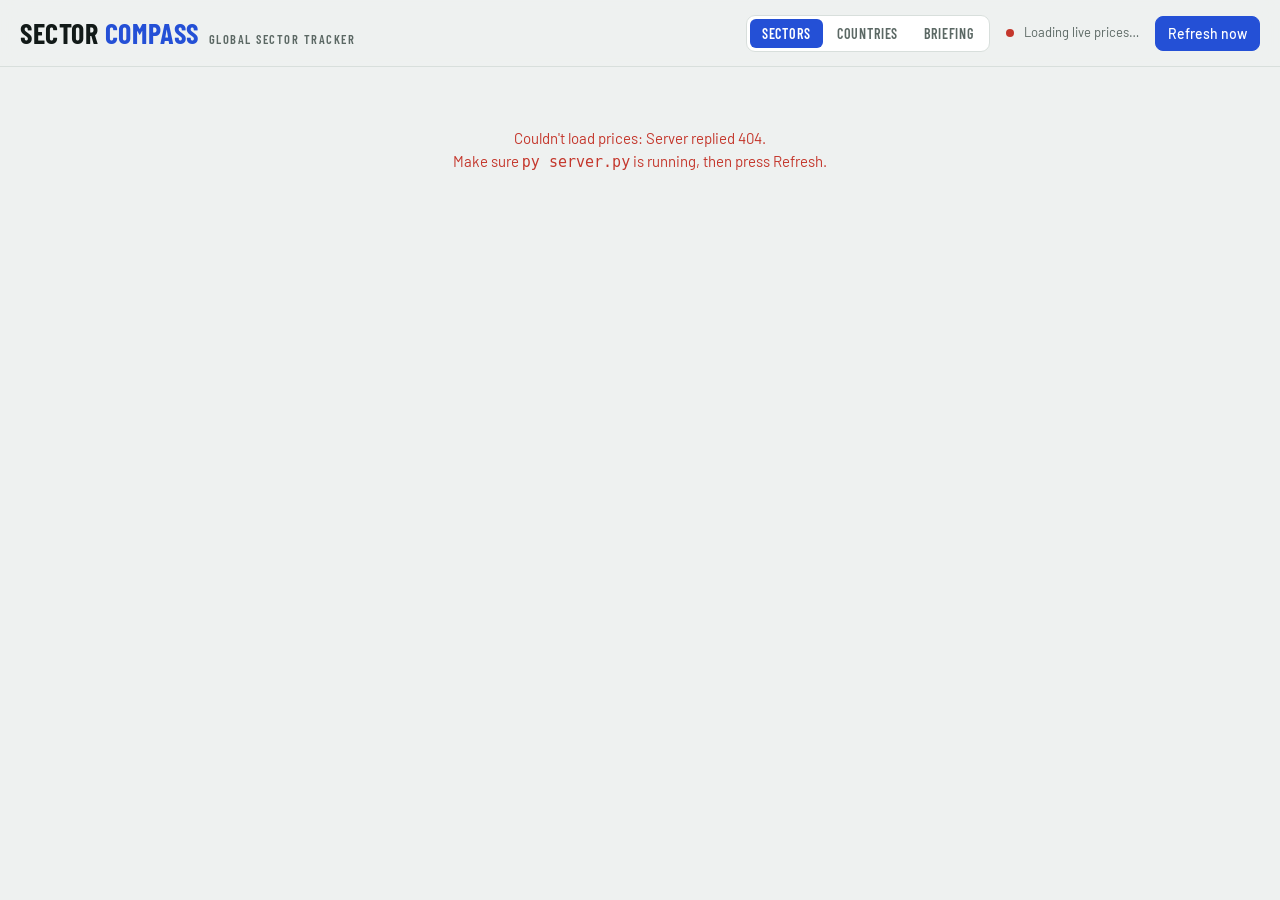
==== commit 2312a00e: "Add daily snapshots, practice portfolios, pound returns and a weekly briefing - snapshot.py + daily." ====
--- a/index.html
+++ b/index.html
@@ -17,13 +17,13 @@
 <header class="top">
   <div class="wrap">
     <div class="brand"><h1>Sector <span>Compass</span></h1><span class="eyebrow">Global sector tracker</span></div>
-    <nav class="pages" aria-label="Pages"><a href="index.html" aria-current="page">Sectors</a><a href="world.html">Countries</a></nav>
+    <nav class="pages" aria-label="Pages"><a href="index.html" aria-current="page">Sectors</a><a href="world.html">Countries</a><a href="briefing.html">Briefing</a></nav>
     <div class="status"><span class="dot" id="dot"></span><span id="stamp">Loading live prices…</span></div>
     <button class="btn primary" id="refresh" type="button">Refresh now</button>
   </div>
 </header>
 
-<main class="wrap" id="app"><div class="loading">Fetching live prices for 100+ sector funds across 7 regions…</div></main>
+<main class="wrap" id="app"><div class="loading">Fetching live prices for sector and theme funds across 6 regions…</div></main>
 <div class="tip" id="tip" hidden></div>
 
 <script src="common.js"></script>
@@ -31,114 +31,136 @@
 "use strict";
 /* ---------------------------------------------------------------- static knowledge */
 const SECTORS = {
-  tech:   {name:"Technology", kind:"Cyclical growth", what:"Software, semiconductors, hardware and IT services.",
-           drivers:"Enterprise IT and cloud budgets, AI infrastructure spending, the semiconductor inventory cycle, earnings growth.",
-           rates:"High. Profits sit far in the future, so rising bond yields cut what investors will pay for them.",
-           risks:"Valuation de-rating, export controls, a pause in AI capex, customer concentration."},
-  fin:    {name:"Financials", kind:"Cyclical value", what:"Banks, insurers, brokers, asset managers and exchanges.",
-           drivers:"Loan growth, net interest margin (a steeper yield curve helps), credit quality, deal and trading activity.",
-           rates:"Positive when the curve steepens; hurt when recession lifts loan losses.",
-           risks:"Credit defaults, deposit flight, tighter capital rules, falling rates squeezing margins."},
-  health: {name:"Health Care", kind:"Defensive", what:"Pharma, biotech, medical devices, insurers and services.",
-           drivers:"Drug pipelines and approvals, patent expiries, ageing populations, government pricing policy.",
-           rates:"Low for pharma; high for biotech, which relies on funding markets.",
-           risks:"Drug-price regulation, failed trials, patent cliffs, reimbursement cuts."},
+  tech:   {name:"Technology", kind:"Cyclical growth", what:"Software, computer chips, hardware and IT services.",
+           drivers:"How much businesses spend on IT and cloud services, spending on AI data centres, the boom-and-bust cycle in chip demand, profit growth.",
+           rates:"A lot. Their profits are expected far in the future, so when interest rates rise, investors pay less for them today.",
+           risks:"Prices falling back from high levels, export restrictions, a pause in AI spending, reliance on a few big customers."},
+  fin:    {name:"Financials", kind:"Cyclical value", what:"Banks, insurers, brokers, asset managers and stock exchanges.",
+           drivers:"Lending growth, the gap between what banks earn on loans and pay on deposits (bigger when long-term rates are well above short-term ones), bad-debt levels, deal-making and trading.",
+           rates:"Helped when long-term rates rise above short-term ones; hurt when a recession brings more unpaid loans.",
+           risks:"Loan defaults, customers pulling deposits, stricter rules, falling rates squeezing lending profits."},
+  health: {name:"Health Care", kind:"Defensive", what:"Drug makers, biotech, medical devices, health insurers and services.",
+           drivers:"New drugs and approvals, patents running out, ageing populations, government pricing rules.",
+           rates:"Little for big drug makers; a lot for biotech, which relies on raising money.",
+           risks:"Rules on drug prices, failed drug trials, patents expiring, cuts to what governments pay."},
   energy: {name:"Energy", kind:"Cyclical / inflation hedge", what:"Oil and gas producers, refiners, pipelines and oilfield services.",
-           drivers:"Crude and natural gas prices, OPEC+ supply decisions, capital discipline, shareholder payouts.",
-           rates:"Low. Tends to do well when inflation is rising.",
-           risks:"Commodity price collapse, demand shocks, windfall taxes, the energy transition."},
+           drivers:"Oil and gas prices, OPEC+ production decisions, how carefully companies spend, dividends and buybacks.",
+           rates:"Little. It tends to do well when prices across the economy are rising.",
+           risks:"A slump in oil prices, falling demand, windfall taxes, the shift to cleaner energy."},
   indu:   {name:"Industrials", kind:"Cyclical", what:"Aerospace and defence, machinery, transport, construction and trading houses.",
-           drivers:"Business investment, manufacturing PMIs, infrastructure and defence budgets, freight volumes.",
-           rates:"Moderate. Higher borrowing costs slow capital projects.",
-           risks:"Manufacturing slowdown, supply-chain disruption, tariff and trade shocks."},
-  discr:  {name:"Consumer Discretionary", kind:"Cyclical", what:"Autos, retailers, travel and leisure, homebuilders, e-commerce.",
-           drivers:"Consumer confidence, real wage growth, credit availability, the housing market.",
-           rates:"High. Big-ticket purchases are often financed.",
-           risks:"Consumer slowdown, rising unemployment, tariffs on imported goods."},
-  staples:{name:"Consumer Staples", kind:"Defensive", what:"Food, beverages, household and personal products, grocers.",
-           drivers:"Steady demand, pricing power, input costs (grains, packaging, energy), emerging-market volumes.",
-           rates:"Moderate. Often traded as a bond substitute for its stable dividends.",
-           risks:"Input-cost inflation, private-label competition, weight-loss drug effects on food volumes."},
-  util:   {name:"Utilities", kind:"Defensive / bond proxy", what:"Electric, gas and water utilities, power producers.",
-           drivers:"Regulated returns, electricity demand (data centres), capital spending plans.",
-           rates:"Very high. Rising yields make their dividends less attractive by comparison.",
-           risks:"Rising bond yields, regulatory decisions, wildfire and weather liabilities."},
-  mat:    {name:"Materials", kind:"Cyclical / commodity", what:"Chemicals, metals and mining, steel, construction materials, gold miners.",
-           drivers:"Commodity prices, Chinese demand, the US dollar, global industrial production.",
-           rates:"Low to moderate. A weaker dollar usually helps.",
-           risks:"China slowdown, commodity oversupply, energy costs for European chemicals."},
-  re:     {name:"Real Estate", kind:"Rate-sensitive income", what:"REITs and property companies: offices, warehouses, housing, data centres.",
-           drivers:"Occupancy and rents, property valuations, financing costs.",
-           rates:"Very high. Property values move inversely to long-term yields.",
-           risks:"Refinancing walls, office vacancies, falling valuations."},
-  comm:   {name:"Communication Services", kind:"Mixed growth / defensive", what:"Telecoms, media, and interactive platforms such as search and social.",
-           drivers:"Digital ad spending, subscriber growth, content costs, 5G and fibre capex.",
-           rates:"Moderate. Telecoms behave like bonds; platforms behave like tech.",
-           risks:"Ad-market downturns, antitrust action, heavy network capex."},
-  country:{name:"Country fund", kind:"Broad market", what:"A whole national stock market in one fund, all sectors blended.",
-           drivers:"Domestic growth, central-bank policy, the currency, the sector mix of that market.",
-           rates:"Depends on the market; returns are in US dollars, so currency moves count.",
-           risks:"Political and policy risk, currency swings, concentration in a few large companies. See the Countries page for the full picture."},
+           drivers:"Business investment, factory activity surveys, infrastructure and defence budgets, freight volumes.",
+           rates:"Some. Higher borrowing costs slow big projects.",
+           risks:"A factory slowdown, supply-chain problems, tariffs and trade disputes."},
+  discr:  {name:"Consumer Discretionary", kind:"Cyclical", what:"Things people want but don't need: cars, shops, travel, leisure, homebuilders, online retail.",
+           drivers:"How confident shoppers feel, wages after inflation, how easy it is to borrow, the housing market.",
+           rates:"A lot. Big purchases like cars and homes are often bought on credit.",
+           risks:"Shoppers cutting back, rising unemployment, tariffs on imported goods."},
+  staples:{name:"Consumer Staples", kind:"Defensive", what:"Everyday essentials: food, drinks, household and personal products, supermarkets.",
+           drivers:"Steady demand, the ability to raise prices, ingredient and packaging costs, sales in emerging markets.",
+           rates:"Some. Investors often treat them like bonds because of their steady dividends.",
+           risks:"Rising costs, cheaper own-brand competition, weight-loss drugs reducing food sales."},
+  util:   {name:"Utilities", kind:"Defensive / bond-like", what:"Electricity, gas and water companies and power producers.",
+           drivers:"Profits set by regulators, electricity demand (including data centres), how much they spend on new plants and grids.",
+           rates:"A lot. When interest rates rise, their dividends look less attractive next to safer bonds.",
+           risks:"Rising interest rates, regulators' decisions, wildfire and storm damage claims."},
+  mat:    {name:"Materials", kind:"Cyclical / commodity", what:"Chemicals, metals and mining, steel, building materials and gold miners.",
+           drivers:"Commodity prices, demand from China, the US dollar, global factory output.",
+           rates:"Little to some. A weaker dollar usually helps.",
+           risks:"A China slowdown, too much supply, energy costs for European chemical makers."},
+  re:     {name:"Real Estate", kind:"Rate-sensitive income", what:"Property companies and REITs (funds that own buildings): offices, warehouses, homes, data centres.",
+           drivers:"How full buildings are, rents, property values, borrowing costs.",
+           rates:"A lot. Property values usually fall when long-term interest rates rise.",
+           risks:"Loans that must be refinanced at higher rates, empty offices, falling property values."},
+  comm:   {name:"Communication Services", kind:"Mixed growth / defensive", what:"Telecoms, media, and online platforms such as search and social media.",
+           drivers:"Advertising spending, subscriber growth, the cost of content, spending on mobile and fibre networks.",
+           rates:"Some. Telecoms behave like bonds; online platforms behave like tech.",
+           risks:"Advertising slumps, competition cases against big platforms, heavy network spending."},
 };
 const PHASE_COLORS = {"Early cycle":"var(--info)","Mid cycle":"var(--pos)","Late cycle":"var(--warn)","Contraction":"var(--neg)"};
+const PHASE_PLAIN = {"Early cycle":"recovery","Mid cycle":"steady growth","Late cycle":"late expansion","Contraction":"recession"};
+const phaseMix = cyc => cyc.phases.length>1? `a mix of ${cyc.phases.map(p=>PHASE_PLAIN[p]).join(" and ")}` : PHASE_PLAIN[cyc.phases[0]];
 const MACRO_HINT = {
-  "^VIX":"Below 16 is calm, above 25 is stress. Spikes favour defensives.",
-  "^TNX":"Rising yields weigh on tech, utilities and real estate.",
-  "CURVE":"10Y minus 3M. Negative (inverted) has preceded most recessions.",
-  "DX-Y.NYB":"A strong dollar hurts US multinationals, commodities and EM.",
-  "CL=F":"Drives energy stocks; a cost for airlines and chemicals.",
-  "GC=F":"Safe-haven demand and a hedge against falling real yields.",
-  "HG=F":"'Dr Copper': an industrial-demand barometer.",
-  "BTC-USD":"A gauge of speculative risk appetite.",
+  "^VIX":"How big a swing investors expect in US shares over the next month. Under 16 = calm, over 25 = stressed. Spikes tend to favour steadier sectors like food, utilities and health care.",
+  "^TNX":"What the US government pays to borrow for 10 years. When it rises, tech, utility and property shares usually suffer.",
+  "CURVE":"How much more the US government pays to borrow for 10 years than for 3 months. Below zero ('inverted') has come before most US recessions.",
+  "DX-Y.NYB":"The dollar against the euro, yen, pound and others; watch the direction. A strong dollar hurts US companies that sell abroad, commodities and emerging markets.",
+  "CL=F":"Drives energy shares; a cost for airlines and chemical makers.",
+  "GC=F":"Bought as a safe haven in worrying times.",
+  "HG=F":"Copper goes into almost everything that gets built, so its price is a rough gauge of industrial demand.",
+  "BTC-USD":"A gauge of how much risk investors are willing to take.",
 };
 const COLS = [
-  {k:"r1d",l:"1D",cap:.02},{k:"r1w",l:"1W",cap:.04},{k:"r1m",l:"1M",cap:.08},{k:"r3m",l:"3M",cap:.15},
-  {k:"ytd",l:"YTD",cap:.3},{k:"r1y",l:"1Y",cap:.4},{k:"r3y",l:"3Y/yr",cap:.2},{k:"rs6m",l:"vs Mkt 6M",cap:.2},
+  {k:"r1d",l:"Today",cap:.02,tip:"Return today (or on the last trading day), including dividends"},
+  {k:"r1w",l:"Week",cap:.04,tip:"Return over the last 5 trading days"},
+  {k:"r1m",l:"1 mo",cap:.08,tip:"Return over the last month"},
+  {k:"r3m",l:"3 mo",cap:.15,tip:"Return over the last 3 months"},
+  {k:"ytd",l:"Since Jan 1",cap:.3,tip:"Return since 1 January"},
+  {k:"r1y",l:"1 yr",cap:.4,tip:"Return over the last year"},
+  {k:"r3y",l:"3 yr avg",cap:.2,tip:"Average yearly return over the last 3 years"},
 ];
 
 /* ---------------------------------------------------------------- state */
 const store = makeStore("sc.");
 const S = {data:null, region:store.get("region","all"), q:"", sort:store.get("sort",{k:"score",dir:-1}),
-           rrg:store.get("rrg","us"), sel:null, range:"1y"};
-const groupName = id => (S.data.groups.find(g=>g.id===id)||{}).name||id;
-const groupShort = id => ({us:"US",global:"Global",europe:"Europe",japan:"Japan",canada:"Canada",themes:"Theme",countries:"Country"})[id]||id;
+           rrg:store.get("rrg","us"), sel:null, range:"1y", cur:store.get("cur","local"), pcur:store.get("pcur","gbp")};
+// returns in the chosen currency: each fund's own currency, or converted into pounds
+const rv = (r,k) => S.cur==="gbp" ? (r.gbp||{})[k] : r.m[k];
+const curWord = () => S.cur==="gbp" ? "in pounds" : "in each fund's own currency";
+const grp = id => (S.data.groups.find(g=>g.id===id)||{});
+const groupName = id => grp(id).name||id;
+const fundName = sym => { const r=S.data.rows.find(x=>x.symbol===sym); return r? `${r.name} (${groupShort(r.group)})` : sym; };
+const groupShort = id => ({us:"US",global:"Global",europe:"Europe",japan:"Japan",canada:"Canada",themes:"Theme"})[id]||id;
+// what each fund is compared with, in plain words ("the whole US market (S&P 500)") and short ("S&P 500")
+const benchPlain = id => grp(id).plain||"its region's whole market";
+const benchShort = id => grp(id).short||"the whole market";
+const REGION_MKT = "the whole stock market of its region";
+function vsListText(){ // "US sectors and themes vs the S&P 500, ..." built from the data so it stays in sync with universe.py
+  const g=id=>grp(id).bench_name;
+  return `US sectors and themes vs the ${g("us")}, European vs the ${g("europe")}, Japanese vs ${g("japan")}, Canadian vs the ${g("canada")}, and global sector funds vs all world stocks (${g("global")})`;
+}
 
 /* ---------------------------------------------------------------- narrative */
 function narrative(r){
-  const m=r.m, b=S.data.benches[r.group], bn=b?b.name:"its market", out=[];
-  if(m.r1y!=null){ const rel = m.rs1y; out.push(`${m.r1y>=0?"Up":"Down"} ${pct(Math.abs(m.r1y),1,false)} over 12 months`+
-      (rel!=null?`, ${Math.abs(rel*100).toFixed(1)} pts ${rel>=0?"ahead of":"behind"} the ${bn}.`:".")); }
-  out.push(m.trend===4?"Clean uptrend: above both its 50- and 200-day averages, and the 200-day is rising."
-    : m.trend===0?"Clear downtrend: below both moving averages and the 200-day is falling."
-    : m.vs200>0?`Mixed trend (${m.trend}/4 trend checks pass). Still above the 200-day average.`
-    : `Mixed trend (${m.trend}/4 trend checks pass). Below the 200-day average, so the long-term trend is not yet repaired.`);
-  const qx = {Leading:"Outperforming its market and relative momentum is still rising.",
-    Weakening:"Still outperforming, but relative momentum is fading. Leaders often cool off from here.",
-    Improving:"Still lagging, but relative momentum has turned up. An early turnaround candidate.",
-    Lagging:"Underperforming its market with falling relative momentum."}[m.quad];
-  if(qx) out.push("Rotation: "+qx);
-  const ht=historyText(m); if(ht) out.push("Momentum of the rating: "+ht);
-  const bf=(S.data.benches[r.group]||{}).facts||{};
-  if(m.pe!=null&&bf.pe) out.push(`Valuation: P/E of ${m.pe.toFixed(1)} vs ${bf.pe.toFixed(1)} for the ${bn}, `+
-    (m.peRel>0.25?`a ${pct(m.peRel,0,false)} premium. Investors are paying up for growth, so disappointments can hurt.`
-     :m.peRel<-0.2?`a ${pct(-m.peRel,0,false)} discount. Cheap relative to the market, often for a reason, but it cushions bad news.`
-     :"roughly in line with the market."));
-  if(m.vol!=null) out.push(`Risk: ${pct(m.vol,0,false)} annualised volatility (3M), worst fall in the past year ${pct(m.mdd,1)}, now ${pct(m.offHigh,1)} from its 52-week high.`);
-  if(m.rsi!=null){ if(m.rsi>=70) out.push(`Timing: RSI ${m.rsi.toFixed(0)} means it is short-term overbought. Chasing here carries pullback risk.`);
-    else if(m.rsi<=30) out.push(`Timing: RSI ${m.rsi.toFixed(0)} means it is short-term oversold. Bounces are common, but confirm the trend first.`);
-    else out.push(`Timing: RSI ${m.rsi.toFixed(0)}, neither overbought nor oversold.`); }
-  const fav = S.data.cycle.favoured;
-  if(r.key!=="country") out.push(fav.includes(r.key) ? `Cycle: historically favoured in a ${S.data.cycle.phase.toLowerCase()} backdrop, which is the current read.`
-                                                    : `Cycle: not a typical winner in a ${S.data.cycle.phase.toLowerCase()} backdrop.`);
+  const m=r.m, bp=benchPlain(r.group), bench=S.data.benches[r.group]||{}, out=[];
+  const gb=S.cur==="gbp", sign=gb?"£":(CCY_SIGN[r.ccy]||""), fy=gb?(r.gbp||{}).r1y:m.r1y, by=gb?(bench.gbp||{}).r1y:null;
+  if(m.r1y!=null){
+    let s=`${m.r1y>=0?"Up":"Down"} ${pct(Math.abs(m.r1y),1,false)} over the past year${gb?" in its own currency":""}.`;
+    if(m.rs1y!=null){ const br=m.r1y-m.rs1y, shown=(+(m.r1y*100).toFixed(1) - +(br*100).toFixed(1))/100;
+      s+=` ${bp[0].toUpperCase()+bp.slice(1)} ${br>=0?"rose":"fell"} ${pct(Math.abs(br),1,false)}, so this did ${betterWorse(shown)}.`;
+      const b1=gb?by:br;
+      if(sign&&fy!=null&&b1!=null) s+=` ${sign}1,000 put in a year ago would now be about ${sign}${Math.round(1000*(1+fy)).toLocaleString()}, against ${sign}${Math.round(1000*(1+b1)).toLocaleString()} in ${benchShort(r.group)==="world stocks"?"world stocks":"the "+benchShort(r.group)}${gb?" (in pounds)":""}.`; }
+    out.push(s);
+  }
+  out.push(m.trend===4?"Clear uptrend: the price is above its average over the last 50 trading days (about 2½ months) and 200 trading days (about 10 months), and the 10-month average is rising."
+    : m.trend===0?"Clear downtrend: the price is below both its 50-day and 200-day averages, and the 200-day average is falling."
+    : m.vs200>0?`Mixed trend: it passes ${m.trend} of 4 uptrend checks, and is still above its 200-day (about 10-month) average price.`
+    : `Mixed trend: it passes ${m.trend} of 4 uptrend checks, and is below its 200-day (about 10-month) average price, so the long-term trend is not yet repaired.`);
+  const qs=quadSentence(m.quad,bp); if(qs) out.push(`Rotation (${m.quad}): ${qs}`);
+  const ht=historyText(m,false); if(ht) out.push("Score changes (out of 100): "+ht);
+  const bf=bench.facts||{};
+  if(m.pe!=null&&bf.pe) out.push(`Price vs profits: buyers pay ${m.pe.toFixed(1)} times the last year's profits here (P/E), against ${bf.pe.toFixed(1)} for ${bp}, `+
+    (Math.abs(m.peRel)<0.05?"about the same."
+     :`so it is ${pct(Math.abs(m.peRel),0,false)} ${m.peRel>0?"pricier":"cheaper"}.`+
+      (m.peRel>0.25?" Investors are paying up for expected growth, so disappointments can hurt."
+       :m.peRel<-0.2?" Often cheap for a reason, but low expectations can cushion bad news.":"")));
+  if(m.vol!=null){ const bv=(bench.m||{}).vol;
+    out.push(`Risk: over the last 3 months its volatility (a measure of typical daily ups and downs, scaled to a year; higher = bumpier) was ${pct(m.vol,0,false)}${bv?`, against ${pct(bv,0,false)} for the ${benchShort(r.group)}`:""}. `+
+      `Its biggest drop in the past year was ${pct(Math.abs(m.mdd),1,false)}, and ${m.offHigh>-0.005?"it is at or very near its highest price of the past year":`it is now ${pct(Math.abs(m.offHigh),1,false)} below its highest price of the past year`}.`); }
+  if(m.rsi!=null){ if(m.rsi>=70) out.push(`Timing: its recent gains have been much bigger than its recent losses (RSI ${m.rsi.toFixed(0)}; 70 or more is called 'overbought'). Buying right after a sharp run-up carries the risk of a short-term dip.`);
+    else if(m.rsi<=30) out.push(`Timing: its recent losses have been much bigger than its recent gains (RSI ${m.rsi.toFixed(0)}; 30 or under is called 'oversold'). Short bounces are common, but it can keep falling, so wait for the trend to turn.`);
+    else out.push(`Timing: RSI ${m.rsi.toFixed(0)}: it has not risen or fallen unusually fast lately.`); }
+  const cyc=S.data.cycle, fav=cyc.favoured, phase=phaseMix(cyc);
+  out.push(fav.includes(r.key) ? `Economic cycle: our US market signals point to ${phase} (see the top of the page), and this sector has tended to do well then.`
+                                                    : `Economic cycle: our US market signals point to ${phase} (see the top of the page), when this sector has not usually led.`);
   return out;
 }
 function reasonShort(r){
   const m=r.m, bits=[];
-  if(m.rsMom!=null) bits.push(`12-1M vs mkt ${pts(m.rsMom,0)}`);
-  bits.push(`trend ${m.trend}/4`);
-  if(m.quad) bits.push(m.quad.toLowerCase());
-  if(m.d1w!=null&&Math.abs(m.d1w)>=1) bits.push(`score ${m.d1w>0?"+":""}${m.d1w.toFixed(0)} this week`);
-  if(m.rsi>=70) bits.push("overbought"); if(m.rsi<=30) bits.push("oversold");
+  if(m.rs1y!=null) bits.push(`${aheadBehind(m.rs1y,0)} ${relPrep(m.rs1y)}${benchShort(r.group)==="world stocks"?"world stocks":"the "+benchShort(r.group)} over the past year`);
+  bits.push(TREND_WORD[m.trend]);
+  if(m.quad) bits.push(QUAD_PLAIN[m.quad]);
+  if(m.d1w!=null&&Math.abs(m.d1w)>=1) bits.push(`score ${m.d1w>0?"up":"down"} ${Math.round(Math.abs(m.d1w))} this week`);
+  if(m.rsi>=70) bits.push("rose fast recently"); if(m.rsi<=30) bits.push("fell fast recently");
   return bits.join(" · ");
 }
 
@@ -149,26 +171,37 @@
     (!q || (r.name+" "+r.symbol+" "+r.fund+" "+groupName(r.group)+" "+(SECTORS[r.key]||{}).name).toLowerCase().includes(q) || holdingMatch(r)));
 }
 function sorted(rows){
-  const {k,dir}=S.sort, get = r => k==="name"?r.name : k==="quad"?["Lagging","Improving","Weakening","Leading"].indexOf(r.m.quad) : r.m[k];
+  const {k,dir}=S.sort, get = r => k==="name"?r.name : k==="quad"?["Lagging","Improving","Weakening","Leading"].indexOf(r.m.quad) : COLS.some(c=>c.k===k)? rv(r,k) : r.m[k];
   return rows.slice().sort((a,b)=>{ const x=get(a), y=get(b); if(x==null) return 1; if(y==null) return -1;
     return (typeof x==="string"? x.localeCompare(y) : x-y)*dir; });
 }
 
 function render(){
   const D=S.data, app=$("#app");
-  const cyc=D.cycle, fav=cyc.favoured;
+  const cyc=D.cycle, fav=cyc.favoured, n=D.rows.length;
+  // a remembered tab from an older version (e.g. the removed "Countries" group) falls back to a valid one
+  if(S.region!=="all"&&!D.groups.some(g=>g.id===S.region)) S.region="all";
+  if(!D.groups.some(g=>g.id===S.rrg)) S.rrg="us";
   app.innerHTML = `
   <section>
-    <div class="sec-head"><div class="grow"><div class="eyebrow">Market backdrop</div><h2>Where are we in the cycle?</h2>
-      <p>A rules-based read of yields, commodities, volatility and the S&amp;P 500 trend. Different sectors tend to lead in different phases.</p></div></div>
+    <div class="card howto"><div class="eyebrow">How to read this page</div>
+      <p>This page covers <b>sectors and themes only</b>; whole countries are on the <a href="world.html">Countries page</a>. Each sector fund is compared with <b>the whole stock market of its own region</b>. For example, US Technology is compared with the S&amp;P 500, the 500 biggest US companies across every sector. "Ahead" means the sector did better than simply owning that whole market; "behind" means it did worse.</p>
+      <p>Each fund also gets a <b>score from 0 to 100</b> that ranks it against the other ${n-1}: 50 is the middle, 60 or more is favoured, under 40 is weak. Everything is based on past prices, so it describes what has been happening, not what will happen.</p></div>
+  </section>
+
+  <section>
+    <div class="sec-head"><div class="grow"><div class="eyebrow">Economic backdrop</div><h2>Where is the economy in its cycle?</h2>
+      <p>Economies move through phases: recovery, steady growth, late expansion and recession. This is an automatic read of US market signals: the gap between long- and short-term interest rates, oil, copper against gold, how nervous investors are, and the US stock market's trend. Different sectors have tended to do best in different phases.</p></div></div>
     <div class="backdrop">
       <div class="card cycle">
-        <div><div class="eyebrow">Current read</div><div class="phase" style="color:${PHASE_COLORS[cyc.primary]}">${esc(cyc.phase)}</div></div>
-        <div class="phasebar">${Object.entries(cyc.weights).map(([k,v])=>`<i style="width:${v*100}%;background:${PHASE_COLORS[k]}" title="${esc(k)} ${Math.round(v*100)}%"></i>`).join("")}</div>
-        <div class="phaselegend">${Object.entries(cyc.weights).map(([k,v])=>`<span><i class="sw" style="background:${PHASE_COLORS[k]}"></i>${esc(k)} <b>${Math.round(v*100)}%</b></span>`).join("")}</div>
-        <ul>${cyc.notes.map(n=>`<li>${esc(n)}</li>`).join("")}</ul>
-        <div><div class="eyebrow" style="margin-bottom:6px">Historically favoured now</div>
-          <div class="chips">${fav.map(k=>`<span class="chip">${esc(SECTORS[k].name)}</span>`).join("")}</div></div>
+        <div><div class="eyebrow">Current read</div><div class="phase" style="color:${PHASE_COLORS[cyc.primary]}">${esc(cyc.phase)}</div>
+          <div class="muted" style="font-size:14px;margin-top:4px">${esc(phaseMix(cyc).replace(/^./,c=>c.toUpperCase()))}</div></div>
+        <div class="muted" style="font-size:12.5px">How the evidence below is weighted between the four phases:</div>
+        <div class="phasebar">${Object.entries(cyc.weights).map(([k,v])=>`<i style="width:${v*100}%;background:${PHASE_COLORS[k]}" title="${esc(k)}: ${Math.round(v*100)}% of the weighted evidence"></i>`).join("")}</div>
+        <div class="phaselegend">${Object.entries(cyc.weights).map(([k,v])=>`<span><i class="sw" style="background:${PHASE_COLORS[k]}"></i>${esc(k.replace(" cycle",""))} (${esc(PHASE_PLAIN[k])}) <b>${Math.round(v*100)}%</b></span>`).join("")}</div>
+        <ul>${cyc.notes.map(x=>`<li>${esc(x)}</li>`).join("")}</ul>
+        <div><div class="eyebrow" style="margin-bottom:6px">Sectors that have usually done well in this phase</div>
+          <div class="chips">${fav.map(k=>`<span class="chip" title="${esc(SECTORS[k].what)}">${esc(SECTORS[k].name)}</span>`).join("")}</div></div>
       </div>
       <div class="macro">${macroTiles()}</div>
     </div>
@@ -176,64 +209,73 @@
 
   <section>
     <div class="sec-head"><div class="grow"><div class="eyebrow">Shortlist</div><h2>What the data favours today</h2>
-      <p>Pulled from all ${D.rows.length} funds. Scores rank each fund against every other on momentum, trend, relative strength and risk (0 = weakest, 100 = strongest). Read the <a href="#limits">limitations</a> before acting on it.</p>
-      ${btSummaryLine(D.backtest,"sectors")}</div></div>
+      <p>Picked from all ${n} funds using the 0–100 score, which combines how each fund has done against the whole stock market of its region (over 3, 6 and 12 months), how healthy its price trend is, its gain for the risk taken, and the size of its biggest recent drop. Read the <a href="#limits">limitations</a> before acting on it.</p>
+      ${btSummaryLine(D.backtest,{noun:"funds",vs:"the whole stock market of their own region"})}</div></div>
     <div class="ideas">${ideas()}</div>
   </section>
 
   <section class="two">
     <div class="card panel rrgbox">
-      <div class="sec-head"><div class="grow"><div class="eyebrow">Rotation map</div><h3>Who is gaining leadership?</h3>
-        <p style="font-size:13px">Right = beating the market. Up = that lead is growing. Sectors usually rotate clockwise: Improving → Leading → Weakening → Lagging. Tails show the last 6 weeks.</p></div>
+      <div class="sec-head"><div class="grow"><div class="eyebrow">Rotation map</div><h3>Who is gaining on the market?</h3>
+        <p style="font-size:13px" id="rrgcap"></p></div>
         <select id="rrgsel" class="btn" aria-label="Region for rotation map">${D.groups.map(g=>`<option value="${g.id}" ${S.rrg===g.id?"selected":""}>${esc(g.name)}</option>`).join("")}</select></div>
       <div id="rrg"></div>
     </div>
     <div class="card panel">
-      <div class="sec-head"><div class="grow"><div class="eyebrow">Across regions</div><h3>Same sector, different market</h3>
-        <p style="font-size:13px">Average score of each sector in each region. Use it to pick where to own a sector, not just which one. Click a cell to open it.</p></div></div>
+      <div class="sec-head"><div class="grow"><div class="eyebrow">Across regions</div><h3>Same sector, different region</h3>
+        <p style="font-size:13px">Average score (0–100) of each sector's funds in each region: green = strong, red = weak. Each fund is judged against its own region's whole stock market, so this shows where a sector is strong within its region; it doesn't directly compare one region's returns with another's. Click a cell to open its best fund.</p></div></div>
       <div style="overflow-x:auto">${matrix()}</div>
     </div>
   </section>
 
   <section id="ranking">
     <div class="sec-head"><div class="grow"><div class="eyebrow">Full ranking</div><h2>Every sector, scored</h2>
-      <p>Click any row for the full breakdown, chart and reasoning. Click a column header to sort. Returns are total return in local currency.</p></div>
+      <p>Click any row for the full breakdown, chart and reasoning. Click a column header to sort. Returns include dividends. Choose whether they're shown in each fund's own currency (dollars for US funds, euros for European, yen for Japanese, Canadian dollars for Canadian) or converted into pounds. Comparisons with each region's market don't change.</p></div>
       <div class="controls">
+        <span class="seg" role="group" aria-label="Return currency" style="margin-left:0"><button type="button" data-cur="local" aria-pressed="${S.cur==="local"}">Own currency</button><button type="button" data-cur="gbp" aria-pressed="${S.cur==="gbp"}">Pounds (£)</button></span>
         <div class="tabs" role="group" aria-label="Region">${[["all","All"],...D.groups.map(g=>[g.id,groupShort(g.id)])].map(([id,l])=>
-          `<button class="tab" type="button" data-region="${id}" aria-pressed="${S.region===id}">${esc(l==="Theme"?"Themes":l==="Country"?"Countries":l)}</button>`).join("")}</div>
-        <input class="search" id="search" type="search" placeholder="Search sector, ticker or holding (e.g. Nvidia)" value="${esc(S.q)}" aria-label="Search">
+          `<button class="tab" type="button" data-region="${id}" aria-pressed="${S.region===id}">${esc(l==="Theme"?"Themes":l)}</button>`).join("")}</div>
+        <input class="search" id="search" type="search" placeholder="Search sector, ticker or company (e.g. Nvidia)" value="${esc(S.q)}" aria-label="Search">
       </div></div>
     <div class="tablebox" id="tablebox"></div>
-    <div class="legend-row">
-      <span><b>Δ 1W</b> change in score over the past week</span>
-      <span><b>Trend</b> 4 bars: above 50-day avg · above 200-day avg · 50-day above 200-day · 200-day rising</span>
-      <span><b>vs Mkt 6M</b> 6-month return minus its local benchmark</span>
-      <span><b>Rotation</b> <span class="q q-Leading">Leading</span> · <span class="q q-Weakening">Weakening</span> · <span class="q q-Lagging">Lagging</span> · <span class="q q-Improving">Improving</span></span>
-      <span><b class="fit">✓</b> suits the current cycle phase</span>
+    <div class="glossary">
+      <div><b>Score (0–100)</b> ranks each fund against all ${n}. 50 = middle; 60+ = favoured (Overweight: hold more than usual); under 40 = weak (Underweight or Avoid).</div>
+      <div><b>vs whole mkt, 6 mo</b> how far ahead (+) or behind (−) the whole stock market of its own region over 6 months: ${esc(vsListText())}.</div>
+      <div><b>Score chg (wk)</b> how much the score moved this week.</div>
+      <div><b>Trend</b> 4 uptrend checks: price above its 50-day average · above its 200-day average · 50-day above 200-day · 200-day rising. 4 bars = clear uptrend.</div>
+      <div><b>Heat (RSI)</b> compares the size of recent gains with recent losses (last 14 trading days). 70 or more (amber) = sharp run-up, which can pause; 30 or under (blue) = sharp fall, which can bounce.</div>
+      <div><b>Swings</b> volatility: how bumpy the price has been over the last 3 months, scaled to a year. Higher = bigger ups and downs.</div>
+      <div><b>P/E</b> what buyers pay for each $1 of yearly profits. Amber = over 25% pricier than its region's market; blue = over 20% cheaper.</div>
+      <div><b>Rotation</b> vs its region's whole market over roughly the last two months (so it can differ from the 6-month and 1-year figures): <span class="q q-Leading">Leading</span> = ahead and pulling away · <span class="q q-Weakening">Weakening</span> = ahead but its edge is fading · <span class="q q-Lagging">Lagging</span> = behind and slipping · <span class="q q-Improving">Improving</span> = behind but improving.</div>
+      <div><b class="fit">✓</b> this sector has usually done well in the economy's current phase (see the top of the page).</div>
     </div>
   </section>
 
-  ${backtestSection(D.backtest,{noun:"sectors",benchWord:"their own market"})}
+  ${changesSection(D.changes,{nameOf:fundName,noun:"funds"})}
+
+  ${paperSection(D.paper,{noun:"sector funds",nameOf:fundName,mkt:"each holding's own regional market",cur:S.pcur})}
+
+  ${backtestSection(D.backtest,{noun:"funds",one:"fund",vs:"the whole stock market of their own region",vsShort:"their region's whole market",vsList:vsListText()})}
 
   <section>
     <div class="sec-head"><div class="grow"><div class="eyebrow">Method</div><h2>How to use this</h2></div></div>
     <div class="method">
-      <div class="card"><h3>The score</h3><p>Every fund is ranked against all others on six measures, then blended:</p>
-        <ul>${Object.entries(D.weights).map(([k,w])=>`<li>${esc(partName(k))}: ${Math.round(w*100)}%</li>`).join("")}</ul>
-        <p>Measuring against each region's own benchmark keeps currency and market moves out of the comparison.</p></div>
+      <div class="card"><h3>The score</h3><p>Each fund gets a 0–100 rank on six measures (100 = best of all ${n} funds), and the ranks are combined with these weights:</p>
+        <ul>${Object.entries(D.weights).map(([k,w])=>`<li title="${esc(partTip(k,"its region's whole market"))}">${esc(partName(k,"its region's whole market"))}: ${Math.round(w*100)}%</li>`).join("")}</ul>
+        <p>What each fund is compared with: ${esc(vsListText())}. That way a sector doesn't look good just because its whole market went up.</p></div>
       <div class="card"><h3>Reading the signals</h3><ul>
-        <li><b>Strong overweight / Overweight</b> (60+): momentum and trend are on its side.</li>
-        <li><b>Neutral</b> (40–60): no clear edge.</li>
-        <li><b>Underweight / Avoid</b> (&lt;40): lagging with a weak trend.</li>
-        <li><b>Δ 1W</b> shows whether a rating is improving or fading. A rising score often leads a signal change.</li>
-        <li><b>Improving</b> on the rotation map flags early turnarounds before the score catches up.</li>
-        <li><b>Overbought</b> flags suggest waiting for a dip, even for strong sectors.</li></ul></div>
+        <li><b>Strong overweight</b> (80+) / <b>Overweight</b> (60–79): usually doing better than its region's whole market with a healthy trend; a case for holding more of it than its usual share.</li>
+        <li><b>Neutral</b> (40–59): no clear lean either way; a normal amount.</li>
+        <li><b>Underweight</b> (20–39) / <b>Avoid</b> (under 20): usually behind its region's whole market with a weak trend; a case for holding less, or none.</li>
+        <li><b>Score chg (wk)</b> shows whether a score is rising or fading. A rising score often comes before a better signal.</li>
+        <li><b>Improving</b> on the rotation map flags funds catching up before the score does.</li>
+        <li><b>Rose fast</b> flags suggest waiting for a dip, even for strong sectors.</li></ul></div>
       <div class="card"><h3>What updates, and when</h3>
-        <p><b>With every price update</b> (${STATIC?"about every 15–30 minutes":"every 5 minutes"}): returns, trend, RSI, volatility, every score and signal, score changes and history, flags, the rotation map, the cycle read, the shortlists and every written verdict. Scores use the latest trade price. Open pages pick up new data by themselves.</p>
-        <p><b>Once a month:</b> the backtest gains a new month when one completes.</p>
-        <p><b>Once a day:</b> top-10 holdings, net assets, P/E, yield, beta and fees.</p>
-        <p><b>Fixed:</b> the sector descriptions and the cycle-to-sector mapping.</p>
-        <p class="muted" style="font-size:12.5px">${D.rows.length} funds · built in ${D.buildSeconds}s${D.errors.length?` · unavailable: ${esc(D.errors.join(", "))}`:""}</p></div>
+        <p><b>With every price update</b> (${STATIC?"about every 15–30 minutes":"every 5 minutes"}): returns, trend, heat, swings, every score and signal, score changes and history, flags, the rotation map, the economic read, the shortlists and every written verdict. Scores use the latest trade price. Open pages pick up new data by themselves.</p>
+        <p><b>Once a month:</b> the track record test adds the month just finished.</p>
+        <p><b>Once a day:</b> top-10 holdings, fund size, P/E, dividend yield, beta and fees.</p>
+        <p><b>Fixed:</b> the sector descriptions and which sectors suit which economic phase.</p>
+        <p class="muted" style="font-size:12.5px">${n} funds${D.errors.length?` · unavailable: ${esc(D.errors.join(", "))}`:""}</p></div>
     </div>
   </section>
 
@@ -242,30 +284,35 @@
       <p>This is a screening tool that summarises price behaviour. It is not a forecast, and it should be one input among several.</p></div></div>
     <div class="method">
       <div class="card"><h3>The data</h3><ul>
-        <li>Prices come from Yahoo Finance's free, unofficial feed. Exchange data can be ~15 minutes delayed, and the feed can have gaps, errors or stop working without notice.</li>
-        <li>Yahoo's history occasionally contains bad prints (for example, TOPIX at a tenth of its value for two days in March 2026). Short glitches that snap back are filtered out; longer ones could still slip through.</li>
+        <li>Prices come from Yahoo Finance's free, unofficial feed. They can be about 15 minutes late, and the feed can have gaps, errors or stop working without notice.</li>
+        <li>Yahoo's history occasionally contains wrong prices (for example, TOPIX at a tenth of its value for two days in March 2026). Short glitches that snap back are filtered out; longer ones could still slip through.</li>
         <li>The website depends on GitHub's scheduler, which can run late. The status line at the top turns amber ("Delayed") if data is more than an hour old.</li>
-        <li>Each region only moves while its market is open, so Japan, Europe and North America update at different times of day.</li>
-        <li>Fund facts (P/E, yield, beta, fees, net assets) are Yahoo's figures and can lag or differ from the fund provider's own. Yahoo has no expense ratio for the Japanese TOPIX-17 funds.</li>
-        <li>Holdings are as of the provider's last disclosure, which can be weeks old.</li></ul></div>
+        <li>Each region only moves while its stock exchange is open, so Japan, Europe and North America update at different times of day.</li>
+        <li>Fund facts (P/E, dividend yield, beta, fees, fund size) are Yahoo's figures and can lag or differ from the fund provider's own. Yahoo has no fee figure for the Japanese TOPIX-17 funds.</li>
+        <li>Holdings are as of the provider's last update, which can be weeks old.</li></ul></div>
       <div class="card"><h3>The analysis</h3><ul>
-        <li>Scores are built only from past prices. They don't see earnings, valuations, news, policy or events that haven't hit prices yet.</li>
-        <li>Momentum tends to persist over 3–12 months on average, but it reverses sharply at turning points, which is exactly when it hurts most.</li>
-        <li>${D.backtest?`The backtest found ${esc(btStrength(D.backtest).word)} for this score, and it covers funds chosen with hindsight.`:"The score has not been backtested yet."} See <a href="#track">the track record</a>.</li>
-        <li>Scores are ranks against the other funds here, so a fund's score can change because other funds moved.</li>
-        <li>The cycle read uses a handful of US-centred indicators and simple rules. Which sectors "suit" each phase is a historical tendency, not a rule.</li>
-        <li>The rotation map is an approximation of the Relative Rotation Graph method, not the licensed original.</li></ul></div>
+        <li>Scores are built only from past prices. They don't see profits, valuations, news, policy or events that haven't moved prices yet.</li>
+        <li>Funds that have been beating the market tend to keep doing so for 3–12 months on average ("momentum"), but this reverses sharply at turning points, which is exactly when it hurts most.</li>
+        <li>${!D.backtest?"The score has not been tested on past data yet.":btStrength(D.backtest).cls==="good"?"Tested on past data, high-scoring funds went on to do clearly better than low-scoring ones, but not in every month.":btStrength(D.backtest).cls==="weak"?"Tested on past data, high-scoring funds did better than low-scoring ones on average, but the results swung so much from month to month that this could still be luck.":"Tested on past data, high-scoring funds did not reliably do better than low-scoring ones."} The test also only includes funds picked in 2026, with hindsight. See <a href="#track">the track record</a>.</li>
+        <li>Scores rank funds against each other, so a fund's score can change because other funds moved.</li>
+        <li>The economic read uses a handful of US market signals and simple rules, and applies them to every region. Which sectors "suit" each phase is a historical tendency, not a rule.</li>
+        <li>The rotation map is a simplified version of a method called Relative Rotation Graphs, not the licensed original.</li></ul></div>
       <div class="card"><h3>Investing with it</h3><ul>
-        <li>Returns are in each fund's local currency and include dividends. They exclude trading costs, spreads, taxes and currency moves for your home currency.</li>
-        <li>Some funds (European UCITS, Japanese and Canadian listings) may not be available to you, may be taxed differently, or trade thinly with wide spreads.</li>
-        <li>Net assets are converted to US dollars at today's exchange rate.</li>
+        <li>Returns include dividends and are in each fund's own currency. They leave out trading costs, the gap between buying and selling prices, taxes, and currency moves for your home currency.</li>
+        <li>Some funds (European, Japanese and Canadian listings) may not be available to you, may be taxed differently, or may have few buyers and sellers, so prices can jump.</li>
+        <li>Fund sizes are converted to US dollars at today's exchange rate.</li>
         <li>The fund list is hand-picked and doesn't cover every sector, market or share class.</li>
         <li>Past performance does not guarantee future returns.</li></ul></div>
     </div>
     <p class="disclaimer">For research and education only. This is not personalised investment advice. Check a fund's costs, holdings, risks and suitability for you before investing, and consider speaking to a licensed adviser.</p>
   </section>`;
 
-  renderTable(); renderRRG(); drawBacktest(D.backtest);
+  renderTable(); renderRRG(); drawBacktest(D.backtest); drawPaper(D.paper,S.pcur,true);
+  app.querySelectorAll("[data-cur]").forEach(b=>b.onclick=()=>{S.cur=b.dataset.cur;store.set("cur",S.cur);
+    app.querySelectorAll("[data-cur]").forEach(x=>x.setAttribute("aria-pressed",x.dataset.cur===S.cur));renderTable();});
+  app.querySelectorAll("[data-pcur]").forEach(b=>b.onclick=()=>{S.pcur=b.dataset.pcur;store.set("pcur",S.pcur);
+    const y=scrollY; render(); scrollTo(0,y);});
+  app.querySelectorAll("#paper [data-open], #changes [data-open]").forEach(el=>el.onclick=()=>openDetail(el.dataset.open));
   app.querySelectorAll("[data-region]").forEach(b=>b.onclick=()=>{S.region=b.dataset.region;store.set("region",S.region);
     app.querySelectorAll("[data-region]").forEach(x=>x.setAttribute("aria-pressed",x.dataset.region===S.region));renderTable();});
   $("#search").oninput=e=>{S.q=e.target.value;renderTable();};
@@ -275,24 +322,29 @@
 
 function macroTiles(){
   const M=S.data.macro, order=["^VIX","^TNX","CURVE","DX-Y.NYB","CL=F","GC=F","HG=F","BTC-USD"];
+  const DOLLAR=new Set(["CL=F","GC=F","HG=F","BTC-USD"]);
+  const before=(m,dp,u="")=>`prev close ${(m.price/(1+m.r1d)).toFixed(dp)}${u} · 3 mo ago ${(m.price/(1+m.r3m)).toFixed(dp)}${u}`;
   return order.map(sym=>{
     if(sym==="CURVE"){ const a=M["^TNX"], b=M["^IRX"]; if(!a||!b) return "";
-      const v=a.price-b.price; return `<div class="tile"><span class="lab">Yield curve</span><span class="val ${v<0?"neg":""}">${v>0?"+":""}${v.toFixed(2)}<small style="font-size:12px"> pts</small></span>
-        <span class="chg"><span class="muted">3M bill ${b.price.toFixed(2)}%</span></span><span class="hint">${MACRO_HINT.CURVE}</span></div>`; }
+      const v=a.price-b.price; return `<div class="tile"><span class="lab">Yield curve (long minus short rates)</span><span class="val ${v<0?"neg":""}">${v>0?"+":""}${v.toFixed(2)}%</span>
+        <span class="chg"><span class="muted">10-yr ${a.price.toFixed(2)}% vs 3-mo ${b.price.toFixed(2)}%</span></span><span class="hint">${MACRO_HINT.CURVE}</span></div>`; }
     const m=M[sym]; if(!m) return "";
-    const isY = sym==="^TNX", val = isY? m.price.toFixed(2)+"%" : money(m.price);
+    const val = sym==="^TNX"? m.price.toFixed(2)+"%" : (DOLLAR.has(sym)?"$":"")+money(m.price);
+    const chg = sym==="^TNX"? `<span class="muted">${before(m,2,"%")}</span>`
+              : sym==="^VIX"? `<span class="muted">${before(m,1)}</span>`
+              : `<span class="${cls(m.r1d)}">Today ${pct(m.r1d)}</span><span class="${cls(m.r3m)}">3 mo ${pct(m.r3m)}</span>`;
     const up = sym==="^VIX"||sym==="^TNX" ? "var(--warn)" : null;
     return `<div class="tile"><span class="lab">${esc(m.label)}</span><span class="val">${val}</span>
-      <span class="chg"><span class="${cls(m.r1d)}">1D ${pct(m.r1d)}</span><span class="${cls(m.r3m)}">3M ${pct(m.r3m)}</span></span>
-      ${sparkSVG(m.spark,{w:200,h:30,color:up})}<span class="hint">${esc(MACRO_HINT[sym]||"")}</span></div>`;
+      <span class="chg">${chg}</span>
+      ${sparkSVG(m.spark,{w:200,h:30,color:up})}<span class="hint">${esc(MACRO_HINT[sym]||"")} Chart: last 6 months.</span></div>`;
   }).join("");
 }
 
 function ideaRow(r){
   return `<div class="idea" data-open="${esc(r.symbol)}" role="button" tabindex="0">
     <span class="nm">${esc(r.name)} <span class="muted" style="font-weight:400;font-size:13px">${esc(groupShort(r.group))} · ${esc(r.symbol)}</span></span>
-    <span class="sc"><span class="pill ${sigClass(r.m.signal)}">${Math.round(r.m.score)}</span></span>
-    <span class="sub">${esc(reasonShort(r))} · 1Y ${pct(r.m.r1y,0)}</span></div>`;
+    <span class="sc">${sigPill(r.m.signal,Math.round(r.m.score))}</span>
+    <span class="sub">${esc(reasonShort(r))} · ${esc(upDown(r.m.r1y,0))} in a year</span></div>`;
 }
 function ideas(){
   const rows=S.data.rows.filter(r=>r.m.score!=null);
@@ -302,40 +354,42 @@
     .sort((a,b)=>b.mom-a.mom).slice(0,6).map(x=>x.r);
   const avoid = rows.slice().sort((a,b)=>a.m.score-b.m.score).slice(0,6);
   const col=(title,color,desc,list)=>`<div class="card idea-col"><h3><i class="sw" style="background:${color}"></i>${title}</h3><p>${desc}</p>${list.map(ideaRow).join("")||'<p class="muted">Nothing qualifies right now.</p>'}</div>`;
-  return col("Leaders to own","var(--pos)","Highest scores: strong trend and outperformance.",lead)+
-         col("Turnaround watch","var(--info)","Lagging but relative momentum has turned up. Wait for trend confirmation.",turn)+
-         col("Weakest: avoid for now","var(--neg)","Lowest scores: persistent underperformance and weak trend.",avoid);
+  return col("Leaders","var(--pos)","Highest scores: prices rising and doing better than the whole stock market of their region.",lead)+
+         col("Turnaround watch","var(--info)","Behind their region's whole market lately, but improving. Wait until the price trend turns up too.",turn)+
+         col("Weakest: avoid for now","var(--neg)","Lowest scores: they rank poorly on performance against their region's whole market, trend and risk.",avoid);
 }
 
 function renderTable(){
-  const rows=sorted(filtered()), fav=S.data.cycle.favoured;
+  const rows=sorted(filtered()), fav=S.data.cycle.favoured, n=S.data.rows.length;
+  const vsHead = S.region==="all"? "vs whole mkt, 6 mo" : `vs ${benchShort(S.region)}, 6 mo`;
   const th=(k,l,c="",title="")=>`<th class="${c}" data-k="${k}" ${S.sort.k===k?`data-dir="${S.sort.dir>0?"▲":"▼"}"`:""} title="${esc(title)}">${l}</th>`;
   $("#tablebox").innerHTML = rows.length? `<table><thead><tr>
-    <th class="l" style="cursor:default">#</th>${th("name","Sector","l sticky")}${th("score","Score &amp; signal","l","Composite 0–100")}${th("d1w","Δ 1W","","Change in score over the past week")}
-    ${COLS.map(c=>th(c.k,c.l,"",c.k==="rs6m"?"6M return minus local benchmark":"")).join("")}
-    ${th("trend","Trend","","Trend checks passed, out of 4")}${th("rsi","RSI","","14-day RSI: >70 overbought, <30 oversold")}
-    ${th("vol","Vol","","Annualised volatility, last 3 months")}${th("offHigh","From high","","Distance from 52-week high")}
-    ${th("aum","Net assets","","Fund size, converted to US dollars")}${th("pe","P/E","","Trailing price/earnings of the holdings. Lower = cheaper")}
-    ${th("yld","Yield","","Dividend yield over the last 12 months")}${th("beta","Beta","","Beta (5Y monthly): 1 = moves with the market, above 1 = swings more")}
-    ${th("fee","Fee","","Annual expense ratio")}
-    ${th("quad","Rotation","l")}${th("top10","Top holdings","l","Largest three holdings; % = weight of the top 10 combined")}<th class="l" style="cursor:default">Flags</th><th style="cursor:default" title="Favoured in the current cycle phase">Cycle</th><th style="cursor:default">1Y</th>
-  </tr></thead><tbody>${rows.map((r,i)=>{const m=r.m; return `<tr data-open="${esc(r.symbol)}">
+    <th class="l" style="cursor:default">#</th>${th("name","Sector","l sticky")}${th("score","Score (0–100)","l",`Ranks each fund against all ${n}: 50 = middle, 60+ favoured, under 40 weak. Signals: 80+ Strong overweight · 60–79 Overweight · 40–59 Neutral · 20–39 Underweight · under 20 Avoid.`)}${th("d1w","Score chg (wk)","","How much the score (out of 100) rose or fell over the past week")}
+    ${COLS.map(c=>th(c.k,c.l,"",`${c.tip}, ${curWord()}`)).join("")}${th("rs6m",vsHead,"","How far ahead (+) or behind (−) the whole stock market of its own region over 6 months")}
+    ${th("trend","Trend","","Uptrend checks passed, out of 4")}${th("rsi","Heat (RSI)","","Compares the size of recent gains with recent losses (14 trading days), 0–100: 70 or more = sharp run-up, 30 or under = sharp fall")}
+    ${th("vol","Swings","","How bumpy the price has been over the last 3 months, as a yearly rate (volatility)")}${th("offHigh","From 1-yr high","","How far below its highest price of the past year (0% = at the high)")}
+    ${th("aum","Fund size","","Money invested in the fund, in US dollars")}${th("pe","P/E","","Price vs profits: what buyers pay for each $1 of the companies' profits over the last 12 months. Lower = cheaper")}
+    ${th("yld","Dividend","","Dividends paid over the last 12 months, as a % of today's price")}${th("beta","Beta","","Yahoo's beta: how much it has tended to move when its reference market moves. 1 = in step, above 1 = bigger moves")}
+    ${th("fee","Fee/yr","","Yearly fund fee: 0.08% = $8 a year per $10,000 invested")}
+    ${th("quad","Rotation","l","Over roughly the last two months vs its region's whole market: Leading = ahead and pulling away · Weakening = ahead but its edge is fading · Lagging = behind and slipping · Improving = behind but improving")}${th("top10","Top holdings","l","Its three biggest companies; the % is how much of the fund sits in its 10 biggest")}<th class="l" style="cursor:default" title="Warnings: hover a flag for what it means">Flags</th><th style="cursor:default" title="This sector has usually done well in the economy's current phase">Cycle</th><th style="cursor:default" title="Price over the last 12 months">Past year</th>
+  </tr></thead><tbody>${rows.map((r,i)=>{const m=r.m, bs=benchShort(r.group), bp=benchPlain(r.group); return `<tr data-open="${esc(r.symbol)}">
     <td class="rank l">${i+1}</td>
-    <td class="l sticky"><div class="nmcell"><b>${esc(r.name)}</b><small>${esc(r.symbol)} · ${esc(groupShort(r.group))}</small></div></td>
+    <td class="l sticky"><div class="nmcell"><b>${esc(r.name)}</b><small>${esc(r.symbol)} · ${esc(groupShort(r.group))} · vs ${esc(bs)}</small></div></td>
     <td class="l"><div class="scorecell"><span class="num" style="width:26px;text-align:right">${m.score==null?"–":Math.round(m.score)}</span>
-      <span class="bar"><i style="width:${m.score||0}%;background:${scoreColor(m.score)}"></i></span><span class="pill ${sigClass(m.signal)}">${esc(m.signal||"–")}</span></div></td>
-    <td>${delta(m.d1w,`Today ${m.d1??"–"} · 1 month ${m.d1m??"–"}`)}</td>
-    ${COLS.map(c=>`<td class="n" style="${heat(m[c.k],c.cap)}">${pct(m[c.k])}</td>`).join("")}
+      <span class="bar"><i style="width:${m.score||0}%;background:${scoreColor(m.score)}"></i></span>${sigPill(m.signal)}</div></td>
+    <td>${delta(m.d1w,scoreChangeTip(m))}</td>
+    ${COLS.map(c=>`<td class="n" style="${heat(rv(r,c.k),c.cap)}">${pct(rv(r,c.k))}</td>`).join("")}
+    <td class="n" style="${heat(m.rs6m,.2)}" title="${esc(`${aheadBehind(m.rs6m)} ${relPrep(m.rs6m)}${bp} over 6 months`)}">${pct(m.rs6m)}</td>
     <td>${trendBars(m.trend)}</td>
     <td class="n" style="${m.rsi>=70?"color:var(--warn)":m.rsi<=30?"color:var(--info)":""}">${m.rsi==null?"–":m.rsi.toFixed(0)}</td>
     <td class="n">${pct(m.vol,0,false)}</td><td class="n">${pct(m.offHigh,1)}</td>
     <td class="n">${bigMoney(m.aum,"USD")}</td>
-    <td class="n" title="${m.peRel==null?"":esc(pct(m.peRel,0)+" vs its market")}" style="${m.peRel==null?"":m.peRel>0.25?"color:var(--warn)":m.peRel<-0.2?"color:var(--info)":""}">${m.pe==null?"–":m.pe.toFixed(1)}</td>
+    <td class="n" title="${m.peRel==null?"":esc(`${pct(Math.abs(m.peRel),0,false)} ${m.peRel>0?"pricier":"cheaper"} than ${bp}`)}" style="${m.peRel==null?"":m.peRel>0.25?"color:var(--warn)":m.peRel<-0.2?"color:var(--info)":""}">${m.pe==null?"–":m.pe.toFixed(1)}</td>
     <td class="n">${pct(m.yld,1,false)}</td><td class="n">${m.beta==null?"–":m.beta.toFixed(2)}</td><td class="n">${pct(m.fee,2,false)}</td>
-    <td class="l"><span class="q q-${m.quad}">${esc(m.quad||"–")}</span></td>
+    <td class="l"><span class="q q-${m.quad}" title="${esc(m.quad?`${QUAD_PLAIN[m.quad]} vs ${bp}`:"")}">${esc(m.quad||"–")}</span></td>
     <td class="l">${topCell(r)}</td>
     <td class="l">${flagsHTML(m)}</td>
-    <td>${r.key!=="country"&&fav.includes(r.key)?'<span class="fit" title="Favoured in the current cycle phase">✓</span>':""}</td>
+    <td>${fav.includes(r.key)?'<span class="fit" title="This sector has usually done well in the economy\'s current phase">✓</span>':""}</td>
     <td>${sparkSVG(m.series.c.filter((_,j)=>j%3===0||j===m.series.c.length-1))}</td></tr>`;}).join("")}</tbody></table>`
     : `<p class="loading">No sectors match “${esc(S.q)}”.</p>`;
   $("#tablebox").querySelectorAll("th[data-k]").forEach(h=>h.onclick=()=>{const k=h.dataset.k;
@@ -348,63 +402,78 @@
   const hit=holdingMatch(r);
   if(hit) return `<span class="tops"><mark>${esc(hit.name)} ${pct(hit.pct,1,false)}</mark></span>`;
   const short=s=>s.replace(/ (Inc|Corp|Corporation|Co|Ltd|Plc|PLC|AG|SA|SE|NV|ASA|Holdings?|Group|Class [A-C]|Company|Incorporated)\.?$/i,"").replace(/ (Inc|Corp|Co|Ltd|Plc)\.?$/i,"");
-  return `<span class="tops" title="${esc(h.map(x=>x.name+" "+pct(x.pct,1,false)).join("\n"))}">${esc(h.slice(0,3).map(x=>short(x.name)).join(", "))}<small>${pct(r.m.top10,0,false)} in top 10</small></span>`;
+  return `<span class="tops" title="${esc(h.map(x=>x.name+" "+pct(x.pct,1,false)).join("\n"))}">${esc(h.slice(0,3).map(x=>short(x.name)).join(", "))}<small>top 10 = ${pct(r.m.top10,0,false)} of fund</small></span>`;
 }
 function renderRRG(){
+  const bp=benchPlain(S.rrg), bs=benchShort(S.rrg);
+  $("#rrgcap").textContent=`Compared with ${bp}, over roughly the last two months. Right of centre = doing better than it lately; left = doing worse. Above centre = gaining ground; below = losing ground. Funds tend to circle clockwise: Improving → Leading → Weakening → Lagging. The big dot is today; the tail shows the last 6 weeks.`;
   rrgChart($("#rrg"), S.data.rows.filter(r=>r.group===S.rrg&&r.m.rrg&&r.m.rrg.length)
-    .map(r=>({key:r.symbol,label:r.name,rrg:r.m.rrg,quad:r.m.quad})), openDetail);
+    .map(r=>({key:r.symbol,label:r.name,rrg:r.m.rrg,quad:r.m.quad})), openDetail, {vs:bs==="world stocks"?"world stocks":"the "+bs});
 }
 
 function matrix(){
-  const regs=["us","global","europe","japan","canada","themes"], keys=Object.keys(SECTORS).filter(k=>k!=="country");
+  const regs=["us","global","europe","japan","canada","themes"], keys=Object.keys(SECTORS);
   const fav=S.data.cycle.favoured;
   const cell=(k,g)=>{ const rs=S.data.rows.filter(r=>r.key===k&&r.group===g&&r.m.score!=null);
-    if(!rs.length) return `<td class="cell empty">·</td>`;
+    if(!rs.length) return `<td class="cell empty" title="No fund for this sector here">·</td>`;
     const avg=rs.reduce((a,r)=>a+r.m.score,0)/rs.length, best=rs.slice().sort((a,b)=>b.m.score-a.m.score)[0];
     const t=(avg-50)/50, bg=`color-mix(in oklab,var(${t>0?"--pos":"--neg"}) ${Math.round(Math.abs(t)*55)}%,transparent)`;
     return `<td class="cell" style="background:${bg}" data-open="${esc(best.symbol)}" title="${esc(rs.map(r=>r.name+" "+Math.round(r.m.score)).join(", "))}">${Math.round(avg)}</td>`; };
-  return `<table class="matrix"><thead><tr><th class="l"></th>${regs.map(g=>`<th>${esc(groupShort(g))}</th>`).join("")}</tr></thead>
-    <tbody>${keys.map(k=>`<tr><td class="l">${esc(SECTORS[k].name)}${fav.includes(k)?' <span class="fit" title="Favoured in the current cycle phase">✓</span>':""}</td>${regs.map(g=>cell(k,g)).join("")}</tr>`).join("")}</tbody></table>`;
+  return `<table class="matrix"><thead><tr><th class="l"></th>${regs.map(g=>`<th title="${esc("Compared with "+benchPlain(g))}">${esc(g==="themes"?"Themes (US-listed)":groupShort(g))}</th>`).join("")}</tr></thead>
+    <tbody>${keys.map(k=>`<tr><td class="l" title="${esc(SECTORS[k].what)}">${esc(SECTORS[k].name)}${fav.includes(k)?' <span class="fit" title="Has usually done well in the economy\'s current phase">✓</span>':""}</td>${regs.map(g=>cell(k,g)).join("")}</tr>`).join("")}</tbody></table>`;
 }
 
 /* ---------------------------------------------------------------- detail drawer */
+function band(v,cuts,words){ for(let i=0;i<cuts.length;i++) if(v>=cuts[i]) return words[i]; return words[words.length-1]; }
 function openDetail(sym){
   const r=S.data.rows.find(x=>x.symbol===sym); if(!r) return; S.sel=sym;
-  const m=r.m, sec=SECTORS[r.key]||SECTORS.country, b=S.data.benches[r.group];
-  const peers=S.data.rows.filter(x=>x.key===r.key&&x.symbol!==sym&&r.key!=="country").sort((a,b)=>b.m.score-a.m.score).slice(0,8);
+  const m=r.m, sec=SECTORS[r.key], b=S.data.benches[r.group]||{}, bp=benchPlain(r.group), bs=benchShort(r.group), n=S.data.rows.length;
+  const peers=S.data.rows.filter(x=>x.key===r.key&&x.symbol!==sym).sort((a,b)=>b.m.score-a.m.score).slice(0,8);
   const rangeBtn=(k,l)=>`<button type="button" data-range="${k}" aria-pressed="${S.range===k}">${l}</button>`;
+  const tile=(l,v,c,tip="")=>`<div title="${esc(tip)}"><span>${l}</span><b class="${c==null?"":cls(c)}">${v}</b></div>`;
+  const br=m.r1y!=null&&m.rs1y!=null?m.r1y-m.rs1y:null, bv=(b.m||{}).vol;
   const d=Drawer.open(r.name,`
     <div class="hd"><div><div class="eyebrow">${esc(groupName(r.group))} · ${esc(r.symbol)} · ${esc(sec.name)}</div><h2>${esc(r.name)}</h2>
       <div class="muted" style="font-size:13px">${esc(r.fund)}</div>
       <div style="margin-top:6px"><span class="num" style="font-size:18px">${money(m.price,r.ccy)}</span>
-      <span class="num ${cls(m.r1d)}" style="margin-left:8px">${pct(m.r1d,2)} today</span></div></div>
+      <span class="num ${cls(m.r1d)}" style="margin-left:8px">${pct(m.r1d,2)} today</span></div>
+      <p class="note">Throughout this panel, ${esc(r.name)} is compared with <b>${esc(bp)}</b>, not with other ${esc(sec.name.toLowerCase())} funds.</p></div>
       <button class="btn close" type="button" id="closeD" aria-label="Close">Close ✕</button></div>
     <div class="dgrid">
-      <div class="card verdict"><div class="bigscore" style="color:${scoreColor(m.score)}">${m.score==null?"–":Math.round(m.score)}<small>/100</small></div>
-        <div><span class="pill ${sigClass(m.signal)}">${esc(m.signal)}</span> <span class="q q-${m.quad}" style="margin-left:6px">${esc(m.quad||"")}</span>
+      <div class="card verdict"><div><div class="bigscore" style="color:${scoreColor(m.score)}" title="Ranks this fund against all ${n}: 50 = middle">${m.score==null?"–":Math.round(m.score)}<small>/100</small></div><div class="muted" style="font-size:12px;text-align:center">vs all ${n} funds</div></div>
+        <div>${sigPill(m.signal)} <span class="q q-${m.quad}" style="margin-left:6px" title="${esc(m.quad?`${QUAD_PLAIN[m.quad]} vs ${bp}`:"")}">${esc(m.quad||"")}</span>
           ${flagsHTML(m)}
-          <p style="margin:8px 0 0;font-size:15px">${esc(verdict(m))}</p>${automatedNote(S.data.generated)}</div></div>
-      <div class="card" style="padding:16px"><div class="eyebrow" style="margin-bottom:8px">What drives the score (percentile vs all ${S.data.rows.length} funds)</div>
-        <div class="parts">${Object.entries(m.parts).map(([k,v])=>`<span>${esc(partName(k))}</span><span class="bar"><i style="width:${v??0}%;background:${scoreColor(v??50)}"></i></span><span class="num">${v??"–"}</span>`).join("")}</div></div>
-      ${scoreHistoryCard()}
+          <p style="margin:8px 0 0;font-size:15px">${esc(verdict(m,bp))}</p>${automatedNote(S.data.generated)}</div></div>
+      <div class="card" style="padding:16px"><div class="eyebrow" style="margin-bottom:4px">What drives the score</div>
+        <p class="note" style="margin:0 0 8px">Each bar ranks this fund against all ${n} funds on one measure: 100 = best, 50 = middle, 0 = worst.</p>
+        <div class="parts">${Object.entries(m.parts).map(([k,v])=>`<span title="${esc(partTip(k,bp))}">${esc(partName(k,bs==="world stocks"?"world stocks":"the "+bs))}</span><span class="bar"><i style="width:${v??0}%;background:${scoreColor(v??50)}"></i></span><span class="num" title="${v==null?"":esc(`Better than ${v}% of the ${n} funds on this measure. Counts for ${Math.round((S.data.weights[k]||0)*100)}% of the score.`)}">${v??"–"}</span>`).join("")}</div></div>
+      ${scoreHistoryCard("funds")}
+      ${signalHistoryCard(S.data.changes,r.symbol)}
       <div class="card chartbox"><div class="row"><span class="eyebrow">Price</span>
-        <span class="key"><i style="background:var(--ink)"></i>Price</span><span class="key"><i style="background:var(--accent)"></i>50-day</span><span class="key"><i style="background:var(--warn)"></i>200-day</span>
-        <span class="seg" role="group" aria-label="Range">${rangeBtn("1y","1Y")}${rangeBtn("5y","5Y")}${rangeBtn("10y","10Y")}</span></div>
-        <div id="pchart"></div></div>
-      ${m.relSeries?`<div class="card chartbox"><div class="row"><span class="eyebrow">Relative to ${esc(b?b.name:"market")}</span>
-        <span class="muted" style="font-size:12.5px">Rising line = beating the market. Rebased to 100 a year ago.</span></div><div id="rchart"></div></div>`:""}
-      <div class="stats">${[["1 month",pct(m.r1m),m.r1m],["3 months",pct(m.r3m),m.r3m],["Year to date",pct(m.ytd),m.ytd],["1 year",pct(m.r1y),m.r1y],
-        ["3 years (per yr)",pct(m.r3y),m.r3y],["5 years (per yr)",pct(m.r5y),m.r5y],["vs market 1Y",pts(m.rs1y),m.rs1y],["vs 200-day avg",pct(m.vs200),m.vs200],
-        ["RSI (14d)",m.rsi==null?"–":m.rsi.toFixed(0),null],["Volatility (3M)",pct(m.vol,0,false),null],["Sharpe (1Y)",m.sharpe==null?"–":m.sharpe.toFixed(2),m.sharpe],["Max drawdown 1Y",pct(m.mdd),m.mdd]]
-        .map(([l,v,c])=>`<div><span>${l}</span><b class="${c==null?"":cls(c)}">${v}</b></div>`).join("")}</div>
-      ${factsCard(r.facts||{},{ccy:r.ccy,bf:(b||{}).facts||{},bn:b?b.name:"its market",note:"From Yahoo Finance, checked daily. Fund size is converted to US dollars at today's exchange rate."})}
+        <span class="key"><i style="background:var(--ink)"></i>Price</span><span class="key ma"><i style="background:var(--accent)"></i>50-day average</span><span class="key ma"><i style="background:var(--warn)"></i>200-day average</span>
+        <span class="seg" role="group" aria-label="Range">${rangeBtn("1y","1 yr")}${rangeBtn("5y","5 yrs")}${rangeBtn("10y","10 yrs")}</span></div>
+        <div id="pchart"></div><p class="note">The averages smooth out day-to-day noise (50 days ≈ 2½ months, 200 days ≈ 10 months). A price above a rising 200-day average is the classic sign of an uptrend.</p></div>
+      ${m.relSeries?`<div class="card chartbox"><div class="row"><span class="eyebrow">Compared with ${esc(bp)}</span></div><div id="rchart"></div>
+        <p class="note">Starts at 0% a year ago. Above 0% = ahead of the ${esc(bs)} since then (+4% = money here grew to 4% more than the same money in the ${esc(bs)}). A rising line = gaining ground on it; a falling line = losing ground.</p></div>`:""}
+      <div class="stats">${[
+        tile("1 month",pct(rv(r,"r1m")),rv(r,"r1m"),curWord()),tile("3 months",pct(rv(r,"r3m")),rv(r,"r3m"),curWord()),
+        tile("Since Jan 1",pct(rv(r,"ytd")),rv(r,"ytd"),curWord()),tile("1 year",pct(rv(r,"r1y")),rv(r,"r1y"),curWord()),
+        tile("3 yrs, yearly avg",pct(rv(r,"r3y")),rv(r,"r3y"),`Average growth per year over the last 3 years, including dividends, ${curWord()}`),
+        tile("5 yrs, yearly avg",pct(rv(r,"r5y")),rv(r,"r5y"),`Average growth per year over the last 5 years, including dividends, ${curWord()}`),
+        tile(`vs ${esc(bs)}, 1 yr`,aheadBehind(m.rs1y),m.rs1y,br==null?"":`Past year: ${r.name} ${pct(m.r1y,1)}, ${bp} ${pct(br,1)}`),
+        tile("vs 200-day avg price",pct(m.vs200),m.vs200,"Today's price compared with its average over the last 200 trading days (about 10 months). Above 0 = above its long-term trend line."),
+        tile("Heat (RSI)",m.rsi==null?"–":`${m.rsi.toFixed(0)} · ${band(m.rsi,[70,30.5],["hot","normal","cold"])}`,null,"RSI compares the size of recent gains with recent losses over the last 14 trading days (about 3 weeks). 70 or more = a sharp run-up, which can pause; 30 or under = a sharp fall, which can bounce."),
+        tile("Swings (volatility)",m.vol==null?"–":`${pct(m.vol,0,false)} a yr`,null,`Volatility: how bumpy the price has been over the last 3 months, scaled to a year. Higher = bigger ups and downs.${bv?` The ${bs} is at ${pct(bv,0,false)}.`:""}`),
+        tile("Reward for risk (Sharpe)",m.sharpe==null?"–":`${m.sharpe.toFixed(2)} · ${band(m.sharpe,[1,0],["good","modest","below cash"])}`,m.sharpe,"The past year's return minus today's US cash rate (3-month Treasury bill), divided by how much the price swung over the year. Above 1 = good reward for the ups and downs; below 0 = did worse than that cash rate."),
+        tile("Biggest drop, past year",pct(m.mdd),m.mdd,"The largest fall from a high point to a later low at any time in the past 12 months.")].join("")}</div>
+      ${factsCard(r.facts||{},{ccy:r.ccy,bf:b.facts||{},bn:bp[0].toUpperCase()+bp.slice(1),note:"From Yahoo Finance, checked daily. Fund size is converted to US dollars at today's exchange rate."})}
       ${holdingsCard(r,S.data.holdingsAt)}
       <div class="card" style="padding:16px"><div class="eyebrow" style="margin-bottom:8px">The reasoning</div><ul class="why">${narrative(r).map(x=>`<li>${esc(x)}</li>`).join("")}</ul></div>
-      <dl class="card primer"><dt>What it is</dt><dd>${esc(sec.what)}</dd><dt>Type</dt><dd>${esc(sec.kind)}</dd><dt>Key drivers</dt><dd>${esc(sec.drivers)}</dd>
-        <dt>Rate sensitivity</dt><dd>${esc(sec.rates)}</dd><dt>Main risks</dt><dd>${esc(sec.risks)}</dd></dl>
-      ${peers.length?`<div class="card" style="padding:16px"><div class="eyebrow" style="margin-bottom:4px">${esc(sec.name)} elsewhere</div>
-        ${peers.map(p=>`<div class="idea" data-open="${esc(p.symbol)}" role="button" tabindex="0"><span class="nm">${esc(p.name)} <span class="muted" style="font-weight:400;font-size:13px">${esc(groupShort(p.group))} · ${esc(p.symbol)}</span></span>
-          <span class="sc"><span class="pill ${sigClass(p.m.signal)}">${Math.round(p.m.score)}</span></span></div>`).join("")}</div>`:""}
+      <dl class="card primer"><dt>What it is</dt><dd>${esc(sec.what)}</dd><dt>Type</dt><dd title="Cyclical = rises and falls with the economy · Defensive = demand holds up in downturns · Value = priced cheaply vs profits · Growth = priced for fast future growth · Bond-like = bought for steady dividends, so it tends to fall when interest rates rise · Commodity = tied to raw-material prices">${esc(sec.kind)}</dd><dt>Key drivers</dt><dd>${esc(sec.drivers)}</dd>
+        <dt>How interest rates affect it</dt><dd>${esc(sec.rates)}</dd><dt>Main risks</dt><dd>${esc(sec.risks)}</dd></dl>
+      ${peers.length?`<div class="card" style="padding:16px"><div class="eyebrow" style="margin-bottom:4px">${esc(sec.name)} elsewhere (score out of 100)</div>
+        ${peers.map(p=>`<div class="idea" data-open="${esc(p.symbol)}" role="button" tabindex="0"><span class="nm">${esc(p.name)} <span class="muted" style="font-weight:400;font-size:13px">${esc(groupShort(p.group))} · ${esc(p.symbol)} · vs ${esc(benchShort(p.group))}</span></span>
+          <span class="sc">${sigPill(p.m.signal,Math.round(p.m.score))}</span></div>`).join("")}</div>`:""}
     </div>`,()=>{S.sel=null;});
   d.querySelectorAll("[data-range]").forEach(bt=>bt.onclick=()=>{S.range=bt.dataset.range;d.querySelectorAll("[data-range]").forEach(x=>x.setAttribute("aria-pressed",x.dataset.range===S.range));drawPrice(r);});
   d.querySelectorAll("[data-open]").forEach(el=>el.onclick=()=>openDetail(el.dataset.open));
@@ -412,7 +481,7 @@
 }
 function drawCharts(r){
   const m=r.m; drawPrice(r); drawScoreHistory(m,S.data.histCuts);
-  if(m.relSeries) lineChart($("#rchart"),{t:m.series.t.slice(-m.relSeries.length),series:[{v:m.relSeries,color:"var(--accent)",name:"Relative"}],h:170,baseline:100,fmt:v=>v.toFixed(1)});
+  if(m.relSeries) lineChart($("#rchart"),{t:m.series.t.slice(-m.relSeries.length),series:[{v:m.relSeries,color:"var(--accent)",name:"vs "+benchShort(r.group)}],h:170,baseline:100,fmt:v=>pct(v/100-1,1)});
 }
 function holdingMatch(r){
   const q=S.q.trim().toLowerCase(); if(!q||!r.holdings) return null;
@@ -420,9 +489,10 @@
 }
 function drawPrice(r){
   const m=r.m, dp=m.price>=100?0:2;
-  if(S.range==="1y") return lineChart($("#pchart"),{t:m.series.t,series:[{v:m.series.c,color:"var(--ink)",name:"Price",w:1.8},{v:m.ma50,color:"var(--accent)",name:"50d",w:1.2},{v:m.ma200,color:"var(--warn)",name:"200d",w:1.2}],fmt:v=>v.toFixed(dp),area:1});
-  const n=S.range==="5y"?252:m.long.t.length;
-  lineChart($("#pchart"),{t:m.long.t.slice(-n),series:[{v:m.long.c.slice(-n),color:"var(--ink)",name:"Price",w:1.6}],fmt:v=>v.toFixed(dp),area:1});
+  document.querySelectorAll("#drawer .key.ma").forEach(k=>k.hidden=S.range!=="1y");
+  if(S.range==="1y") return lineChart($("#pchart"),{t:m.series.t,series:[{v:m.series.c,color:"var(--ink)",name:"Price",w:1.8},{v:m.ma50,color:"var(--accent)",name:"50-day avg",w:1.2},{v:m.ma200,color:"var(--warn)",name:"200-day avg",w:1.2}],fmt:v=>v.toFixed(dp),area:1});
+  const k=S.range==="5y"?252:m.long.t.length;
+  lineChart($("#pchart"),{t:m.long.t.slice(-k),series:[{v:m.long.c.slice(-k),color:"var(--ink)",name:"Price",w:1.6}],fmt:v=>v.toFixed(dp),area:1});
 }
 
 /* ---------------------------------------------------------------- data loop */
--- a/common.css
+++ b/common.css
@@ -262,3 +262,7 @@
 @media (max-width:1100px){.mapwrap{grid-template-columns:1fr}.regions{grid-template-columns:1fr 1fr}.ideas.four{grid-template-columns:1fr 1fr}.kpis{grid-template-columns:repeat(2,1fr)}}
 @media (max-width:720px){.regions,.ideas.four{grid-template-columns:1fr}.bt-verdict{grid-template-columns:1fr}.pages a{padding:4px 9px;font-size:13px}}
 .backdrop .macro,.mapwrap>.card{align-self:start}
+.howto{padding:16px 18px;display:grid;gap:6px;font-size:14.5px;background:color-mix(in oklab,var(--accent) 6%,var(--surface))}
+.howto p{margin:0;max-width:95ch}
+.glossary{display:grid;grid-template-columns:repeat(auto-fit,minmax(280px,1fr));gap:8px 18px;margin-top:12px;font-size:12.5px;color:var(--muted);line-height:1.45}
+.glossary b{color:var(--ink);font-weight:600}
